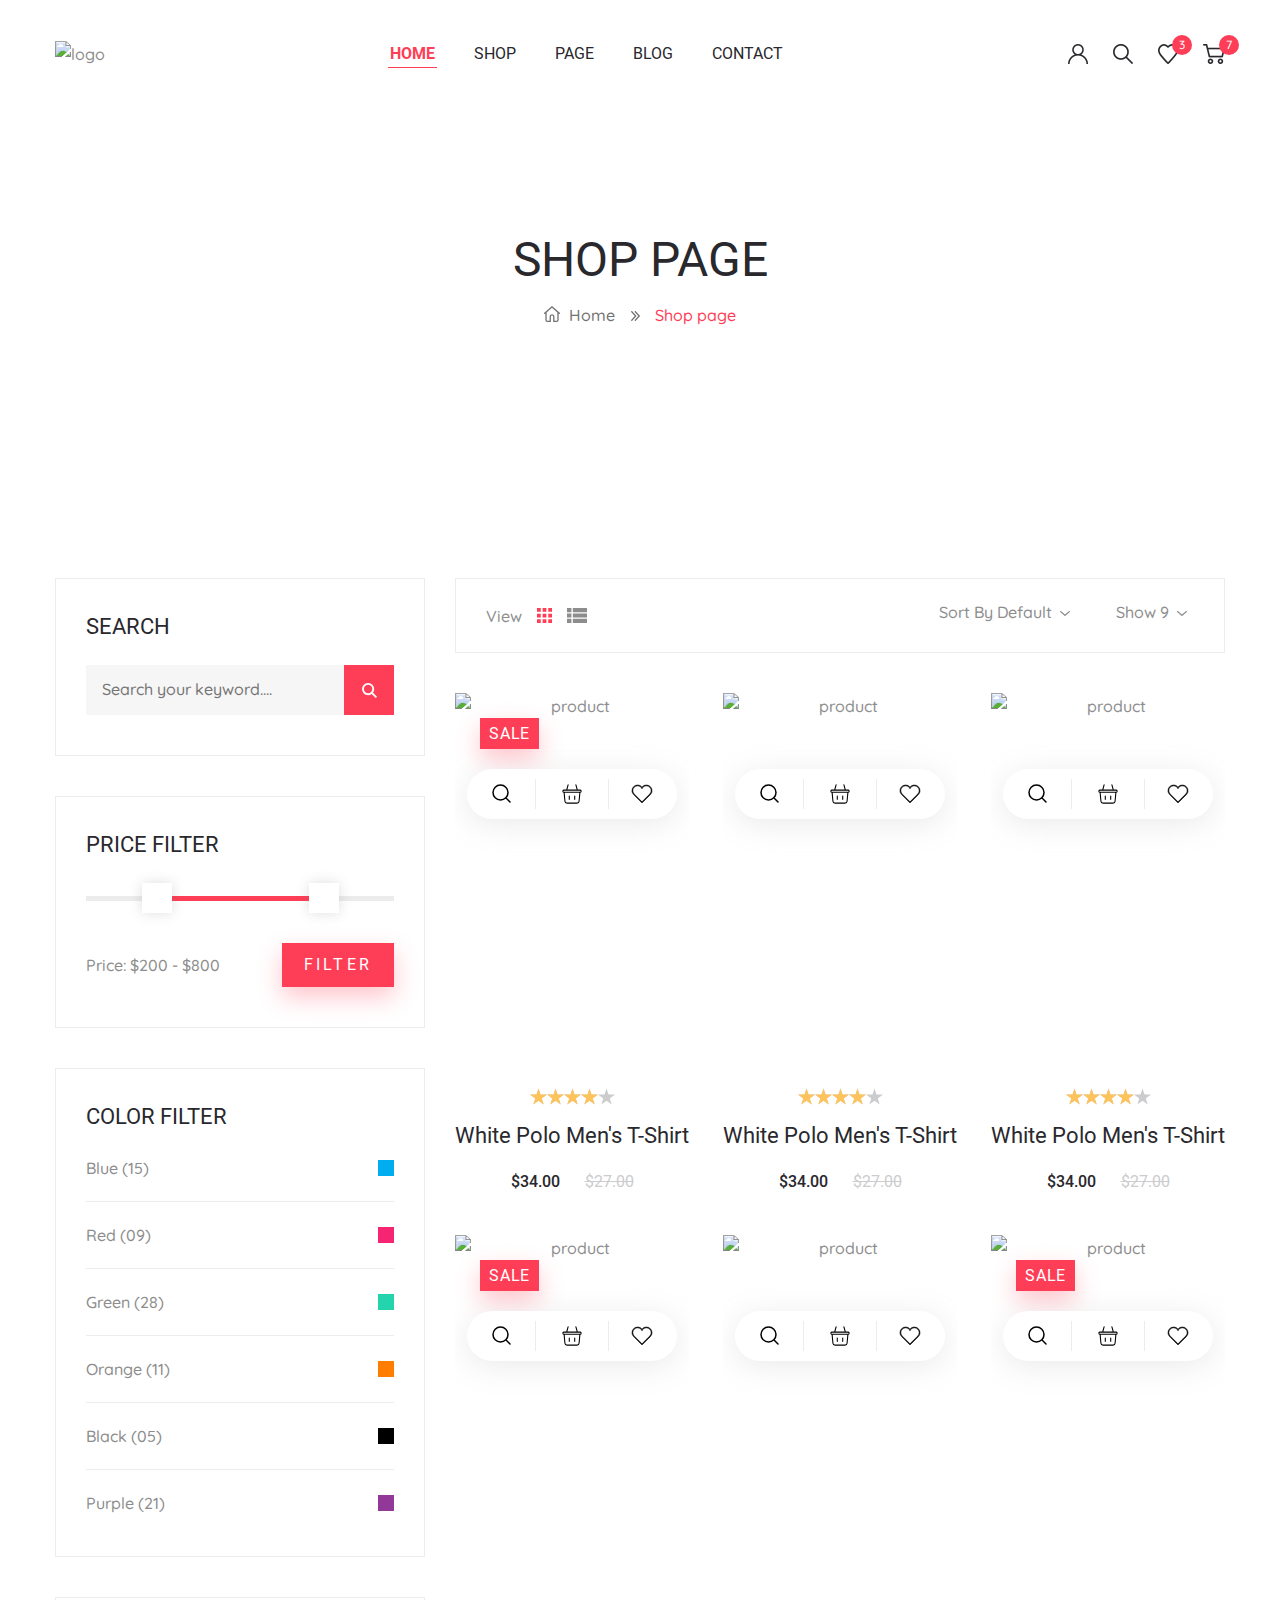
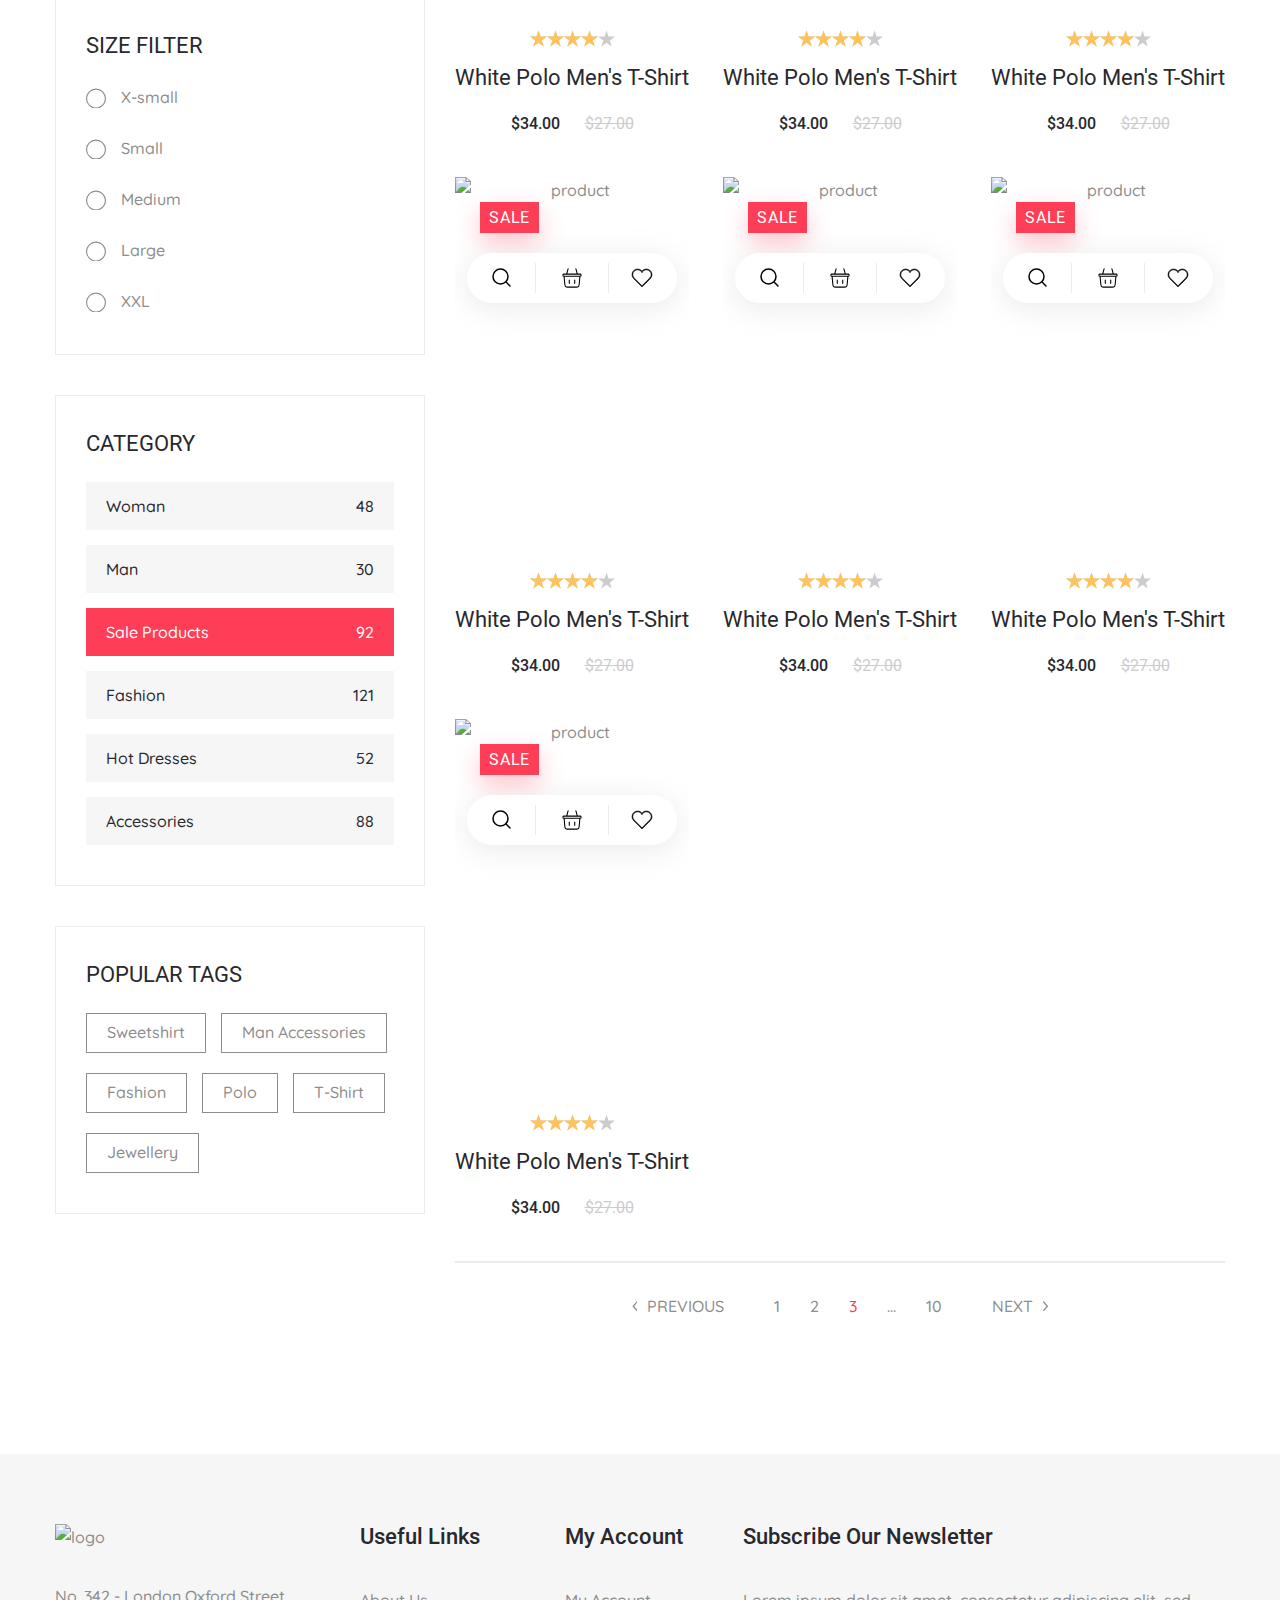
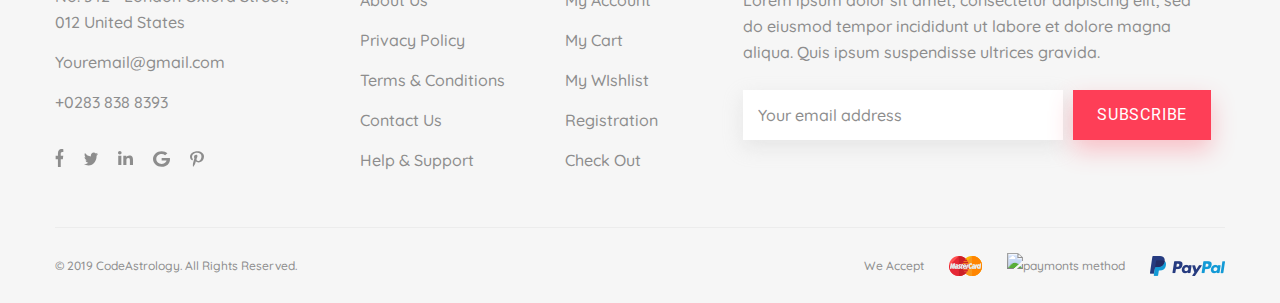
==== shop.html @ b91ac0ca "Add files via upload" ====
<!DOCTYPE html>
<html lang="en">
  <head>
    <meta charset="UTF-8" />
    <meta http-equiv="X-UA-Compatible" content="IE=edge" />
    <meta name="viewport" content="width=device-width, initial-scale=1.0" />
    <title>Document</title>
    <link rel="stylesheet" href="css/style.min.css" />
  </head>
  <body>
    <header class="header">
      <div class="container">
        <div class="header__inner">
          <a class="logo" href="index.html">
            <img src="images/logo.png" alt="logo" class="logo__img" />
          </a>
          <nav class="menu">
            <ul class="menu__list">
              <li class="menu__list-item">
                <a
                  class="menu__list-link menu__list-link--active"
                  href="index.html"
                  >HOME</a
                >
              </li>
              <li class="menu__list-item">
                <a class="menu__list-link" href="shop.html">SHOP</a>
              </li>
              <li class="menu__list-item">
                <a class="menu__list-link" href="#">PAGE</a>
              </li>
              <li class="menu__list-item">
                <a class="menu__list-link" href="blog.html">BLOG</a>
              </li>
              <li class="menu__list-item">
                <a class="menu__list-link" href="contacts.html">CONTACT</a>
              </li>
            </ul>
          </nav>
          <div class="user-nav">
            <a class="user-nav__link" href="login.html"
              ><img
                class="usernav__link-img"
                src="images/icons/num_1.png"
                alt="user btn"
            /></a>
            <a class="user-nav__link" href="#"
              ><img
                class="usernav__link-img"
                src="images/icons/num_2.png"
                alt="user btn"
            /></a>
            <a class="user-nav__link" href="#">
              <img
                class="usernav__link-img"
                src="images/icons/num_3.png"
                alt="user btn"
              />
              <span class="user-nav__num">3</span>
            </a>
            <a class="user-nav__link" href="#">
              <img
                class="usernav__link-img"
                src="images/icons/num_4.png"
                alt="user btn"
              />
              <span class="user-nav__num">7</span>
            </a>
          </div>
          <button class="menu__list-btn">
            <span class="menu__list-btn-item"></span>
          </button>
        </div>
      </div>
    </header>

    <main class="main">
      <section class="top">
        <div
          class="top__container"
          style="background-image: url('images/top-bg.jpg')"
        >
          <div class="container">
            <h2 class="top__title title">SHOP PAGE</h2>
            <div class="breadcrumbs">
              <ul class="breadcrumbs__list">
                <li class="breadcrumbs__item">
                  <a class="breadcrumbs__link" href="#"> Home </a>
                </li>
                <li class="breadcrumbs__item">
                  <a class="breadcrumbs__link" href="#"> Shop page </a>
                </li>
              </ul>
            </div>
          </div>
        </div>
      </section>

      <section class="shop">
        <div class="container">
          <div class="shop__inner">
            <div class="shop__filters filter">
              <div class="filter-search filter__item">
                <h3 class="filter__title">Search</h3>
                <form class="filter-search__form" action="#">
                  <input
                    class="filter-search__input"
                    type="text"
                    placeholder="Search your keyword...."
                  />
                  <button class="filter-search__btn" type="submit">
                    <img
                      src="images/icons/search-icon-white.svg"
                      alt="search icon"
                    />
                  </button>
                </form>
              </div>

              <div class="filter__item filter-price">
                <h3 class="filter__title">Price Filter</h3>
                <form class="filter-price__form" action="#">
                  <input
                    class="filter-price__input"
                    type="text"
                    data-min="0"
                    data-max="999"
                    data-from="200"
                    data-to="800"
                  />
                  <label class="filter-price__label">
                    <span>
                      Price: $<span class="filter-price__from"></span> - $<span
                        class="filter-price__to"
                      ></span>
                    </span>
                    <button class="filter-price__btn" type="submit">
                      Filter
                    </button>
                  </label>
                </form>
              </div>

              <div class="filter__item filter-color">
                <h3 class="filter__title">Color Filter</h3>
                <form class="filter-color__form" action="#">
                  <label class="filter-color__label">
                    <span class="filter-color__text">Blue (15)</span>
                    <div class="filter-color__box">
                      <input class="filter-color__input" type="checkbox" />
                      <span
                        class="filter-color__checkbox filter-color__checkbox--blue"
                      ></span>
                    </div>
                  </label>
                  <label class="filter-color__label">
                    <span class="filter-color__text">Red (09)</span>
                    <div class="filter-color__box">
                      <input class="filter-color__input" type="checkbox" />
                      <span
                        class="filter-color__checkbox filter-color__checkbox--red"
                      ></span>
                    </div>
                  </label>
                  <label class="filter-color__label">
                    <span class="filter-color__text">Green (28)</span>
                    <div class="filter-color__box">
                      <input class="filter-color__input" type="checkbox" />
                      <span
                        class="filter-color__checkbox filter-color__checkbox--green"
                      ></span>
                    </div>
                  </label>
                  <label class="filter-color__label">
                    <span class="filter-color__text">Orange (11)</span>
                    <div class="filter-color__box">
                      <input class="filter-color__input" type="checkbox" />
                      <span
                        class="filter-color__checkbox filter-color__checkbox--orange"
                      ></span>
                    </div>
                  </label>
                  <label class="filter-color__label">
                    <span class="filter-color__text">Black (05)</span>
                    <div class="filter-color__box">
                      <input class="filter-color__input" type="checkbox" />
                      <span
                        class="filter-color__checkbox filter-color__checkbox--black"
                      ></span>
                    </div>
                  </label>
                  <label class="filter-color__label">
                    <span class="filter-color__text">Purple (21)</span>
                    <div class="filter-color__box">
                      <input class="filter-color__input" type="checkbox" />
                      <span
                        class="filter-color__checkbox filter-color__checkbox--purple"
                      ></span>
                    </div>
                  </label>
                </form>
              </div>

              <div class="filter__item filter-size">
                <h3 class="filter__title">Size Filter</h3>
                <form class="filter-size__form" action="#">
                  <label class="filter-size__label">
                    <input class="filter-size__input" type="checkbox" />
                    <span class="filter-size__checkbox"></span>
                    <span class="filter-size__text"> X-small </span>
                  </label>
                  <label class="filter-size__label">
                    <input class="filter-size__input" type="checkbox" />
                    <span class="filter-size__checkbox"></span>
                    <span class="filter-size__text"> Small </span>
                  </label>
                  <label class="filter-size__label">
                    <input class="filter-size__input" type="checkbox" />
                    <span class="filter-size__checkbox"></span>
                    <span class="filter-size__text"> Medium </span>
                  </label>
                  <label class="filter-size__label">
                    <input class="filter-size__input" type="checkbox" />
                    <span class="filter-size__checkbox"></span>
                    <span class="filter-size__text"> Large </span>
                  </label>
                  <label class="filter-size__label">
                    <input class="filter-size__input" type="checkbox" />
                    <span class="filter-size__checkbox"></span>
                    <span class="filter-size__text"> XXL </span>
                  </label>
                </form>
              </div>

              <div class="filter__item filter-category">
                <h3 class="filter__title">CATEGORY</h3>
                <form class="filter-category__form" action="#">
                  <label class="filter-category__label">
                    <input class="filter-category__input" type="checkbox" />
                    <div class="filter-category__checkbox">
                      <span>Woman</span>
                      <span>48</span>
                    </div>
                  </label>
                  <label class="filter-category__label">
                    <input class="filter-category__input" type="checkbox" />
                    <div class="filter-category__checkbox">
                      <span>Man</span>
                      <span>30</span>
                    </div>
                  </label>
                  <label class="filter-category__label">
                    <input
                      class="filter-category__input"
                      type="checkbox"
                      checked
                    />
                    <div class="filter-category__checkbox">
                      <span>Sale Products</span>
                      <span>92</span>
                    </div>
                  </label>
                  <label class="filter-category__label">
                    <input class="filter-category__input" type="checkbox" />
                    <div class="filter-category__checkbox">
                      <span>Fashion</span>
                      <span>121</span>
                    </div>
                  </label>
                  <label class="filter-category__label">
                    <input class="filter-category__input" type="checkbox" />
                    <div class="filter-category__checkbox">
                      <span>Hot Dresses</span>
                      <span>52</span>
                    </div>
                  </label>
                  <label class="filter-category__label">
                    <input class="filter-category__input" type="checkbox" />
                    <div class="filter-category__checkbox">
                      <span>Accessories</span>
                      <span>88</span>
                    </div>
                  </label>
                </form>
              </div>

              <div class="filter__item filter-popular">
                <h3 class="filter__title">Popular Tags</h3>
                <form class="filter-popular__form" action="#">
                  <label class="filter-popular__label">
                    <input class="filter-popular__input" type="checkbox" />
                    <span class="filter-popular__checkbox"> Sweetshirt </span>
                  </label>
                  <label class="filter-popular__label">
                    <input class="filter-popular__input" type="checkbox" />
                    <span class="filter-popular__checkbox">
                      Man Accessories
                    </span>
                  </label>
                  <label class="filter-popular__label">
                    <input class="filter-popular__input" type="checkbox" />
                    <span class="filter-popular__checkbox"> Fashion </span>
                  </label>
                  <label class="filter-popular__label">
                    <input class="filter-popular__input" type="checkbox" />
                    <span class="filter-popular__checkbox"> Polo </span>
                  </label>
                  <label class="filter-popular__label">
                    <input class="filter-popular__input" type="checkbox" />
                    <span class="filter-popular__checkbox"> T-Shirt </span>
                  </label>
                  <label class="filter-popular__label">
                    <input class="filter-popular__input" type="checkbox" />
                    <span class="filter-popular__checkbox"> Jewellery </span>
                  </label>
                </form>
              </div>
            </div>

            <div class="shop-content">
              <div class="shop-content__filter">
                <button class="shop__filters-btn">
                  <img src="images/icons/filter-btn.svg" alt="filter icon" />
                </button>
                <div class="shop-content__filter-buttons">
                  <span class="shop-content__filter-span">View</span>
                  <button
                    class="shop-content__filter-btn shop-content__filter-btn--active button-grid"
                  >
                    <svg
                      xmlns="http://www.w3.org/2000/svg"
                      width="15"
                      height="15"
                      viewBox="0 0 15 15"
                    >
                      <g>
                        <g>
                          <path
                            fill="#8d8d8d"
                            d="M0 3.75h3.75V0H0zM5.625 15h3.75v-3.75h-3.75zM0 15h3.75v-3.75H0zm0-5.625h3.75v-3.75H0zm5.625 0h3.75v-3.75h-3.75zM11.25 0v3.75H15V0zM5.625 3.75h3.75V0h-3.75zm5.625 5.625H15v-3.75h-3.75zm0 5.625H15v-3.75h-3.75z"
                          />
                        </g>
                      </g>
                    </svg>
                  </button>
                  <button class="shop-content__filter-btn button-list">
                    <svg
                      xmlns="http://www.w3.org/2000/svg"
                      width="20"
                      height="15"
                      viewBox="0 0 20 15"
                    >
                      <g>
                        <g>
                          <path
                            fill="#8d8d8d"
                            d="M.007 0h4.422v4.172H.007zm5.828 0h14.159v4.172H5.835zM.007 5.413h4.422v4.172H.007zm5.828 0h14.159v4.172H5.835zM.007 10.828h4.422v4.171H.007zm5.828 0h14.159v4.171H5.835z"
                          />
                        </g>
                      </g>
                    </svg>
                  </button>
                </div>
                <div class="shop-content__filter-selects">
                  <form class="shop-content__filter-form" action="#">
                    <select class="shop-content__filter-sort select-style">
                      <option>Sort By Default</option>
                      <option>1</option>
                      <option>2</option>
                      <option>3</option>
                    </select>
                    <select class="shop-content__filter-show select-style">
                      <option>Show 9</option>
                      <option>1</option>
                      <option>2</option>
                      <option>3</option>
                    </select>
                  </form>
                </div>
              </div>
              <div class="shop-content__inner">
                <div class="product-item product-item--sale">
                  <div class="product-item__img-box">
                    <img
                      class="product-item__images"
                      src="images/product/2.jpg"
                      alt="product"
                    />
                    <div class="product-item__link-box">
                      <a class="product-item__link" href="product.html">
                        <svg
                          width="24px"
                          height="24px"
                          viewBox="0 0 24.00 24.00"
                          fill="none"
                          transform="rotate(0)"
                        >
                          <g
                            id="SVGRepo_bgCarrier"
                            stroke-width="0"
                            transform="translate(12,12), scale(0)"
                          ></g>
                          <g
                            id="SVGRepo_tracerCarrier"
                            stroke-linecap="round"
                            stroke-linejoin="round"
                          ></g>
                          <g id="SVGRepo_iconCarrier">
                            <path
                              d="M20 20L15.8033 15.8033M18 10.5C18 6.35786 14.6421 3 10.5 3C6.35786 3 3 6.35786 3 10.5C3 14.6421 6.35786 18 10.5 18C14.6421 18 18 14.6421 18 10.5Z"
                              stroke="#000000"
                              stroke-width="1.5"
                              stroke-linecap="round"
                              stroke-linejoin="round"
                            ></path>
                          </g>
                        </svg>
                      </a>
                      <a
                        class="product-item__link product-item__link-line"
                        href="#"
                      >
                        <svg
                          fill="#000000"
                          width="26px"
                          height="26px"
                          viewBox="0 0 24 24"
                        >
                          <g stroke-width="0"></g>
                          <g stroke-linecap="round" stroke-linejoin="1"></g>
                          <g id="SVGRepo_iconCarrier"></g>
                          <g data-name="Shopping Basket"></g>
                          <path
                            d="M19.44,7.937H17.3l-1.21-4.51a.508.508,0,0,0-.61-.35.489.489,0,0,0-.35.61l1.14,4.25H7.74l1.14-4.25a.5.5,0,0,0-.36-.61.513.513,0,0,0-.61.35l-1.2,4.51H4.56a1.5,1.5,0,0,0-.32,2.96l.74,7.77a2.492,2.492,0,0,0,2.49,2.27h9.06a2.492,2.492,0,0,0,2.49-2.27l.74-7.77a1.5,1.5,0,0,0-.32-2.96Zm-1.41,10.64a1.5,1.5,0,0,1-1.5,1.36H7.47a1.5,1.5,0,0,1-1.5-1.36l-.72-7.64h13.5Zm1.41-8.64H4.56a.508.508,0,0,1-.5-.5.5.5,0,0,1,.5-.5H19.44a.5.5,0,0,1,.5.5A.508.508,0,0,1,19.44,9.937Z"
                          />
                          <path
                            d="M9.5,17.432a.5.5,0,0,1-.5-.5v-3a.5.5,0,0,1,1,0v3A.5.5,0,0,1,9.5,17.432Z"
                          ></path>
                          <path
                            d="M14.5,17.432a.5.5,0,0,1-.5-.5v-3a.5.5,0,0,1,1,0v3A.5.5,0,0,1,14.5,17.432Z"
                          ></path>
                        </svg>
                      </a>
                      <a class="product-item__link" href="product.html">
                        <svg
                          width="24px"
                          height="24px"
                          viewBox="0 0 32 32"
                          version="1.1"
                          fill="#000000"
                          stroke="#000000"
                          stroke-width="0.768"
                        >
                          <g stroke-width="0"></g>
                          <g stroke-linecap="round" stroke-linejoin="round"></g>
                          <path
                            d="M21.886 5.115c3.521 0 6.376 2.855 6.376 6.376 0 1.809-0.754 3.439-1.964 4.6l-10.297 10.349-10.484-10.536c-1.1-1.146-1.778-2.699-1.778-4.413 0-3.522 2.855-6.376 6.376-6.376 2.652 0 4.925 1.62 5.886 3.924 0.961-2.304 3.234-3.924 5.886-3.924zM21.886 4.049c-2.345 0-4.499 1.089-5.886 2.884-1.386-1.795-3.54-2.884-5.886-2.884-4.104 0-7.442 3.339-7.442 7.442 0 1.928 0.737 3.758 2.075 5.152l11.253 11.309 11.053-11.108c1.46-1.402 2.275-3.308 2.275-5.352 0-4.104-3.339-7.442-7.442-7.442v0z"
                            fill="#000000"
                          ></path>
                        </svg>
                      </a>
                    </div>
                  </div>
                  <div class="product-item__wrapper-box">
                    <div class="product-item__box">
                      <div class="star" data-rateyo-rating="4"></div>
                      <h4 class="product-item__title">
                        White Polo Men's T-Shirt
                      </h4>
                      <div class="product-item__price">
                        <div class="product-item__new-price">$34.00</div>
                        <div class="product-item__old-price">$27.00</div>
                      </div>
                    </div>
                    <div class="product-item__content-box">
                      <p class="product-item__text">
                        Lorem ipsum dolor sit amet, adipiscing elit, sed de
                        eusmod utlitoi labore et dolore magna aliqua.
                      </p>
                      <button class="product-item__btn">Add to cart</button>
                    </div>
                  </div>
                </div>

                <div class="product-item">
                  <div class="product-item__img-box">
                    <img
                      class="product-item__images"
                      src="images/product/3.jpg"
                      alt="product"
                    />
                    <div class="product-item__link-box">
                      <a class="product-item__link" href="product.html">
                        <svg
                          width="24px"
                          height="24px"
                          viewBox="0 0 24.00 24.00"
                          fill="none"
                          transform="rotate(0)"
                        >
                          <g
                            id="SVGRepo_bgCarrier"
                            stroke-width="0"
                            transform="translate(12,12), scale(0)"
                          ></g>
                          <g
                            id="SVGRepo_tracerCarrier"
                            stroke-linecap="round"
                            stroke-linejoin="round"
                          ></g>
                          <g id="SVGRepo_iconCarrier">
                            <path
                              d="M20 20L15.8033 15.8033M18 10.5C18 6.35786 14.6421 3 10.5 3C6.35786 3 3 6.35786 3 10.5C3 14.6421 6.35786 18 10.5 18C14.6421 18 18 14.6421 18 10.5Z"
                              stroke="#000000"
                              stroke-width="1.5"
                              stroke-linecap="round"
                              stroke-linejoin="round"
                            ></path>
                          </g>
                        </svg>
                      </a>
                      <a
                        class="product-item__link product-item__link-line"
                        href="#"
                      >
                        <svg
                          fill="#000000"
                          width="26px"
                          height="26px"
                          viewBox="0 0 24 24"
                        >
                          <g stroke-width="0" />
                          <g stroke-linecap="round" stroke-linejoin="1" />
                          <g id="SVGRepo_iconCarrier">
                            <g data-name="Shopping Basket">
                              <g>
                                <path
                                  d="M19.44,7.937H17.3l-1.21-4.51a.508.508,0,0,0-.61-.35.489.489,0,0,0-.35.61l1.14,4.25H7.74l1.14-4.25a.5.5,0,0,0-.36-.61.513.513,0,0,0-.61.35l-1.2,4.51H4.56a1.5,1.5,0,0,0-.32,2.96l.74,7.77a2.492,2.492,0,0,0,2.49,2.27h9.06a2.492,2.492,0,0,0,2.49-2.27l.74-7.77a1.5,1.5,0,0,0-.32-2.96Zm-1.41,10.64a1.5,1.5,0,0,1-1.5,1.36H7.47a1.5,1.5,0,0,1-1.5-1.36l-.72-7.64h13.5Zm1.41-8.64H4.56a.508.508,0,0,1-.5-.5.5.5,0,0,1,.5-.5H19.44a.5.5,0,0,1,.5.5A.508.508,0,0,1,19.44,9.937Z"
                                />
                                <path
                                  d="M9.5,17.432a.5.5,0,0,1-.5-.5v-3a.5.5,0,0,1,1,0v3A.5.5,0,0,1,9.5,17.432Z"
                                />
                                <path
                                  d="M14.5,17.432a.5.5,0,0,1-.5-.5v-3a.5.5,0,0,1,1,0v3A.5.5,0,0,1,14.5,17.432Z"
                                />
                              </g>
                            </g>
                          </g>
                        </svg>
                      </a>
                      <a class="product-item__link" href="#">
                        <svg
                          width="24px"
                          height="24px"
                          viewBox="0 0 32 32"
                          version="1.1"
                          fill="#000000"
                          stroke="#000000"
                          stroke-width="0.768"
                        >
                          <g stroke-width="0"></g>
                          <g stroke-linecap="round" stroke-linejoin="round"></g>
                          <path
                            d="M21.886 5.115c3.521 0 6.376 2.855 6.376 6.376 0 1.809-0.754 3.439-1.964 4.6l-10.297 10.349-10.484-10.536c-1.1-1.146-1.778-2.699-1.778-4.413 0-3.522 2.855-6.376 6.376-6.376 2.652 0 4.925 1.62 5.886 3.924 0.961-2.304 3.234-3.924 5.886-3.924zM21.886 4.049c-2.345 0-4.499 1.089-5.886 2.884-1.386-1.795-3.54-2.884-5.886-2.884-4.104 0-7.442 3.339-7.442 7.442 0 1.928 0.737 3.758 2.075 5.152l11.253 11.309 11.053-11.108c1.46-1.402 2.275-3.308 2.275-5.352 0-4.104-3.339-7.442-7.442-7.442v0z"
                            fill="#000000"
                          ></path>
                        </svg>
                      </a>
                    </div>
                  </div>
                  <div class="product-item__wrapper-box">
                    <div class="product-item__box">
                      <div class="star" data-rateyo-rating="4"></div>
                      <h4 class="product-item__title">
                        White Polo Men's T-Shirt
                      </h4>
                      <div class="product-item__price">
                        <div class="product-item__new-price">$34.00</div>
                        <div class="product-item__old-price">$27.00</div>
                      </div>
                    </div>
                    <div class="product-item__content-box">
                      <p class="product-item__text">
                        Lorem ipsum dolor sit amet, adipiscing elit, sed de
                        eusmod utlitoi labore et dolore magna aliqua.
                      </p>
                      <button class="product-item__btn">Add to cart</button>
                    </div>
                  </div>
                </div>

                <div class="product-item">
                  <div class="product-item__img-box">
                    <img
                      class="product-item__images"
                      src="images/product/5.jpg"
                      alt="product"
                    />
                    <div class="product-item__link-box">
                      <a class="product-item__link" href="product.html">
                        <svg
                          width="24px"
                          height="24px"
                          viewBox="0 0 24.00 24.00"
                          fill="none"
                          transform="rotate(0)"
                        >
                          <g
                            id="SVGRepo_bgCarrier"
                            stroke-width="0"
                            transform="translate(12,12), scale(0)"
                          ></g>
                          <g
                            id="SVGRepo_tracerCarrier"
                            stroke-linecap="round"
                            stroke-linejoin="round"
                          ></g>
                          <g id="SVGRepo_iconCarrier">
                            <path
                              d="M20 20L15.8033 15.8033M18 10.5C18 6.35786 14.6421 3 10.5 3C6.35786 3 3 6.35786 3 10.5C3 14.6421 6.35786 18 10.5 18C14.6421 18 18 14.6421 18 10.5Z"
                              stroke="#000000"
                              stroke-width="1.5"
                              stroke-linecap="round"
                              stroke-linejoin="round"
                            ></path>
                          </g>
                        </svg>
                      </a>
                      <a
                        class="product-item__link product-item__link-line"
                        href="#"
                      >
                        <svg
                          fill="#000000"
                          width="26px"
                          height="26px"
                          viewBox="0 0 24 24"
                        >
                          <g stroke-width="0" />
                          <g stroke-linecap="round" stroke-linejoin="1" />
                          <g id="SVGRepo_iconCarrier">
                            <g data-name="Shopping Basket">
                              <g>
                                <path
                                  d="M19.44,7.937H17.3l-1.21-4.51a.508.508,0,0,0-.61-.35.489.489,0,0,0-.35.61l1.14,4.25H7.74l1.14-4.25a.5.5,0,0,0-.36-.61.513.513,0,0,0-.61.35l-1.2,4.51H4.56a1.5,1.5,0,0,0-.32,2.96l.74,7.77a2.492,2.492,0,0,0,2.49,2.27h9.06a2.492,2.492,0,0,0,2.49-2.27l.74-7.77a1.5,1.5,0,0,0-.32-2.96Zm-1.41,10.64a1.5,1.5,0,0,1-1.5,1.36H7.47a1.5,1.5,0,0,1-1.5-1.36l-.72-7.64h13.5Zm1.41-8.64H4.56a.508.508,0,0,1-.5-.5.5.5,0,0,1,.5-.5H19.44a.5.5,0,0,1,.5.5A.508.508,0,0,1,19.44,9.937Z"
                                />
                                <path
                                  d="M9.5,17.432a.5.5,0,0,1-.5-.5v-3a.5.5,0,0,1,1,0v3A.5.5,0,0,1,9.5,17.432Z"
                                />
                                <path
                                  d="M14.5,17.432a.5.5,0,0,1-.5-.5v-3a.5.5,0,0,1,1,0v3A.5.5,0,0,1,14.5,17.432Z"
                                />
                              </g>
                            </g>
                          </g>
                        </svg>
                      </a>
                      <a class="product-item__link" href="product.html">
                        <svg
                          width="24px"
                          height="24px"
                          viewBox="0 0 32 32"
                          version="1.1"
                          fill="#000000"
                          stroke="#000000"
                          stroke-width="0.768"
                        >
                          <g stroke-width="0"></g>
                          <g stroke-linecap="round" stroke-linejoin="round"></g>
                          <path
                            d="M21.886 5.115c3.521 0 6.376 2.855 6.376 6.376 0 1.809-0.754 3.439-1.964 4.6l-10.297 10.349-10.484-10.536c-1.1-1.146-1.778-2.699-1.778-4.413 0-3.522 2.855-6.376 6.376-6.376 2.652 0 4.925 1.62 5.886 3.924 0.961-2.304 3.234-3.924 5.886-3.924zM21.886 4.049c-2.345 0-4.499 1.089-5.886 2.884-1.386-1.795-3.54-2.884-5.886-2.884-4.104 0-7.442 3.339-7.442 7.442 0 1.928 0.737 3.758 2.075 5.152l11.253 11.309 11.053-11.108c1.46-1.402 2.275-3.308 2.275-5.352 0-4.104-3.339-7.442-7.442-7.442v0z"
                            fill="#000000"
                          ></path>
                        </svg>
                      </a>
                    </div>
                  </div>
                  <div class="product-item__wrapper-box">
                    <div class="product-item__box">
                      <div class="star" data-rateyo-rating="4"></div>
                      <h4 class="product-item__title">
                        White Polo Men's T-Shirt
                      </h4>
                      <div class="product-item__price">
                        <div class="product-item__new-price">$34.00</div>
                        <div class="product-item__old-price">$27.00</div>
                      </div>
                    </div>
                    <div class="product-item__content-box">
                      <p class="product-item__text">
                        Lorem ipsum dolor sit amet, adipiscing elit, sed de
                        eusmod utlitoi labore et dolore magna aliqua.
                      </p>
                      <button class="product-item__btn">Add to cart</button>
                    </div>
                  </div>
                </div>

                <div class="product-item product-item--sale">
                  <div class="product-item__img-box">
                    <img
                      class="product-item__images"
                      src="images/product/6.jpg"
                      alt="product"
                    />
                    <div class="product-item__link-box">
                      <a class="product-item__link" href="product.html">
                        <svg
                          width="24px"
                          height="24px"
                          viewBox="0 0 24.00 24.00"
                          fill="none"
                          transform="rotate(0)"
                        >
                          <g
                            id="SVGRepo_bgCarrier"
                            stroke-width="0"
                            transform="translate(12,12), scale(0)"
                          ></g>
                          <g
                            id="SVGRepo_tracerCarrier"
                            stroke-linecap="round"
                            stroke-linejoin="round"
                          ></g>
                          <g id="SVGRepo_iconCarrier">
                            <path
                              d="M20 20L15.8033 15.8033M18 10.5C18 6.35786 14.6421 3 10.5 3C6.35786 3 3 6.35786 3 10.5C3 14.6421 6.35786 18 10.5 18C14.6421 18 18 14.6421 18 10.5Z"
                              stroke="#000000"
                              stroke-width="1.5"
                              stroke-linecap="round"
                              stroke-linejoin="round"
                            ></path>
                          </g>
                        </svg>
                      </a>
                      <a
                        class="product-item__link product-item__link-line"
                        href="#"
                      >
                        <svg
                          fill="#000000"
                          width="26px"
                          height="26px"
                          viewBox="0 0 24 24"
                        >
                          <g stroke-width="0" />
                          <g stroke-linecap="round" stroke-linejoin="1" />
                          <g id="SVGRepo_iconCarrier">
                            <g data-name="Shopping Basket">
                              <g>
                                <path
                                  d="M19.44,7.937H17.3l-1.21-4.51a.508.508,0,0,0-.61-.35.489.489,0,0,0-.35.61l1.14,4.25H7.74l1.14-4.25a.5.5,0,0,0-.36-.61.513.513,0,0,0-.61.35l-1.2,4.51H4.56a1.5,1.5,0,0,0-.32,2.96l.74,7.77a2.492,2.492,0,0,0,2.49,2.27h9.06a2.492,2.492,0,0,0,2.49-2.27l.74-7.77a1.5,1.5,0,0,0-.32-2.96Zm-1.41,10.64a1.5,1.5,0,0,1-1.5,1.36H7.47a1.5,1.5,0,0,1-1.5-1.36l-.72-7.64h13.5Zm1.41-8.64H4.56a.508.508,0,0,1-.5-.5.5.5,0,0,1,.5-.5H19.44a.5.5,0,0,1,.5.5A.508.508,0,0,1,19.44,9.937Z"
                                />
                                <path
                                  d="M9.5,17.432a.5.5,0,0,1-.5-.5v-3a.5.5,0,0,1,1,0v3A.5.5,0,0,1,9.5,17.432Z"
                                />
                                <path
                                  d="M14.5,17.432a.5.5,0,0,1-.5-.5v-3a.5.5,0,0,1,1,0v3A.5.5,0,0,1,14.5,17.432Z"
                                />
                              </g>
                            </g>
                          </g>
                        </svg>
                      </a>
                      <a class="product-item__link" href="product.html">
                        <svg
                          width="24px"
                          height="24px"
                          viewBox="0 0 32 32"
                          version="1.1"
                          fill="#000000"
                          stroke="#000000"
                          stroke-width="0.768"
                        >
                          <g stroke-width="0"></g>
                          <g stroke-linecap="round" stroke-linejoin="round"></g>
                          <path
                            d="M21.886 5.115c3.521 0 6.376 2.855 6.376 6.376 0 1.809-0.754 3.439-1.964 4.6l-10.297 10.349-10.484-10.536c-1.1-1.146-1.778-2.699-1.778-4.413 0-3.522 2.855-6.376 6.376-6.376 2.652 0 4.925 1.62 5.886 3.924 0.961-2.304 3.234-3.924 5.886-3.924zM21.886 4.049c-2.345 0-4.499 1.089-5.886 2.884-1.386-1.795-3.54-2.884-5.886-2.884-4.104 0-7.442 3.339-7.442 7.442 0 1.928 0.737 3.758 2.075 5.152l11.253 11.309 11.053-11.108c1.46-1.402 2.275-3.308 2.275-5.352 0-4.104-3.339-7.442-7.442-7.442v0z"
                            fill="#000000"
                          ></path>
                        </svg>
                      </a>
                    </div>
                  </div>
                  <div class="product-item__wrapper-box">
                    <div class="product-item__box">
                      <div class="star" data-rateyo-rating="4"></div>
                      <h4 class="product-item__title">
                        White Polo Men's T-Shirt
                      </h4>
                      <div class="product-item__price">
                        <div class="product-item__new-price">$34.00</div>
                        <div class="product-item__old-price">$27.00</div>
                      </div>
                    </div>
                    <div class="product-item__content-box">
                      <p class="product-item__text">
                        Lorem ipsum dolor sit amet, adipiscing elit, sed de
                        eusmod utlitoi labore et dolore magna aliqua.
                      </p>
                      <button class="product-item__btn">Add to cart</button>
                    </div>
                  </div>
                </div>

                <div class="product-item">
                  <div class="product-item__img-box">
                    <img
                      class="product-item__images"
                      src="images/product/1.jpg"
                      alt="product"
                    />
                    <div class="product-item__link-box">
                      <a class="product-item__link" href="product.html">
                        <svg
                          width="24px"
                          height="24px"
                          viewBox="0 0 24.00 24.00"
                          fill="none"
                          transform="rotate(0)"
                        >
                          <g
                            id="SVGRepo_bgCarrier"
                            stroke-width="0"
                            transform="translate(12,12), scale(0)"
                          ></g>
                          <g
                            id="SVGRepo_tracerCarrier"
                            stroke-linecap="round"
                            stroke-linejoin="round"
                          ></g>
                          <g id="SVGRepo_iconCarrier">
                            <path
                              d="M20 20L15.8033 15.8033M18 10.5C18 6.35786 14.6421 3 10.5 3C6.35786 3 3 6.35786 3 10.5C3 14.6421 6.35786 18 10.5 18C14.6421 18 18 14.6421 18 10.5Z"
                              stroke="#000000"
                              stroke-width="1.5"
                              stroke-linecap="round"
                              stroke-linejoin="round"
                            ></path>
                          </g>
                        </svg>
                      </a>
                      <a
                        class="product-item__link product-item__link-line"
                        href="#"
                      >
                        <svg
                          fill="#000000"
                          width="26px"
                          height="26px"
                          viewBox="0 0 24 24"
                        >
                          <g stroke-width="0" />
                          <g stroke-linecap="round" stroke-linejoin="1" />
                          <g id="SVGRepo_iconCarrier">
                            <g data-name="Shopping Basket">
                              <g>
                                <path
                                  d="M19.44,7.937H17.3l-1.21-4.51a.508.508,0,0,0-.61-.35.489.489,0,0,0-.35.61l1.14,4.25H7.74l1.14-4.25a.5.5,0,0,0-.36-.61.513.513,0,0,0-.61.35l-1.2,4.51H4.56a1.5,1.5,0,0,0-.32,2.96l.74,7.77a2.492,2.492,0,0,0,2.49,2.27h9.06a2.492,2.492,0,0,0,2.49-2.27l.74-7.77a1.5,1.5,0,0,0-.32-2.96Zm-1.41,10.64a1.5,1.5,0,0,1-1.5,1.36H7.47a1.5,1.5,0,0,1-1.5-1.36l-.72-7.64h13.5Zm1.41-8.64H4.56a.508.508,0,0,1-.5-.5.5.5,0,0,1,.5-.5H19.44a.5.5,0,0,1,.5.5A.508.508,0,0,1,19.44,9.937Z"
                                />
                                <path
                                  d="M9.5,17.432a.5.5,0,0,1-.5-.5v-3a.5.5,0,0,1,1,0v3A.5.5,0,0,1,9.5,17.432Z"
                                />
                                <path
                                  d="M14.5,17.432a.5.5,0,0,1-.5-.5v-3a.5.5,0,0,1,1,0v3A.5.5,0,0,1,14.5,17.432Z"
                                />
                              </g>
                            </g>
                          </g>
                        </svg>
                      </a>
                      <a class="product-item__link" href="product.html">
                        <svg
                          width="24px"
                          height="24px"
                          viewBox="0 0 32 32"
                          version="1.1"
                          fill="#000000"
                          stroke="#000000"
                          stroke-width="0.768"
                        >
                          <g stroke-width="0"></g>
                          <g stroke-linecap="round" stroke-linejoin="round"></g>
                          <path
                            d="M21.886 5.115c3.521 0 6.376 2.855 6.376 6.376 0 1.809-0.754 3.439-1.964 4.6l-10.297 10.349-10.484-10.536c-1.1-1.146-1.778-2.699-1.778-4.413 0-3.522 2.855-6.376 6.376-6.376 2.652 0 4.925 1.62 5.886 3.924 0.961-2.304 3.234-3.924 5.886-3.924zM21.886 4.049c-2.345 0-4.499 1.089-5.886 2.884-1.386-1.795-3.54-2.884-5.886-2.884-4.104 0-7.442 3.339-7.442 7.442 0 1.928 0.737 3.758 2.075 5.152l11.253 11.309 11.053-11.108c1.46-1.402 2.275-3.308 2.275-5.352 0-4.104-3.339-7.442-7.442-7.442v0z"
                            fill="#000000"
                          ></path>
                        </svg>
                      </a>
                    </div>
                  </div>
                  <div class="product-item__wrapper-box">
                    <div class="product-item__box">
                      <div class="star" data-rateyo-rating="4"></div>
                      <h4 class="product-item__title">
                        White Polo Men's T-Shirt
                      </h4>
                      <div class="product-item__price">
                        <div class="product-item__new-price">$34.00</div>
                        <div class="product-item__old-price">$27.00</div>
                      </div>
                    </div>
                    <div class="product-item__content-box">
                      <p class="product-item__text">
                        Lorem ipsum dolor sit amet, adipiscing elit, sed de
                        eusmod utlitoi labore et dolore magna aliqua.
                      </p>
                      <button class="product-item__btn">Add to cart</button>
                    </div>
                  </div>
                </div>

                <div class="product-item product-item--sale">
                  <div class="product-item__img-box">
                    <img
                      class="product-item__images"
                      src="images/product/4.jpg"
                      alt="product"
                    />
                    <div class="product-item__link-box">
                      <a class="product-item__link" href="product.html">
                        <svg
                          width="24px"
                          height="24px"
                          viewBox="0 0 24.00 24.00"
                          fill="none"
                          transform="rotate(0)"
                        >
                          <g
                            id="SVGRepo_bgCarrier"
                            stroke-width="0"
                            transform="translate(12,12), scale(0)"
                          ></g>
                          <g
                            id="SVGRepo_tracerCarrier"
                            stroke-linecap="round"
                            stroke-linejoin="round"
                          ></g>
                          <g id="SVGRepo_iconCarrier">
                            <path
                              d="M20 20L15.8033 15.8033M18 10.5C18 6.35786 14.6421 3 10.5 3C6.35786 3 3 6.35786 3 10.5C3 14.6421 6.35786 18 10.5 18C14.6421 18 18 14.6421 18 10.5Z"
                              stroke="#000000"
                              stroke-width="1.5"
                              stroke-linecap="round"
                              stroke-linejoin="round"
                            ></path>
                          </g>
                        </svg>
                      </a>
                      <a
                        class="product-item__link product-item__link-line"
                        href="#"
                      >
                        <svg
                          fill="#000000"
                          width="26px"
                          height="26px"
                          viewBox="0 0 24 24"
                        >
                          <g stroke-width="0" />
                          <g stroke-linecap="round" stroke-linejoin="1" />
                          <g id="SVGRepo_iconCarrier">
                            <g data-name="Shopping Basket">
                              <g>
                                <path
                                  d="M19.44,7.937H17.3l-1.21-4.51a.508.508,0,0,0-.61-.35.489.489,0,0,0-.35.61l1.14,4.25H7.74l1.14-4.25a.5.5,0,0,0-.36-.61.513.513,0,0,0-.61.35l-1.2,4.51H4.56a1.5,1.5,0,0,0-.32,2.96l.74,7.77a2.492,2.492,0,0,0,2.49,2.27h9.06a2.492,2.492,0,0,0,2.49-2.27l.74-7.77a1.5,1.5,0,0,0-.32-2.96Zm-1.41,10.64a1.5,1.5,0,0,1-1.5,1.36H7.47a1.5,1.5,0,0,1-1.5-1.36l-.72-7.64h13.5Zm1.41-8.64H4.56a.508.508,0,0,1-.5-.5.5.5,0,0,1,.5-.5H19.44a.5.5,0,0,1,.5.5A.508.508,0,0,1,19.44,9.937Z"
                                />
                                <path
                                  d="M9.5,17.432a.5.5,0,0,1-.5-.5v-3a.5.5,0,0,1,1,0v3A.5.5,0,0,1,9.5,17.432Z"
                                />
                                <path
                                  d="M14.5,17.432a.5.5,0,0,1-.5-.5v-3a.5.5,0,0,1,1,0v3A.5.5,0,0,1,14.5,17.432Z"
                                />
                              </g>
                            </g>
                          </g>
                        </svg>
                      </a>
                      <a class="product-item__link" href="product.html">
                        <svg
                          width="24px"
                          height="24px"
                          viewBox="0 0 32 32"
                          version="1.1"
                          fill="#000000"
                          stroke="#000000"
                          stroke-width="0.768"
                        >
                          <g stroke-width="0"></g>
                          <g stroke-linecap="round" stroke-linejoin="round"></g>
                          <path
                            d="M21.886 5.115c3.521 0 6.376 2.855 6.376 6.376 0 1.809-0.754 3.439-1.964 4.6l-10.297 10.349-10.484-10.536c-1.1-1.146-1.778-2.699-1.778-4.413 0-3.522 2.855-6.376 6.376-6.376 2.652 0 4.925 1.62 5.886 3.924 0.961-2.304 3.234-3.924 5.886-3.924zM21.886 4.049c-2.345 0-4.499 1.089-5.886 2.884-1.386-1.795-3.54-2.884-5.886-2.884-4.104 0-7.442 3.339-7.442 7.442 0 1.928 0.737 3.758 2.075 5.152l11.253 11.309 11.053-11.108c1.46-1.402 2.275-3.308 2.275-5.352 0-4.104-3.339-7.442-7.442-7.442v0z"
                            fill="#000000"
                          ></path>
                        </svg>
                      </a>
                    </div>
                  </div>
                  <div class="product-item__wrapper-box">
                    <div class="product-item__box">
                      <div class="star" data-rateyo-rating="4"></div>
                      <h4 class="product-item__title">
                        White Polo Men's T-Shirt
                      </h4>
                      <div class="product-item__price">
                        <div class="product-item__new-price">$34.00</div>
                        <div class="product-item__old-price">$27.00</div>
                      </div>
                    </div>
                    <div class="product-item__content-box">
                      <p class="product-item__text">
                        Lorem ipsum dolor sit amet, adipiscing elit, sed de
                        eusmod utlitoi labore et dolore magna aliqua.
                      </p>
                      <button class="product-item__btn">Add to cart</button>
                    </div>
                  </div>
                </div>

                <div class="product-item product-item--sale">
                  <div class="product-item__img-box">
                    <img
                      class="product-item__images"
                      src="images/product/6.jpg"
                      alt="product"
                    />
                    <div class="product-item__link-box">
                      <a class="product-item__link" href="product.html">
                        <svg
                          width="24px"
                          height="24px"
                          viewBox="0 0 24.00 24.00"
                          fill="none"
                          transform="rotate(0)"
                        >
                          <g
                            id="SVGRepo_bgCarrier"
                            stroke-width="0"
                            transform="translate(12,12), scale(0)"
                          ></g>
                          <g
                            id="SVGRepo_tracerCarrier"
                            stroke-linecap="round"
                            stroke-linejoin="round"
                          ></g>
                          <g id="SVGRepo_iconCarrier">
                            <path
                              d="M20 20L15.8033 15.8033M18 10.5C18 6.35786 14.6421 3 10.5 3C6.35786 3 3 6.35786 3 10.5C3 14.6421 6.35786 18 10.5 18C14.6421 18 18 14.6421 18 10.5Z"
                              stroke="#000000"
                              stroke-width="1.5"
                              stroke-linecap="round"
                              stroke-linejoin="round"
                            ></path>
                          </g>
                        </svg>
                      </a>
                      <a
                        class="product-item__link product-item__link-line"
                        href="#"
                      >
                        <svg
                          fill="#000000"
                          width="26px"
                          height="26px"
                          viewBox="0 0 24 24"
                        >
                          <g stroke-width="0" />
                          <g stroke-linecap="round" stroke-linejoin="1" />
                          <g id="SVGRepo_iconCarrier">
                            <g data-name="Shopping Basket">
                              <g>
                                <path
                                  d="M19.44,7.937H17.3l-1.21-4.51a.508.508,0,0,0-.61-.35.489.489,0,0,0-.35.61l1.14,4.25H7.74l1.14-4.25a.5.5,0,0,0-.36-.61.513.513,0,0,0-.61.35l-1.2,4.51H4.56a1.5,1.5,0,0,0-.32,2.96l.74,7.77a2.492,2.492,0,0,0,2.49,2.27h9.06a2.492,2.492,0,0,0,2.49-2.27l.74-7.77a1.5,1.5,0,0,0-.32-2.96Zm-1.41,10.64a1.5,1.5,0,0,1-1.5,1.36H7.47a1.5,1.5,0,0,1-1.5-1.36l-.72-7.64h13.5Zm1.41-8.64H4.56a.508.508,0,0,1-.5-.5.5.5,0,0,1,.5-.5H19.44a.5.5,0,0,1,.5.5A.508.508,0,0,1,19.44,9.937Z"
                                />
                                <path
                                  d="M9.5,17.432a.5.5,0,0,1-.5-.5v-3a.5.5,0,0,1,1,0v3A.5.5,0,0,1,9.5,17.432Z"
                                />
                                <path
                                  d="M14.5,17.432a.5.5,0,0,1-.5-.5v-3a.5.5,0,0,1,1,0v3A.5.5,0,0,1,14.5,17.432Z"
                                />
                              </g>
                            </g>
                          </g>
                        </svg>
                      </a>
                      <a class="product-item__link" href="product.html">
                        <svg
                          width="24px"
                          height="24px"
                          viewBox="0 0 32 32"
                          version="1.1"
                          fill="#000000"
                          stroke="#000000"
                          stroke-width="0.768"
                        >
                          <g stroke-width="0"></g>
                          <g stroke-linecap="round" stroke-linejoin="round"></g>
                          <path
                            d="M21.886 5.115c3.521 0 6.376 2.855 6.376 6.376 0 1.809-0.754 3.439-1.964 4.6l-10.297 10.349-10.484-10.536c-1.1-1.146-1.778-2.699-1.778-4.413 0-3.522 2.855-6.376 6.376-6.376 2.652 0 4.925 1.62 5.886 3.924 0.961-2.304 3.234-3.924 5.886-3.924zM21.886 4.049c-2.345 0-4.499 1.089-5.886 2.884-1.386-1.795-3.54-2.884-5.886-2.884-4.104 0-7.442 3.339-7.442 7.442 0 1.928 0.737 3.758 2.075 5.152l11.253 11.309 11.053-11.108c1.46-1.402 2.275-3.308 2.275-5.352 0-4.104-3.339-7.442-7.442-7.442v0z"
                            fill="#000000"
                          ></path>
                        </svg>
                      </a>
                    </div>
                  </div>
                  <div class="product-item__wrapper-box">
                    <div class="product-item__box">
                      <div class="star" data-rateyo-rating="4"></div>
                      <h4 class="product-item__title">
                        White Polo Men's T-Shirt
                      </h4>
                      <div class="product-item__price">
                        <div class="product-item__new-price">$34.00</div>
                        <div class="product-item__old-price">$27.00</div>
                      </div>
                    </div>
                    <div class="product-item__content-box">
                      <p class="product-item__text">
                        Lorem ipsum dolor sit amet, adipiscing elit, sed de
                        eusmod utlitoi labore et dolore magna aliqua.
                      </p>
                      <button class="product-item__btn">Add to cart</button>
                    </div>
                  </div>
                </div>

                <div class="product-item product-item--sale">
                  <div class="product-item__img-box">
                    <img
                      class="product-item__images"
                      src="images/product/6.jpg"
                      alt="product"
                    />
                    <div class="product-item__link-box">
                      <a class="product-item__link" href="product.html">
                        <svg
                          width="24px"
                          height="24px"
                          viewBox="0 0 24.00 24.00"
                          fill="none"
                          transform="rotate(0)"
                        >
                          <g
                            id="SVGRepo_bgCarrier"
                            stroke-width="0"
                            transform="translate(12,12), scale(0)"
                          ></g>
                          <g
                            id="SVGRepo_tracerCarrier"
                            stroke-linecap="round"
                            stroke-linejoin="round"
                          ></g>
                          <g id="SVGRepo_iconCarrier">
                            <path
                              d="M20 20L15.8033 15.8033M18 10.5C18 6.35786 14.6421 3 10.5 3C6.35786 3 3 6.35786 3 10.5C3 14.6421 6.35786 18 10.5 18C14.6421 18 18 14.6421 18 10.5Z"
                              stroke="#000000"
                              stroke-width="1.5"
                              stroke-linecap="round"
                              stroke-linejoin="round"
                            ></path>
                          </g>
                        </svg>
                      </a>
                      <a
                        class="product-item__link product-item__link-line"
                        href="#"
                      >
                        <svg
                          fill="#000000"
                          width="26px"
                          height="26px"
                          viewBox="0 0 24 24"
                        >
                          <g stroke-width="0" />
                          <g stroke-linecap="round" stroke-linejoin="1" />
                          <g id="SVGRepo_iconCarrier">
                            <g data-name="Shopping Basket">
                              <g>
                                <path
                                  d="M19.44,7.937H17.3l-1.21-4.51a.508.508,0,0,0-.61-.35.489.489,0,0,0-.35.61l1.14,4.25H7.74l1.14-4.25a.5.5,0,0,0-.36-.61.513.513,0,0,0-.61.35l-1.2,4.51H4.56a1.5,1.5,0,0,0-.32,2.96l.74,7.77a2.492,2.492,0,0,0,2.49,2.27h9.06a2.492,2.492,0,0,0,2.49-2.27l.74-7.77a1.5,1.5,0,0,0-.32-2.96Zm-1.41,10.64a1.5,1.5,0,0,1-1.5,1.36H7.47a1.5,1.5,0,0,1-1.5-1.36l-.72-7.64h13.5Zm1.41-8.64H4.56a.508.508,0,0,1-.5-.5.5.5,0,0,1,.5-.5H19.44a.5.5,0,0,1,.5.5A.508.508,0,0,1,19.44,9.937Z"
                                />
                                <path
                                  d="M9.5,17.432a.5.5,0,0,1-.5-.5v-3a.5.5,0,0,1,1,0v3A.5.5,0,0,1,9.5,17.432Z"
                                />
                                <path
                                  d="M14.5,17.432a.5.5,0,0,1-.5-.5v-3a.5.5,0,0,1,1,0v3A.5.5,0,0,1,14.5,17.432Z"
                                />
                              </g>
                            </g>
                          </g>
                        </svg>
                      </a>
                      <a class="product-item__link" href="product.html">
                        <svg
                          width="24px"
                          height="24px"
                          viewBox="0 0 32 32"
                          version="1.1"
                          fill="#000000"
                          stroke="#000000"
                          stroke-width="0.768"
                        >
                          <g stroke-width="0"></g>
                          <g stroke-linecap="round" stroke-linejoin="round"></g>
                          <path
                            d="M21.886 5.115c3.521 0 6.376 2.855 6.376 6.376 0 1.809-0.754 3.439-1.964 4.6l-10.297 10.349-10.484-10.536c-1.1-1.146-1.778-2.699-1.778-4.413 0-3.522 2.855-6.376 6.376-6.376 2.652 0 4.925 1.62 5.886 3.924 0.961-2.304 3.234-3.924 5.886-3.924zM21.886 4.049c-2.345 0-4.499 1.089-5.886 2.884-1.386-1.795-3.54-2.884-5.886-2.884-4.104 0-7.442 3.339-7.442 7.442 0 1.928 0.737 3.758 2.075 5.152l11.253 11.309 11.053-11.108c1.46-1.402 2.275-3.308 2.275-5.352 0-4.104-3.339-7.442-7.442-7.442v0z"
                            fill="#000000"
                          ></path>
                        </svg>
                      </a>
                    </div>
                  </div>
                  <div class="product-item__wrapper-box">
                    <div class="product-item__box">
                      <div class="star" data-rateyo-rating="4"></div>
                      <h4 class="product-item__title">
                        White Polo Men's T-Shirt
                      </h4>
                      <div class="product-item__price">
                        <div class="product-item__new-price">$34.00</div>
                        <div class="product-item__old-price">$27.00</div>
                      </div>
                    </div>
                    <div class="product-item__content-box">
                      <p class="product-item__text">
                        Lorem ipsum dolor sit amet, adipiscing elit, sed de
                        eusmod utlitoi labore et dolore magna aliqua.
                      </p>
                      <button class="product-item__btn">Add to cart</button>
                    </div>
                  </div>
                </div>

                <div class="product-item product-item--sale">
                  <div class="product-item__img-box">
                    <img
                      class="product-item__images"
                      src="images/product/6.jpg"
                      alt="product"
                    />
                    <div class="product-item__link-box">
                      <a class="product-item__link" href="product.html">
                        <svg
                          width="24px"
                          height="24px"
                          viewBox="0 0 24.00 24.00"
                          fill="none"
                          transform="rotate(0)"
                        >
                          <g
                            id="SVGRepo_bgCarrier"
                            stroke-width="0"
                            transform="translate(12,12), scale(0)"
                          ></g>
                          <g
                            id="SVGRepo_tracerCarrier"
                            stroke-linecap="round"
                            stroke-linejoin="round"
                          ></g>
                          <g id="SVGRepo_iconCarrier">
                            <path
                              d="M20 20L15.8033 15.8033M18 10.5C18 6.35786 14.6421 3 10.5 3C6.35786 3 3 6.35786 3 10.5C3 14.6421 6.35786 18 10.5 18C14.6421 18 18 14.6421 18 10.5Z"
                              stroke="#000000"
                              stroke-width="1.5"
                              stroke-linecap="round"
                              stroke-linejoin="round"
                            ></path>
                          </g>
                        </svg>
                      </a>
                      <a
                        class="product-item__link product-item__link-line"
                        href="#"
                      >
                        <svg
                          fill="#000000"
                          width="26px"
                          height="26px"
                          viewBox="0 0 24 24"
                        >
                          <g stroke-width="0" />
                          <g stroke-linecap="round" stroke-linejoin="1" />
                          <g id="SVGRepo_iconCarrier">
                            <g data-name="Shopping Basket">
                              <g>
                                <path
                                  d="M19.44,7.937H17.3l-1.21-4.51a.508.508,0,0,0-.61-.35.489.489,0,0,0-.35.61l1.14,4.25H7.74l1.14-4.25a.5.5,0,0,0-.36-.61.513.513,0,0,0-.61.35l-1.2,4.51H4.56a1.5,1.5,0,0,0-.32,2.96l.74,7.77a2.492,2.492,0,0,0,2.49,2.27h9.06a2.492,2.492,0,0,0,2.49-2.27l.74-7.77a1.5,1.5,0,0,0-.32-2.96Zm-1.41,10.64a1.5,1.5,0,0,1-1.5,1.36H7.47a1.5,1.5,0,0,1-1.5-1.36l-.72-7.64h13.5Zm1.41-8.64H4.56a.508.508,0,0,1-.5-.5.5.5,0,0,1,.5-.5H19.44a.5.5,0,0,1,.5.5A.508.508,0,0,1,19.44,9.937Z"
                                />
                                <path
                                  d="M9.5,17.432a.5.5,0,0,1-.5-.5v-3a.5.5,0,0,1,1,0v3A.5.5,0,0,1,9.5,17.432Z"
                                />
                                <path
                                  d="M14.5,17.432a.5.5,0,0,1-.5-.5v-3a.5.5,0,0,1,1,0v3A.5.5,0,0,1,14.5,17.432Z"
                                />
                              </g>
                            </g>
                          </g>
                        </svg>
                      </a>
                      <a class="product-item__link" href="product.html">
                        <svg
                          width="24px"
                          height="24px"
                          viewBox="0 0 32 32"
                          version="1.1"
                          fill="#000000"
                          stroke="#000000"
                          stroke-width="0.768"
                        >
                          <g stroke-width="0"></g>
                          <g stroke-linecap="round" stroke-linejoin="round"></g>
                          <path
                            d="M21.886 5.115c3.521 0 6.376 2.855 6.376 6.376 0 1.809-0.754 3.439-1.964 4.6l-10.297 10.349-10.484-10.536c-1.1-1.146-1.778-2.699-1.778-4.413 0-3.522 2.855-6.376 6.376-6.376 2.652 0 4.925 1.62 5.886 3.924 0.961-2.304 3.234-3.924 5.886-3.924zM21.886 4.049c-2.345 0-4.499 1.089-5.886 2.884-1.386-1.795-3.54-2.884-5.886-2.884-4.104 0-7.442 3.339-7.442 7.442 0 1.928 0.737 3.758 2.075 5.152l11.253 11.309 11.053-11.108c1.46-1.402 2.275-3.308 2.275-5.352 0-4.104-3.339-7.442-7.442-7.442v0z"
                            fill="#000000"
                          ></path>
                        </svg>
                      </a>
                    </div>
                  </div>
                  <div class="product-item__wrapper-box">
                    <div class="product-item__box">
                      <div class="star" data-rateyo-rating="4"></div>
                      <h4 class="product-item__title">
                        White Polo Men's T-Shirt
                      </h4>
                      <div class="product-item__price">
                        <div class="product-item__new-price">$34.00</div>
                        <div class="product-item__old-price">$27.00</div>
                      </div>
                    </div>
                    <div class="product-item__content-box">
                      <p class="product-item__text">
                        Lorem ipsum dolor sit amet, adipiscing elit, sed de
                        eusmod utlitoi labore et dolore magna aliqua.
                      </p>
                      <button class="product-item__btn">Add to cart</button>
                    </div>
                  </div>
                </div>

                <div class="product-item product-item--sale">
                  <div class="product-item__img-box">
                    <img
                      class="product-item__images"
                      src="images/product/6.jpg"
                      alt="product"
                    />
                    <div class="product-item__link-box">
                      <a class="product-item__link" href="product.html">
                        <svg
                          width="24px"
                          height="24px"
                          viewBox="0 0 24.00 24.00"
                          fill="none"
                          transform="rotate(0)"
                        >
                          <g
                            id="SVGRepo_bgCarrier"
                            stroke-width="0"
                            transform="translate(12,12), scale(0)"
                          ></g>
                          <g
                            id="SVGRepo_tracerCarrier"
                            stroke-linecap="round"
                            stroke-linejoin="round"
                          ></g>
                          <g id="SVGRepo_iconCarrier">
                            <path
                              d="M20 20L15.8033 15.8033M18 10.5C18 6.35786 14.6421 3 10.5 3C6.35786 3 3 6.35786 3 10.5C3 14.6421 6.35786 18 10.5 18C14.6421 18 18 14.6421 18 10.5Z"
                              stroke="#000000"
                              stroke-width="1.5"
                              stroke-linecap="round"
                              stroke-linejoin="round"
                            ></path>
                          </g>
                        </svg>
                      </a>
                      <a
                        class="product-item__link product-item__link-line"
                        href="#"
                      >
                        <svg
                          fill="#000000"
                          width="26px"
                          height="26px"
                          viewBox="0 0 24 24"
                        >
                          <g stroke-width="0" />
                          <g stroke-linecap="round" stroke-linejoin="1" />
                          <g id="SVGRepo_iconCarrier">
                            <g data-name="Shopping Basket">
                              <g>
                                <path
                                  d="M19.44,7.937H17.3l-1.21-4.51a.508.508,0,0,0-.61-.35.489.489,0,0,0-.35.61l1.14,4.25H7.74l1.14-4.25a.5.5,0,0,0-.36-.61.513.513,0,0,0-.61.35l-1.2,4.51H4.56a1.5,1.5,0,0,0-.32,2.96l.74,7.77a2.492,2.492,0,0,0,2.49,2.27h9.06a2.492,2.492,0,0,0,2.49-2.27l.74-7.77a1.5,1.5,0,0,0-.32-2.96Zm-1.41,10.64a1.5,1.5,0,0,1-1.5,1.36H7.47a1.5,1.5,0,0,1-1.5-1.36l-.72-7.64h13.5Zm1.41-8.64H4.56a.508.508,0,0,1-.5-.5.5.5,0,0,1,.5-.5H19.44a.5.5,0,0,1,.5.5A.508.508,0,0,1,19.44,9.937Z"
                                />
                                <path
                                  d="M9.5,17.432a.5.5,0,0,1-.5-.5v-3a.5.5,0,0,1,1,0v3A.5.5,0,0,1,9.5,17.432Z"
                                />
                                <path
                                  d="M14.5,17.432a.5.5,0,0,1-.5-.5v-3a.5.5,0,0,1,1,0v3A.5.5,0,0,1,14.5,17.432Z"
                                />
                              </g>
                            </g>
                          </g>
                        </svg>
                      </a>
                      <a class="product-item__link" href="product.html">
                        <svg
                          width="24px"
                          height="24px"
                          viewBox="0 0 32 32"
                          version="1.1"
                          fill="#000000"
                          stroke="#000000"
                          stroke-width="0.768"
                        >
                          <g stroke-width="0"></g>
                          <g stroke-linecap="round" stroke-linejoin="round"></g>
                          <path
                            d="M21.886 5.115c3.521 0 6.376 2.855 6.376 6.376 0 1.809-0.754 3.439-1.964 4.6l-10.297 10.349-10.484-10.536c-1.1-1.146-1.778-2.699-1.778-4.413 0-3.522 2.855-6.376 6.376-6.376 2.652 0 4.925 1.62 5.886 3.924 0.961-2.304 3.234-3.924 5.886-3.924zM21.886 4.049c-2.345 0-4.499 1.089-5.886 2.884-1.386-1.795-3.54-2.884-5.886-2.884-4.104 0-7.442 3.339-7.442 7.442 0 1.928 0.737 3.758 2.075 5.152l11.253 11.309 11.053-11.108c1.46-1.402 2.275-3.308 2.275-5.352 0-4.104-3.339-7.442-7.442-7.442v0z"
                            fill="#000000"
                          ></path>
                        </svg>
                      </a>
                    </div>
                  </div>
                  <div class="product-item__wrapper-box">
                    <div class="product-item__box">
                      <div class="star" data-rateyo-rating="4"></div>
                      <h4 class="product-item__title">
                        White Polo Men's T-Shirt
                      </h4>
                      <div class="product-item__price">
                        <div class="product-item__new-price">$34.00</div>
                        <div class="product-item__old-price">$27.00</div>
                      </div>
                    </div>
                    <div class="product-item__content-box">
                      <p class="product-item__text">
                        Lorem ipsum dolor sit amet, adipiscing elit, sed de
                        eusmod utlitoi labore et dolore magna aliqua.
                      </p>
                      <button class="product-item__btn">Add to cart</button>
                    </div>
                  </div>
                </div>
              </div>

              <div class="pagination">
                <a class="pagination__prev pagination__arrows" href="#"
                  >PREVIOUS</a
                >
                <ul class="pagination__list">
                  <li class="pagination__item">
                    <a href="#" class="pagination__link">1</a>
                  </li>
                  <li class="pagination__item">
                    <a href="#" class="pagination__link">2</a>
                  </li>
                  <li class="pagination__item">
                    <a
                      href="#"
                      class="pagination__link pagination__link--active"
                      >3</a
                    >
                  </li>
                  <li class="pagination__item">
                    <span class="pagination__link">...</span>
                  </li>
                  <li class="pagination__item">
                    <a href="#" class="pagination__link">10</a>
                  </li>
                </ul>
                <a class="pagination__next pagination__arrows" href="#">NEXT</a>
              </div>
            </div>
          </div>
        </div>
      </section>
    </main>

    <footer class="footer">
      <div class="container">
        <div class="footer-top">
          <div class="footer-top__item footer-top__contact">
            <a class="logo footer-top__logo" href="#">
              <img class="logo__img" src="images/logo.png" alt="logo" />
            </a>
            <a class="footer-top__adress" href="#">
              No. 342 - London Oxford Street, 012 United States
            </a>
            <a class="footer-top__email" href="mailto:youremail@gmail.com"
              >Youremail@gmail.com</a
            >
            <a class="footer-top__phone" href="tel:+0283 838 8393"
              >+0283 838 8393
            </a>
            <ul class="footer-top__social-list">
              <li class="footer-top__social-item">
                <a class="footer-top__social-link" href="#">
                  <svg
                    xmlns="http://www.w3.org/2000/svg"
                    xmlns:xlink="http://www.w3.org/1999/xlink"
                    width="9px"
                    height="18px"
                    viewBox="0 0 9 18"
                    version="1.1"
                  >
                    <g>
                      <path
                        style="
                          stroke: none;
                          fill-rule: nonzero;
                          fill: rgb(0%, 0%, 0%);
                          fill-opacity: 1;
                        "
                        d="M 7.851562 10.125 L 8.25 6.867188 L 5.75 6.867188 L 5.75 4.753906 C 5.75 3.863281 6.097656 2.992188 7.21875 2.992188 L 8.355469 2.992188 L 8.355469 0.21875 C 8.355469 0.21875 7.324219 0 6.339844 0 C 4.277344 0 2.933594 1.558594 2.933594 4.382812 L 2.933594 6.867188 L 0.644531 6.867188 L 0.644531 10.125 L 2.933594 10.125 L 2.933594 18 L 5.75 18 L 5.75 10.125 Z M 7.851562 10.125 "
                      />
                    </g>
                  </svg>
                </a>
              </li>
              <li class="footer-top__social-item">
                <a class="footer-top__social-link" href="#">
                  <svg
                    xmlns="http://www.w3.org/2000/svg"
                    xmlns:xlink="http://www.w3.org/1999/xlink"
                    width="14px"
                    height="16px"
                    viewBox="0 0 14 16"
                    version="1.1"
                  >
                    <g>
                      <path
                        style="
                          stroke: none;
                          fill-rule: nonzero;
                          fill: rgb(0%, 0%, 0%);
                          fill-opacity: 1;
                        "
                        d="M 12.5625 4.742188 C 12.570312 4.882812 12.570312 5.027344 12.570312 5.167969 C 12.570312 9.503906 9.683594 14.496094 4.40625 14.496094 C 2.78125 14.496094 1.269531 13.960938 0 13.027344 C 0.230469 13.054688 0.453125 13.066406 0.691406 13.066406 C 2.035156 13.066406 3.269531 12.546875 4.253906 11.664062 C 2.992188 11.632812 1.9375 10.691406 1.574219 9.390625 C 1.75 9.421875 1.925781 9.441406 2.113281 9.441406 C 2.371094 9.441406 2.628906 9.402344 2.871094 9.328125 C 1.554688 9.023438 0.570312 7.707031 0.570312 6.113281 L 0.570312 6.070312 C 0.949219 6.316406 1.394531 6.46875 1.867188 6.488281 C 1.09375 5.898438 0.585938 4.894531 0.585938 3.757812 C 0.585938 3.148438 0.726562 2.589844 0.976562 2.101562 C 2.390625 4.089844 4.511719 5.390625 6.894531 5.53125 C 6.847656 5.289062 6.824219 5.035156 6.824219 4.78125 C 6.824219 2.976562 8.101562 1.503906 9.691406 1.503906 C 10.519531 1.503906 11.265625 1.898438 11.789062 2.539062 C 12.4375 2.394531 13.058594 2.121094 13.609375 1.746094 C 13.394531 2.507812 12.941406 3.148438 12.347656 3.554688 C 12.925781 3.480469 13.484375 3.300781 14 3.046875 C 13.609375 3.695312 13.121094 4.273438 12.5625 4.742188 Z M 12.5625 4.742188 "
                      />
                    </g>
                  </svg>
                </a>
              </li>
              <li class="footer-top__social-item">
                <a class="footer-top__social-link" href="#">
                  <svg
                    xmlns="http://www.w3.org/2000/svg"
                    xmlns:xlink="http://www.w3.org/1999/xlink"
                    width="15px"
                    height="16px"
                    viewBox="0 0 15 16"
                    version="1.1"
                  >
                    <g>
                      <path
                        style="
                          stroke: none;
                          fill-rule: nonzero;
                          fill: rgb(0%, 0%, 0%);
                          fill-opacity: 1;
                        "
                        d="M 3.359375 14 L 0.246094 14 L 0.246094 4.652344 L 3.359375 4.652344 Z M 1.800781 3.378906 C 0.804688 3.378906 0 2.609375 0 1.679688 C 0 0.753906 0.804688 0 1.800781 0 C 2.796875 0 3.601562 0.753906 3.601562 1.679688 C 3.601562 2.609375 2.796875 3.378906 1.800781 3.378906 Z M 14.996094 14 L 11.894531 14 L 11.894531 9.449219 C 11.894531 8.367188 11.871094 6.976562 10.277344 6.976562 C 8.660156 6.976562 8.410156 8.152344 8.410156 9.371094 L 8.410156 14 L 5.304688 14 L 5.304688 4.652344 L 8.289062 4.652344 L 8.289062 5.929688 L 8.332031 5.929688 C 8.746094 5.195312 9.761719 4.417969 11.273438 4.417969 C 14.421875 4.417969 15 6.351562 15 8.867188 L 15 14 Z M 14.996094 14 "
                      />
                    </g>
                  </svg>
                </a>
              </li>
              <li class="footer-top__social-item">
                <a class="footer-top__social-link" href="#">
                  <svg
                    xmlns="http://www.w3.org/2000/svg"
                    xmlns:xlink="http://www.w3.org/1999/xlink"
                    width="17px"
                    height="16px"
                    viewBox="0 0 17 16"
                    version="1.1"
                  >
                    <g>
                      <path
                        style="
                          stroke: none;
                          fill-rule: nonzero;
                          fill: rgb(0%, 0%, 0%);
                          fill-opacity: 1;
                        "
                        d="M 17 8.179688 C 17 12.601562 13.625 15.75 8.640625 15.75 C 3.859375 15.75 0 12.289062 0 8 C 0 3.710938 3.859375 0.25 8.640625 0.25 C 10.964844 0.25 12.925781 1.015625 14.433594 2.277344 L 12.082031 4.304688 C 9.003906 1.644531 3.285156 3.644531 3.285156 8 C 3.285156 10.703125 5.691406 12.894531 8.640625 12.894531 C 12.058594 12.894531 13.34375 10.695312 13.542969 9.554688 L 8.640625 9.554688 L 8.640625 6.886719 L 16.863281 6.886719 C 16.945312 7.285156 17 7.664062 17 8.179688 Z M 17 8.179688 "
                      />
                    </g>
                  </svg>
                </a>
              </li>
              <li class="footer-top__social-item">
                <a class="footer-top__social-link" href="#">
                  <svg
                    xmlns="http://www.w3.org/2000/svg"
                    xmlns:xlink="http://www.w3.org/1999/xlink"
                    width="14px"
                    height="16px"
                    viewBox="0 0 14 16"
                    version="1.1"
                  >
                    <g>
                      <path
                        style="
                          stroke: none;
                          fill-rule: nonzero;
                          fill: rgb(0%, 0%, 0%);
                          fill-opacity: 1;
                        "
                        d="M 7.4375 0.203125 C 3.695312 0.203125 0 2.339844 0 5.800781 C 0 8 1.445312 9.25 2.320312 9.25 C 2.679688 9.25 2.886719 8.386719 2.886719 8.144531 C 2.886719 7.851562 2.023438 7.234375 2.023438 6.023438 C 2.023438 3.511719 4.253906 1.730469 7.140625 1.730469 C 9.625 1.730469 11.460938 2.941406 11.460938 5.164062 C 11.460938 6.820312 10.6875 9.933594 8.171875 9.933594 C 7.261719 9.933594 6.484375 9.371094 6.484375 8.566406 C 6.484375 7.382812 7.449219 6.242188 7.449219 5.023438 C 7.449219 2.953125 4.023438 3.328125 4.023438 5.828125 C 4.023438 6.351562 4.101562 6.933594 4.375 7.414062 C 3.871094 9.269531 2.84375 12.035156 2.84375 13.945312 C 2.84375 14.539062 2.941406 15.117188 3.007812 15.710938 C 3.132812 15.828125 3.070312 15.816406 3.257812 15.757812 C 5.097656 13.601562 5.03125 13.179688 5.863281 10.355469 C 6.3125 11.085938 7.46875 11.480469 8.390625 11.480469 C 12.261719 11.480469 14 8.246094 14 5.332031 C 14 2.226562 10.871094 0.203125 7.4375 0.203125 Z M 7.4375 0.203125 "
                      />
                    </g>
                  </svg>
                </a>
              </li>
            </ul>
          </div>
          <div class="footer-top__item footer-top__item--links-slide">
            <h6 class="footer-top__title">Useful Links</h6>
            <ul class="footer-top__list footer-top__list--links-slide">
              <li class="footer-top__item">
                <a class="footer-top__link" href="#">About Us</a>
              </li>
              <li class="footer-top__item">
                <a class="footer-top__link" href="#">Privacy Policy</a>
              </li>
              <li class="footer-top__item">
                <a class="footer-top__link" href="#">Terms & Conditions</a>
              </li>
              <li class="footer-top__item">
                <a class="footer-top__link" href="#">Contact Us</a>
              </li>
              <li class="footer-top__item">
                <a class="footer-top__link" href="#">Help & Support</a>
              </li>
            </ul>
          </div>
          <div class="footer-top__item footer-top__item--user-slide">
            <h6 class="footer-top__title">My Account</h6>
            <ul class="footer-top__list footer-top__list--user-slide">
              <li class="footer-top__item">
                <a class="footer-top__link" href="#">My Account</a>
              </li>
              <li class="footer-top__item">
                <a class="footer-top__link" href="#">My Cart</a>
              </li>
              <li class="footer-top__item">
                <a class="footer-top__link" href="#">My WIshlist</a>
              </li>
              <li class="footer-top__item">
                <a class="footer-top__link" href="#">Registration</a>
              </li>
              <li class="footer-top__item">
                <a class="footer-top__link" href="#">Check Out</a>
              </li>
            </ul>
          </div>
          <div class="footer-top__item footer-top__item-form">
            <h6 class="footer-top__title">Subscribe Our Newsletter</h6>
            <p class="footer-top__text">
              Lorem ipsum dolor sit amet, consectetur adipiscing elit, sed do
              eiusmod tempor incididunt ut labore et dolore magna aliqua. Quis
              ipsum suspendisse ultrices gravida.
            </p>
            <form class="footer-top__form" action="#">
              <input
                class="footer-top__form-input"
                type="email"
                required
                placeholder="Your email address"
              />
              <button class="footer-top__form-btn" type="submit">
                Subscribe
              </button>
            </form>
          </div>
        </div>
        <div class="footer-bottom">
          <p class="footer-bottom__copy">
            © 2019 CodeAstrology. All Rights Reserved.
          </p>
          <div class="footer-bottom__accept">
            We Accept
            <img
              class="footer-bottom__accept-img"
              src="images/icons/mastercard.png"
              alt="paymonts method"
            />
            <img
              class="footer-bottom__accept-img"
              src="images/icons/visa.png"
              alt="paymonts method"
            />
            <img
              class="footer-bottom__accept-img"
              src="images/icons/paypal.png"
              alt="paymonts method"
            />
          </div>
        </div>
      </div>
    </footer>

    <script src="js/main.min.js"></script>
  </body>
</html>
---- css/style.min.css ----
.blogpost-author__list-title,.blogfilter__portfolio-title span,.jq-number__field input,.jq-selectbox__select-text,a,body{font-family:"Quicksand-Medium",sans-serif;font-weight:500}.blogpost__infobox blockquote,.blogfilter__item-title,.comments-form__title,.comments__content-name,.product-tabs__top-item,.product-filter__color-title,.product-filter__size-title,.product-one__item-text span,.filter__title,.modal__btn,.modal__link,.blog__item-title,.promo__link,.product-item__old-price,.product-item__title,.product__link,.video-fashion__link,.categories__link,.info__item-title,.top .top__title,.menu__list-link,.contacts__form-btn,.comments-form__btn,.product-one__item-btn,.filter-price__btn,.page-404__link,.product-item--sale .product-item__img-box::before,.top-slider__link,.footer-top__form-btn{font-family:"Roboto-Regular",sans-serif;font-weight:400}.blogpost-author__name,.blogpost__infobox h3,.blogpage__content-title,.product-one__title,.product-item__new-price,.categories__item-title,.footer-top__title{font-family:"Roboto-Medium",sans-serif;font-weight:500}.contacts__form-title,.contacts__contact-title,.comments-form__title--blogpage,.blogpost-comments__title,.blogfilter__portfolio-title,.related__title,.page-404__title,.modal__link--active,.promo__clock-item span,.top-slider__title,.menu__list-link--active,.menu__list-link:hover,.title{font-family:"Roboto-Bold",sans-serif;font-weight:700}.contacts__form-btn,.comments-form__btn,.product-one__item-btn,.filter-price__btn,.page-404__link,.product-item--sale .product-item__img-box::before,.top-slider__link,.footer-top__form-btn{background-color:#fe3e57;text-transform:uppercase;color:#fff;padding:12px 24px;-webkit-box-shadow:0px 10px 25px 0px rgba(254,62,87,.3);box-shadow:0px 10px 25px 0px rgba(254,62,87,.3);cursor:pointer}.filter-popular__input,.filter-category__input,.filter-size__input,.filter-color__input,.comments-form__input,.product-filter__size-input,.product-filter__color-input{width:1px;height:1px;overflow:hidden;clip:rect(0, 0, 0, 0);position:absolute}@font-face{font-family:"Quicksand-Regular";font-weight:400;font-style:normal;src:local("Quicksand-Regular"),url("../fonts/Quicksand-Regular.woff2") format("woff2"),url("../fonts/Quicksand-Regular.woff") format("woff");font-display:swap}@font-face{font-family:"Quicksand-Medium";font-weight:500;font-style:normal;src:local("Quicksand-Medium"),url("../fonts/Quicksand-Medium.woff2") format("woff2"),url("../fonts/Quicksand-Medium.woff") format("woff");font-display:swap}@font-face{font-family:"Roboto-Regular";font-weight:400;font-style:normal;src:local("Roboto-Regular"),url("../fonts/Roboto-Regular.woff2") format("woff2"),url("../fonts/Roboto-Regular.woff") format("woff");font-display:swap}@font-face{font-family:"Roboto-Medium";font-weight:500;font-style:normal;src:local("Roboto-Medium"),url("../fonts/Roboto-Medium.woff2") format("woff2"),url("../fonts/Roboto-Medium.woff") format("woff");font-display:swap}@font-face{font-family:"Roboto-Bold";font-weight:700;font-style:normal;src:local("Roboto-Bold"),url("../fonts/Roboto-Bold.woff2") format("woff2"),url("../fonts/Roboto-Bold.woff") format("woff");font-display:swap}html{-webkit-box-sizing:border-box;box-sizing:border-box}*,*::after,*::before{-webkit-box-sizing:inherit;box-sizing:inherit}ul[class],ol[class]{padding:0}body,h1,h2,h3,h4,h5,h6,p,ul,ol,li,figure,figcaption,blockquote,dl,dd{margin:0}ul[class]{list-style:none}img{max-width:100%;display:block}input,button,textarea,select{font:inherit}a{text-decoration:none}input,textarea{border-radius:0}.slick-slider{position:relative;display:block;-webkit-box-sizing:border-box;box-sizing:border-box;-webkit-touch-callout:none;-webkit-user-select:none;-moz-user-select:none;-ms-user-select:none;user-select:none;-ms-touch-action:pan-y;touch-action:pan-y;-webkit-tap-highlight-color:rgba(0,0,0,0)}.slick-list{position:relative;overflow:hidden;display:block;margin:0;padding:0}.slick-list:focus{outline:none}.slick-list.dragging{cursor:pointer;cursor:hand}.slick-slider .slick-track,.slick-slider .slick-list{-webkit-transform:translate3d(0, 0, 0);-ms-transform:translate3d(0, 0, 0);transform:translate3d(0, 0, 0)}.slick-track{position:relative;left:0;top:0;display:block;margin-left:auto;margin-right:auto}.slick-track:before,.slick-track:after{content:"";display:table}.slick-track:after{clear:both}.slick-loading .slick-track{visibility:hidden}.slick-slide{float:left;height:100%;min-height:1px;display:none}[dir=rtl] .slick-slide{float:right}.slick-slide img{display:block}.slick-slide.slick-loading img{display:none}.slick-slide.dragging img{pointer-events:none}.slick-initialized .slick-slide{display:block}.slick-loading .slick-slide{visibility:hidden}.slick-vertical .slick-slide{display:block;height:auto;border:1px solid rgba(0,0,0,0)}.slick-arrow.slick-hidden{display:none}body.compensate-for-scrollbar{overflow:hidden}.fancybox-active{height:auto}.fancybox-is-hidden{left:-9999px;margin:0;position:absolute !important;top:-9999px;visibility:hidden}.fancybox-container{-webkit-backface-visibility:hidden;height:100%;left:0;outline:none;position:fixed;-webkit-tap-highlight-color:transparent;top:0;-ms-touch-action:manipulation;touch-action:manipulation;-webkit-transform:translateZ(0);transform:translateZ(0);width:100%;z-index:99992}.fancybox-container *{-webkit-box-sizing:border-box;box-sizing:border-box}.fancybox-outer,.fancybox-inner,.fancybox-bg,.fancybox-stage{bottom:0;left:0;position:absolute;right:0;top:0}.fancybox-outer{-webkit-overflow-scrolling:touch;overflow-y:auto}.fancybox-bg{background:rgb(30, 30, 30);opacity:0;-webkit-transition-duration:inherit;-o-transition-duration:inherit;transition-duration:inherit;-webkit-transition-property:opacity;-o-transition-property:opacity;transition-property:opacity;-webkit-transition-timing-function:cubic-bezier(0.47, 0, 0.74, 0.71);-o-transition-timing-function:cubic-bezier(0.47, 0, 0.74, 0.71);transition-timing-function:cubic-bezier(0.47, 0, 0.74, 0.71)}.fancybox-is-open .fancybox-bg{opacity:.9;-webkit-transition-timing-function:cubic-bezier(0.22, 0.61, 0.36, 1);-o-transition-timing-function:cubic-bezier(0.22, 0.61, 0.36, 1);transition-timing-function:cubic-bezier(0.22, 0.61, 0.36, 1)}.fancybox-infobar,.fancybox-toolbar,.fancybox-caption,.fancybox-navigation .fancybox-button{direction:ltr;opacity:0;position:absolute;-webkit-transition:opacity .25s ease,visibility 0s ease .25s;-o-transition:opacity .25s ease,visibility 0s ease .25s;transition:opacity .25s ease,visibility 0s ease .25s;visibility:hidden;z-index:99997}.fancybox-show-infobar .fancybox-infobar,.fancybox-show-toolbar .fancybox-toolbar,.fancybox-show-caption .fancybox-caption,.fancybox-show-nav .fancybox-navigation .fancybox-button{opacity:1;-webkit-transition:opacity .25s ease 0s,visibility 0s ease 0s;-o-transition:opacity .25s ease 0s,visibility 0s ease 0s;transition:opacity .25s ease 0s,visibility 0s ease 0s;visibility:visible}.fancybox-infobar{color:#ccc;font-size:13px;-webkit-font-smoothing:subpixel-antialiased;height:44px;left:0;line-height:44px;min-width:44px;mix-blend-mode:difference;padding:0 10px;pointer-events:none;top:0;-webkit-touch-callout:none;-webkit-user-select:none;-moz-user-select:none;-ms-user-select:none;user-select:none}.fancybox-toolbar{right:0;top:0}.fancybox-stage{direction:ltr;overflow:visible;-webkit-transform:translateZ(0);transform:translateZ(0);z-index:99994}.fancybox-is-open .fancybox-stage{overflow:hidden}.fancybox-slide{-webkit-backface-visibility:hidden;display:none;height:100%;left:0;outline:none;overflow:auto;-webkit-overflow-scrolling:touch;padding:44px;position:absolute;text-align:center;top:0;-webkit-transition-property:opacity,-webkit-transform;transition-property:opacity,-webkit-transform;-o-transition-property:transform,opacity;transition-property:transform,opacity;transition-property:transform,opacity,-webkit-transform;white-space:normal;width:100%;z-index:99994}.fancybox-slide::before{content:"";display:inline-block;font-size:0;height:100%;vertical-align:middle;width:0}.fancybox-is-sliding .fancybox-slide,.fancybox-slide--previous,.fancybox-slide--current,.fancybox-slide--next{display:block}.fancybox-slide--image{overflow:hidden;padding:44px 0}.fancybox-slide--image::before{display:none}.fancybox-slide--html{padding:6px}.fancybox-content{background:#fff;display:inline-block;margin:0;max-width:100%;overflow:auto;-webkit-overflow-scrolling:touch;padding:44px;position:relative;text-align:left;vertical-align:middle}.fancybox-slide--image .fancybox-content{-webkit-animation-timing-function:cubic-bezier(0.5, 0, 0.14, 1);animation-timing-function:cubic-bezier(0.5, 0, 0.14, 1);-webkit-backface-visibility:hidden;background:transparent;background-repeat:no-repeat;background-size:100% 100%;left:0;max-width:none;overflow:visible;padding:0;position:absolute;top:0;-ms-transform-origin:top left;-webkit-transform-origin:top left;transform-origin:top left;-webkit-transition-property:opacity,-webkit-transform;transition-property:opacity,-webkit-transform;-o-transition-property:transform,opacity;transition-property:transform,opacity;transition-property:transform,opacity,-webkit-transform;-webkit-user-select:none;-moz-user-select:none;-ms-user-select:none;user-select:none;z-index:99995}.fancybox-can-zoomOut .fancybox-content{cursor:-webkit-zoom-out;cursor:zoom-out}.fancybox-can-zoomIn .fancybox-content{cursor:-webkit-zoom-in;cursor:zoom-in}.fancybox-can-swipe .fancybox-content,.fancybox-can-pan .fancybox-content{cursor:-webkit-grab;cursor:grab}.fancybox-is-grabbing .fancybox-content{cursor:-webkit-grabbing;cursor:grabbing}.fancybox-container [data-selectable=true]{cursor:text}.fancybox-image,.fancybox-spaceball{background:transparent;border:0;height:100%;left:0;margin:0;max-height:none;max-width:none;padding:0;position:absolute;top:0;-webkit-user-select:none;-moz-user-select:none;-ms-user-select:none;user-select:none;width:100%}.fancybox-spaceball{z-index:1}.fancybox-slide--video .fancybox-content,.fancybox-slide--map .fancybox-content,.fancybox-slide--pdf .fancybox-content,.fancybox-slide--iframe .fancybox-content{height:100%;overflow:visible;padding:0;width:100%}.fancybox-slide--video .fancybox-content{background:#000}.fancybox-slide--map .fancybox-content{background:#e5e3df}.fancybox-slide--iframe .fancybox-content{background:#fff}.fancybox-video,.fancybox-iframe{background:transparent;border:0;display:block;height:100%;margin:0;overflow:hidden;padding:0;width:100%}.fancybox-iframe{left:0;position:absolute;top:0}.fancybox-error{background:#fff;cursor:default;max-width:400px;padding:40px;width:100%}.fancybox-error p{color:#444;font-size:16px;line-height:20px;margin:0;padding:0}.fancybox-button{background:rgba(30, 30, 30, 0.6);border:0;border-radius:0;-webkit-box-shadow:none;box-shadow:none;cursor:pointer;display:inline-block;height:44px;margin:0;padding:10px;position:relative;-webkit-transition:color .2s;-o-transition:color .2s;transition:color .2s;vertical-align:top;visibility:inherit;width:44px}.fancybox-button,.fancybox-button:visited,.fancybox-button:link{color:#ccc}.fancybox-button:hover{color:#fff}.fancybox-button:focus{outline:none}.fancybox-button.fancybox-focus{outline:1px dotted}.fancybox-button[disabled],.fancybox-button[disabled]:hover{color:#888;cursor:default;outline:none}.fancybox-button div{height:100%}.fancybox-button svg{display:block;height:100%;overflow:visible;position:relative;width:100%}.fancybox-button svg path{fill:currentColor;stroke-width:0}.fancybox-button--play svg:nth-child(2),.fancybox-button--fsenter svg:nth-child(2){display:none}.fancybox-button--pause svg:nth-child(1),.fancybox-button--fsexit svg:nth-child(1){display:none}.fancybox-progress{background:#ff5268;height:2px;left:0;position:absolute;right:0;top:0;-ms-transform:scaleX(0);-webkit-transform:scaleX(0);transform:scaleX(0);-ms-transform-origin:0;-webkit-transform-origin:0;transform-origin:0;-webkit-transition-property:-webkit-transform;transition-property:-webkit-transform;-o-transition-property:transform;transition-property:transform;transition-property:transform, -webkit-transform;-webkit-transition-timing-function:linear;-o-transition-timing-function:linear;transition-timing-function:linear;z-index:99998}.fancybox-close-small{background:transparent;border:0;border-radius:0;color:#ccc;cursor:pointer;opacity:.8;padding:8px;position:absolute;right:-12px;top:-44px;z-index:401}.fancybox-close-small:hover{color:#fff;opacity:1}.fancybox-slide--html .fancybox-close-small{color:currentColor;padding:10px;right:0;top:0}.fancybox-slide--image.fancybox-is-scaling .fancybox-content{overflow:hidden}.fancybox-is-scaling .fancybox-close-small,.fancybox-is-zoomable.fancybox-can-pan .fancybox-close-small{display:none}.fancybox-navigation .fancybox-button{background-clip:content-box;height:100px;opacity:0;position:absolute;top:calc(50% - 50px);width:70px}.fancybox-navigation .fancybox-button div{padding:7px}.fancybox-navigation .fancybox-button--arrow_left{left:0;left:env(safe-area-inset-left);padding:31px 26px 31px 6px}.fancybox-navigation .fancybox-button--arrow_right{padding:31px 6px 31px 26px;right:0;right:env(safe-area-inset-right)}.fancybox-caption{background:-webkit-gradient(linear, left bottom, left top, from(rgba(0, 0, 0, 0.85)), color-stop(50%, rgba(0, 0, 0, 0.3)), color-stop(65%, rgba(0, 0, 0, 0.15)), color-stop(75.5%, rgba(0, 0, 0, 0.075)), color-stop(82.85%, rgba(0, 0, 0, 0.037)), color-stop(88%, rgba(0, 0, 0, 0.019)), to(rgba(0, 0, 0, 0)));background:-o-linear-gradient(bottom, rgba(0, 0, 0, 0.85) 0%, rgba(0, 0, 0, 0.3) 50%, rgba(0, 0, 0, 0.15) 65%, rgba(0, 0, 0, 0.075) 75.5%, rgba(0, 0, 0, 0.037) 82.85%, rgba(0, 0, 0, 0.019) 88%, rgba(0, 0, 0, 0) 100%);background:linear-gradient(to top, rgba(0, 0, 0, 0.85) 0%, rgba(0, 0, 0, 0.3) 50%, rgba(0, 0, 0, 0.15) 65%, rgba(0, 0, 0, 0.075) 75.5%, rgba(0, 0, 0, 0.037) 82.85%, rgba(0, 0, 0, 0.019) 88%, rgba(0, 0, 0, 0) 100%);bottom:0;color:#eee;font-size:14px;font-weight:400;left:0;line-height:1.5;padding:75px 44px 25px 44px;pointer-events:none;right:0;text-align:center;z-index:99996}@supports(padding: max(0px)){.fancybox-caption{padding:75px max(44px,env(safe-area-inset-right)) max(25px,env(safe-area-inset-bottom)) max(44px,env(safe-area-inset-left))}}.fancybox-caption--separate{margin-top:-50px}.fancybox-caption__body{max-height:50vh;overflow:auto;pointer-events:all}.fancybox-caption a,.fancybox-caption a:link,.fancybox-caption a:visited{color:#ccc;text-decoration:none}.fancybox-caption a:hover{color:#fff;text-decoration:underline}.fancybox-loading{-webkit-animation:fancybox-rotate 1s linear infinite;animation:fancybox-rotate 1s linear infinite;background:transparent;border:4px solid #888;border-bottom-color:#fff;border-radius:50%;height:50px;left:50%;margin:-25px 0 0 -25px;opacity:.7;padding:0;position:absolute;top:50%;width:50px;z-index:99999}@-webkit-keyframes fancybox-rotate{100%{-webkit-transform:rotate(360deg);transform:rotate(360deg)}}@keyframes fancybox-rotate{100%{-webkit-transform:rotate(360deg);transform:rotate(360deg)}}.fancybox-animated{-webkit-transition-timing-function:cubic-bezier(0, 0, 0.25, 1);-o-transition-timing-function:cubic-bezier(0, 0, 0.25, 1);transition-timing-function:cubic-bezier(0, 0, 0.25, 1)}.fancybox-fx-slide.fancybox-slide--previous{opacity:0;-webkit-transform:translate3d(-100%, 0, 0);transform:translate3d(-100%, 0, 0)}.fancybox-fx-slide.fancybox-slide--next{opacity:0;-webkit-transform:translate3d(100%, 0, 0);transform:translate3d(100%, 0, 0)}.fancybox-fx-slide.fancybox-slide--current{opacity:1;-webkit-transform:translate3d(0, 0, 0);transform:translate3d(0, 0, 0)}.fancybox-fx-fade.fancybox-slide--previous,.fancybox-fx-fade.fancybox-slide--next{opacity:0;-webkit-transition-timing-function:cubic-bezier(0.19, 1, 0.22, 1);-o-transition-timing-function:cubic-bezier(0.19, 1, 0.22, 1);transition-timing-function:cubic-bezier(0.19, 1, 0.22, 1)}.fancybox-fx-fade.fancybox-slide--current{opacity:1}.fancybox-fx-zoom-in-out.fancybox-slide--previous{opacity:0;-webkit-transform:scale3d(1.5, 1.5, 1.5);transform:scale3d(1.5, 1.5, 1.5)}.fancybox-fx-zoom-in-out.fancybox-slide--next{opacity:0;-webkit-transform:scale3d(0.5, 0.5, 0.5);transform:scale3d(0.5, 0.5, 0.5)}.fancybox-fx-zoom-in-out.fancybox-slide--current{opacity:1;-webkit-transform:scale3d(1, 1, 1);transform:scale3d(1, 1, 1)}.fancybox-fx-rotate.fancybox-slide--previous{opacity:0;-ms-transform:rotate(-360deg);-webkit-transform:rotate(-360deg);transform:rotate(-360deg)}.fancybox-fx-rotate.fancybox-slide--next{opacity:0;-ms-transform:rotate(360deg);-webkit-transform:rotate(360deg);transform:rotate(360deg)}.fancybox-fx-rotate.fancybox-slide--current{opacity:1;-ms-transform:rotate(0deg);-webkit-transform:rotate(0deg);transform:rotate(0deg)}.fancybox-fx-circular.fancybox-slide--previous{opacity:0;-webkit-transform:scale3d(0, 0, 0) translate3d(-100%, 0, 0);transform:scale3d(0, 0, 0) translate3d(-100%, 0, 0)}.fancybox-fx-circular.fancybox-slide--next{opacity:0;-webkit-transform:scale3d(0, 0, 0) translate3d(100%, 0, 0);transform:scale3d(0, 0, 0) translate3d(100%, 0, 0)}.fancybox-fx-circular.fancybox-slide--current{opacity:1;-webkit-transform:scale3d(1, 1, 1) translate3d(0, 0, 0);transform:scale3d(1, 1, 1) translate3d(0, 0, 0)}.fancybox-fx-tube.fancybox-slide--previous{-webkit-transform:translate3d(-100%, 0, 0) scale(0.1) skew(-10deg);transform:translate3d(-100%, 0, 0) scale(0.1) skew(-10deg)}.fancybox-fx-tube.fancybox-slide--next{-webkit-transform:translate3d(100%, 0, 0) scale(0.1) skew(10deg);transform:translate3d(100%, 0, 0) scale(0.1) skew(10deg)}.fancybox-fx-tube.fancybox-slide--current{-webkit-transform:translate3d(0, 0, 0) scale(1);transform:translate3d(0, 0, 0) scale(1)}@media all and (max-height: 576px){.fancybox-slide{padding-left:6px;padding-right:6px}.fancybox-slide--image{padding:6px 0}.fancybox-close-small{right:-6px}.fancybox-slide--image .fancybox-close-small{background:#4e4e4e;color:#f2f4f6;height:36px;opacity:1;padding:6px;right:0;top:0;width:36px}.fancybox-caption{padding-left:12px;padding-right:12px}@supports(padding: max(0px)){.fancybox-caption{padding-left:max(12px,env(safe-area-inset-left));padding-right:max(12px,env(safe-area-inset-right))}}}.fancybox-share{background:#f4f4f4;border-radius:3px;max-width:90%;padding:30px;text-align:center}.fancybox-share h1{color:#222;font-size:35px;font-weight:700;margin:0 0 20px 0}.fancybox-share p{margin:0;padding:0}.fancybox-share__button{border:0;border-radius:3px;display:inline-block;font-size:14px;font-weight:700;line-height:40px;margin:0 5px 10px 5px;min-width:130px;padding:0 15px;text-decoration:none;-webkit-transition:all .2s;-o-transition:all .2s;transition:all .2s;-webkit-user-select:none;-moz-user-select:none;-ms-user-select:none;user-select:none;white-space:nowrap}.fancybox-share__button:visited,.fancybox-share__button:link{color:#fff}.fancybox-share__button:hover{text-decoration:none}.fancybox-share__button--fb{background:#3b5998}.fancybox-share__button--fb:hover{background:#344e86}.fancybox-share__button--pt{background:#bd081d}.fancybox-share__button--pt:hover{background:#aa0719}.fancybox-share__button--tw{background:#1da1f2}.fancybox-share__button--tw:hover{background:#0d95e8}.fancybox-share__button svg{height:25px;margin-right:7px;position:relative;top:-1px;vertical-align:middle;width:25px}.fancybox-share__button svg path{fill:#fff}.fancybox-share__input{background:transparent;border:0;border-bottom:1px solid #d7d7d7;border-radius:0;color:#5d5b5b;font-size:14px;margin:10px 0 0 0;outline:none;padding:10px 15px;width:100%}.fancybox-thumbs{background:#ddd;bottom:0;display:none;margin:0;-webkit-overflow-scrolling:touch;-ms-overflow-style:-ms-autohiding-scrollbar;padding:2px 2px 4px 2px;position:absolute;right:0;-webkit-tap-highlight-color:rgba(0, 0, 0, 0);top:0;width:212px;z-index:99995}.fancybox-thumbs-x{overflow-x:auto;overflow-y:hidden}.fancybox-show-thumbs .fancybox-thumbs{display:block}.fancybox-show-thumbs .fancybox-inner{right:212px}.fancybox-thumbs__list{font-size:0;height:100%;list-style:none;margin:0;overflow-x:hidden;overflow-y:auto;padding:0;position:absolute;position:relative;white-space:nowrap;width:100%}.fancybox-thumbs-x .fancybox-thumbs__list{overflow:hidden}.fancybox-thumbs-y .fancybox-thumbs__list::-webkit-scrollbar{width:7px}.fancybox-thumbs-y .fancybox-thumbs__list::-webkit-scrollbar-track{background:#fff;border-radius:10px;-webkit-box-shadow:inset 0 0 6px rgba(0, 0, 0, 0.3);box-shadow:inset 0 0 6px rgba(0, 0, 0, 0.3)}.fancybox-thumbs-y .fancybox-thumbs__list::-webkit-scrollbar-thumb{background:#2a2a2a;border-radius:10px}.fancybox-thumbs__list a{-webkit-backface-visibility:hidden;backface-visibility:hidden;background-color:rgba(0, 0, 0, 0.1);background-position:center center;background-repeat:no-repeat;background-size:cover;cursor:pointer;float:left;height:75px;margin:2px;max-height:calc(100% - 8px);max-width:calc(50% - 4px);outline:none;overflow:hidden;padding:0;position:relative;-webkit-tap-highlight-color:transparent;width:100px}.fancybox-thumbs__list a::before{border:6px solid #ff5268;bottom:0;content:"";left:0;opacity:0;position:absolute;right:0;top:0;-webkit-transition:all .2s cubic-bezier(0.25, 0.46, 0.45, 0.94);-o-transition:all .2s cubic-bezier(0.25, 0.46, 0.45, 0.94);transition:all .2s cubic-bezier(0.25, 0.46, 0.45, 0.94);z-index:99991}.fancybox-thumbs__list a:focus::before{opacity:.5}.fancybox-thumbs__list a.fancybox-thumbs-active::before{opacity:1}@media all and (max-width: 576px){.fancybox-thumbs{width:110px}.fancybox-show-thumbs .fancybox-inner{right:110px}.fancybox-thumbs__list a{max-width:calc(100% - 10px)}}.jq-ry-container{position:relative;padding:0 5px;line-height:0;display:block;cursor:pointer;-webkit-box-sizing:content-box;box-sizing:content-box;direction:ltr}.jq-ry-container[readonly=readonly]{cursor:default}.jq-ry-container>.jq-ry-group-wrapper{position:relative;width:100%}.jq-ry-container>.jq-ry-group-wrapper>.jq-ry-group{position:relative;line-height:0;z-index:10;white-space:nowrap}.jq-ry-container>.jq-ry-group-wrapper>.jq-ry-group>svg{display:inline-block}.jq-ry-container>.jq-ry-group-wrapper>.jq-ry-group.jq-ry-normal-group{width:100%}.jq-ry-container>.jq-ry-group-wrapper>.jq-ry-group.jq-ry-rated-group{width:0;z-index:11;position:absolute;top:0;left:0;overflow:hidden}.irs{position:relative;display:block;-webkit-touch-callout:none;-webkit-user-select:none;-moz-user-select:none;-ms-user-select:none;user-select:none;font-size:12px;font-family:Arial,sans-serif}.irs-line{position:relative;display:block;overflow:hidden;outline:none !important}.irs-bar{position:absolute;display:block;left:0;width:0}.irs-shadow{position:absolute;display:none;left:0;width:0}.irs-handle{position:absolute;display:block;-webkit-box-sizing:border-box;box-sizing:border-box;cursor:default;z-index:1}.irs-handle.type_last{z-index:2}.irs-min,.irs-max{position:absolute;display:block;cursor:default}.irs-min{left:0}.irs-max{right:0}.irs-from,.irs-to,.irs-single{position:absolute;display:block;top:0;left:0;cursor:default;white-space:nowrap}.irs-grid{position:absolute;display:none;bottom:0;left:0;width:100%;height:20px}.irs-with-grid .irs-grid{display:block}.irs-grid-pol{position:absolute;top:0;left:0;width:1px;height:8px;background:#000}.irs-grid-pol.small{height:4px}.irs-grid-text{position:absolute;bottom:0;left:0;white-space:nowrap;text-align:center;font-size:9px;line-height:9px;padding:0 3px;color:#000}.irs-disable-mask{position:absolute;display:block;top:0;left:-1%;width:102%;height:100%;cursor:default;background:rgba(0, 0, 0, 0);z-index:2}.lt-ie9 .irs-disable-mask{background:#000;filter:alpha(opacity=0);cursor:not-allowed}.irs-disabled{opacity:.4}.irs-hidden-input{position:absolute !important;display:block !important;top:0 !important;left:0 !important;width:0 !important;height:0 !important;font-size:0 !important;line-height:0 !important;padding:0 !important;margin:0 !important;overflow:hidden;outline:none !important;z-index:-9999 !important;background:none !important;border-style:solid !important;border-color:transparent !important}.irs--flat{height:40px}.irs--flat.irs-with-grid{height:60px}.irs--flat .irs-line{top:25px;height:12px;background-color:#e1e4e9;border-radius:4px}.irs--flat .irs-bar{top:25px;height:12px;background-color:#ed5565}.irs--flat .irs-bar--single{border-radius:4px 0 0 4px}.irs--flat .irs-shadow{height:1px;bottom:16px;background-color:#e1e4e9}.irs--flat .irs-handle{top:22px;width:16px;height:18px;background-color:transparent}.irs--flat .irs-handle>i:first-child{position:absolute;display:block;top:0;left:50%;width:2px;height:100%;margin-left:-1px;background-color:#da4453}.irs--flat .irs-handle.state_hover>i:first-child,.irs--flat .irs-handle:hover>i:first-child{background-color:#a43540}.irs--flat .irs-min,.irs--flat .irs-max{top:0;padding:1px 3px;color:#999;font-size:10px;line-height:1.333;text-shadow:none;background-color:#e1e4e9;border-radius:4px}.irs--flat .irs-from,.irs--flat .irs-to,.irs--flat .irs-single{color:white;font-size:10px;line-height:1.333;text-shadow:none;padding:1px 5px;background-color:#ed5565;border-radius:4px}.irs--flat .irs-from:before,.irs--flat .irs-to:before,.irs--flat .irs-single:before{position:absolute;display:block;content:"";bottom:-6px;left:50%;width:0;height:0;margin-left:-3px;overflow:hidden;border:3px solid transparent;border-top-color:#ed5565}.irs--flat .irs-grid-pol{background-color:#e1e4e9}.irs--flat .irs-grid-text{color:#999}.irs--big{height:55px}.irs--big.irs-with-grid{height:70px}.irs--big .irs-line{top:33px;height:12px;background-color:white;background:-webkit-gradient(linear, left top, left bottom, color-stop(-50%, #ddd), color-stop(150%, white));background:-o-linear-gradient(top, #ddd -50%, white 150%);background:linear-gradient(to bottom, #ddd -50%, white 150%);border:1px solid #ccc;border-radius:12px}.irs--big .irs-bar{top:33px;height:12px;background-color:#92bce0;border:1px solid #428bca;background:-webkit-gradient(linear, left top, left bottom, from(#ffffff), color-stop(30%, #428bca), to(#b9d4ec));background:-o-linear-gradient(top, #ffffff 0%, #428bca 30%, #b9d4ec 100%);background:linear-gradient(to bottom, #ffffff 0%, #428bca 30%, #b9d4ec 100%);-webkit-box-shadow:inset 0 0 1px 1px rgba(255, 255, 255, 0.5);box-shadow:inset 0 0 1px 1px rgba(255, 255, 255, 0.5)}.irs--big .irs-bar--single{border-radius:12px 0 0 12px}.irs--big .irs-shadow{height:1px;bottom:16px;background-color:rgba(66, 139, 202, 0.5)}.irs--big .irs-handle{top:25px;width:30px;height:30px;border:1px solid rgba(0, 0, 0, 0.3);background-color:#cbcfd5;background:-webkit-gradient(linear, left top, left bottom, from(white), color-stop(30%, #B4B9BE), to(white));background:-o-linear-gradient(top, white 0%, #B4B9BE 30%, white 100%);background:linear-gradient(to bottom, white 0%, #B4B9BE 30%, white 100%);-webkit-box-shadow:1px 1px 2px rgba(0, 0, 0, 0.2),inset 0 0 3px 1px white;box-shadow:1px 1px 2px rgba(0, 0, 0, 0.2),inset 0 0 3px 1px white;border-radius:30px}.irs--big .irs-handle.state_hover,.irs--big .irs-handle:hover{border-color:rgba(0, 0, 0, 0.45);background-color:#939ba7;background:-webkit-gradient(linear, left top, left bottom, from(white), color-stop(30%, #919BA5), to(white));background:-o-linear-gradient(top, white 0%, #919BA5 30%, white 100%);background:linear-gradient(to bottom, white 0%, #919BA5 30%, white 100%)}.irs--big .irs-min,.irs--big .irs-max{top:0;padding:1px 5px;color:white;text-shadow:none;background-color:#9f9f9f;border-radius:3px}.irs--big .irs-from,.irs--big .irs-to,.irs--big .irs-single{color:white;text-shadow:none;padding:1px 5px;background-color:#428bca;background:-webkit-gradient(linear, left top, left bottom, from(#428bca), to(#3071a9));background:-o-linear-gradient(top, #428bca 0%, #3071a9 100%);background:linear-gradient(to bottom, #428bca 0%, #3071a9 100%);border-radius:3px}.irs--big .irs-grid-pol{background-color:#428bca}.irs--big .irs-grid-text{color:#428bca}.irs--modern{height:55px}.irs--modern.irs-with-grid{height:55px}.irs--modern .irs-line{top:25px;height:5px;background-color:#d1d6e0;background:-webkit-gradient(linear, left top, left bottom, from(#e0e4ea), to(#d1d6e0));background:-o-linear-gradient(top, #e0e4ea 0%, #d1d6e0 100%);background:linear-gradient(to bottom, #e0e4ea 0%, #d1d6e0 100%);border:1px solid #a3adc1;border-bottom-width:0;border-radius:5px}.irs--modern .irs-bar{top:25px;height:5px;background:#20b426;background:-webkit-gradient(linear, left top, left bottom, from(#20b426), to(#18891d));background:-o-linear-gradient(top, #20b426 0%, #18891d 100%);background:linear-gradient(to bottom, #20b426 0%, #18891d 100%)}.irs--modern .irs-bar--single{border-radius:5px 0 0 5px}.irs--modern .irs-shadow{height:1px;bottom:21px;background-color:rgba(209, 214, 224, 0.5)}.irs--modern .irs-handle{top:37px;width:12px;height:13px;border:1px solid #a3adc1;border-top-width:0;-webkit-box-shadow:1px 1px 1px rgba(0, 0, 0, 0.1);box-shadow:1px 1px 1px rgba(0, 0, 0, 0.1);border-radius:0 0 3px 3px}.irs--modern .irs-handle>i:nth-child(1){position:absolute;display:block;top:-4px;left:1px;width:6px;height:6px;border:1px solid #a3adc1;background:white;-webkit-transform:rotate(45deg);-ms-transform:rotate(45deg);transform:rotate(45deg)}.irs--modern .irs-handle>i:nth-child(2){position:absolute;display:block;-webkit-box-sizing:border-box;box-sizing:border-box;top:0;left:0;width:10px;height:12px;background:#e9e6e6;background:-webkit-gradient(linear, left top, left bottom, from(white), to(#e9e6e6));background:-o-linear-gradient(top, white 0%, #e9e6e6 100%);background:linear-gradient(to bottom, white 0%, #e9e6e6 100%);border-radius:0 0 3px 3px}.irs--modern .irs-handle>i:nth-child(3){position:absolute;display:block;-webkit-box-sizing:border-box;box-sizing:border-box;top:3px;left:3px;width:4px;height:5px;border-left:1px solid #a3adc1;border-right:1px solid #a3adc1}.irs--modern .irs-handle.state_hover,.irs--modern .irs-handle:hover{border-color:#7685a2;background:#c3c7cd;background:-webkit-gradient(linear, left top, left bottom, from(#ffffff), color-stop(30%, #919ba5), to(#ffffff));background:-o-linear-gradient(top, #ffffff 0%, #919ba5 30%, #ffffff 100%);background:linear-gradient(to bottom, #ffffff 0%, #919ba5 30%, #ffffff 100%)}.irs--modern .irs-handle.state_hover>i:nth-child(1),.irs--modern .irs-handle:hover>i:nth-child(1){border-color:#7685a2}.irs--modern .irs-handle.state_hover>i:nth-child(3),.irs--modern .irs-handle:hover>i:nth-child(3){border-color:#48536a}.irs--modern .irs-min,.irs--modern .irs-max{top:0;font-size:10px;line-height:1.333;text-shadow:none;padding:1px 5px;color:white;background-color:#d1d6e0;border-radius:5px}.irs--modern .irs-from,.irs--modern .irs-to,.irs--modern .irs-single{font-size:10px;line-height:1.333;text-shadow:none;padding:1px 5px;background-color:#20b426;color:white;border-radius:5px}.irs--modern .irs-from:before,.irs--modern .irs-to:before,.irs--modern .irs-single:before{position:absolute;display:block;content:"";bottom:-6px;left:50%;width:0;height:0;margin-left:-3px;overflow:hidden;border:3px solid transparent;border-top-color:#20b426}.irs--modern .irs-grid{height:25px}.irs--modern .irs-grid-pol{background-color:#dedede}.irs--modern .irs-grid-text{color:silver;font-size:13px}.irs--sharp{height:50px;font-size:12px;line-height:1}.irs--sharp.irs-with-grid{height:57px}.irs--sharp .irs-line{top:30px;height:2px;background-color:black;border-radius:2px}.irs--sharp .irs-bar{top:30px;height:2px;background-color:#ee22fa}.irs--sharp .irs-bar--single{border-radius:2px 0 0 2px}.irs--sharp .irs-shadow{height:1px;bottom:21px;background-color:rgba(0, 0, 0, 0.5)}.irs--sharp .irs-handle{top:25px;width:10px;height:10px;background-color:#a804b2}.irs--sharp .irs-handle>i:first-child{position:absolute;display:block;top:100%;left:0;width:0;height:0;border:5px solid transparent;border-top-color:#a804b2}.irs--sharp .irs-handle.state_hover,.irs--sharp .irs-handle:hover{background-color:black}.irs--sharp .irs-handle.state_hover>i:first-child,.irs--sharp .irs-handle:hover>i:first-child{border-top-color:black}.irs--sharp .irs-min,.irs--sharp .irs-max{color:white;font-size:14px;line-height:1;top:0;padding:3px 4px;opacity:.4;background-color:#a804b2;border-radius:2px}.irs--sharp .irs-from,.irs--sharp .irs-to,.irs--sharp .irs-single{font-size:14px;line-height:1;text-shadow:none;padding:3px 4px;background-color:#a804b2;color:white;border-radius:2px}.irs--sharp .irs-from:before,.irs--sharp .irs-to:before,.irs--sharp .irs-single:before{position:absolute;display:block;content:"";bottom:-6px;left:50%;width:0;height:0;margin-left:-3px;overflow:hidden;border:3px solid transparent;border-top-color:#a804b2}.irs--sharp .irs-grid{height:25px}.irs--sharp .irs-grid-pol{background-color:#dedede}.irs--sharp .irs-grid-text{color:silver;font-size:13px}.irs--round{height:50px}.irs--round.irs-with-grid{height:65px}.irs--round .irs-line{top:36px;height:4px;background-color:#dee4ec;border-radius:4px}.irs--round .irs-bar{top:36px;height:4px;background-color:#006cfa}.irs--round .irs-bar--single{border-radius:4px 0 0 4px}.irs--round .irs-shadow{height:4px;bottom:21px;background-color:rgba(222, 228, 236, 0.5)}.irs--round .irs-handle{top:26px;width:24px;height:24px;border:4px solid #006cfa;background-color:white;border-radius:24px;-webkit-box-shadow:0 1px 3px rgba(0, 0, 255, 0.3);box-shadow:0 1px 3px rgba(0, 0, 255, 0.3)}.irs--round .irs-handle.state_hover,.irs--round .irs-handle:hover{background-color:#f0f6ff}.irs--round .irs-min,.irs--round .irs-max{color:#333;font-size:14px;line-height:1;top:0;padding:3px 5px;background-color:rgba(0, 0, 0, 0.1);border-radius:4px}.irs--round .irs-from,.irs--round .irs-to,.irs--round .irs-single{font-size:14px;line-height:1;text-shadow:none;padding:3px 5px;background-color:#006cfa;color:white;border-radius:4px}.irs--round .irs-from:before,.irs--round .irs-to:before,.irs--round .irs-single:before{position:absolute;display:block;content:"";bottom:-6px;left:50%;width:0;height:0;margin-left:-3px;overflow:hidden;border:3px solid transparent;border-top-color:#006cfa}.irs--round .irs-grid{height:25px}.irs--round .irs-grid-pol{background-color:#dedede}.irs--round .irs-grid-text{color:silver;font-size:13px}.irs--square{height:50px}.irs--square.irs-with-grid{height:60px}.irs--square .irs-line{top:31px;height:4px;background-color:#dedede}.irs--square .irs-bar{top:31px;height:4px;background-color:black}.irs--square .irs-shadow{height:2px;bottom:21px;background-color:#dedede}.irs--square .irs-handle{top:25px;width:16px;height:16px;border:3px solid black;background-color:white;-webkit-transform:rotate(45deg);-ms-transform:rotate(45deg);transform:rotate(45deg)}.irs--square .irs-handle.state_hover,.irs--square .irs-handle:hover{background-color:#f0f6ff}.irs--square .irs-min,.irs--square .irs-max{color:#333;font-size:14px;line-height:1;top:0;padding:3px 5px;background-color:rgba(0, 0, 0, 0.1)}.irs--square .irs-from,.irs--square .irs-to,.irs--square .irs-single{font-size:14px;line-height:1;text-shadow:none;padding:3px 5px;background-color:black;color:white}.irs--square .irs-grid{height:25px}.irs--square .irs-grid-pol{background-color:#dedede}.irs--square .irs-grid-text{color:silver;font-size:11px}.jq-checkbox,.jq-radio{position:relative;display:inline-block;overflow:hidden;-webkit-user-select:none;-moz-user-select:none;-ms-user-select:none;user-select:none}.jq-checkbox input,.jq-radio input{position:absolute;z-index:-1;margin:0;padding:0;opacity:0}.jq-file{position:relative;display:inline-block;overflow:hidden}.jq-file input{position:absolute;top:0;right:0;height:auto;margin:0;padding:0;opacity:0;font-size:100px;line-height:1em}.jq-file__name{overflow:hidden;white-space:nowrap;-o-text-overflow:ellipsis;text-overflow:ellipsis}.jq-selectbox,.jq-select-multiple{position:relative;display:inline-block}.jq-selectbox select,.jq-select-multiple select{position:absolute;top:0;left:0;width:100%;height:100%;margin:0;padding:0;opacity:0}.jq-selectbox li,.jq-select-multiple li{-webkit-user-select:none;-moz-user-select:none;-ms-user-select:none;user-select:none;white-space:nowrap}.jq-selectbox{z-index:10}.jq-selectbox__select{position:relative}.jq-selectbox__select-text{overflow:hidden;-webkit-user-select:none;-moz-user-select:none;-ms-user-select:none;user-select:none;white-space:nowrap;-o-text-overflow:ellipsis;text-overflow:ellipsis}.jq-selectbox__dropdown{position:absolute}.jq-selectbox__search input{-webkit-appearance:textfield}.jq-selectbox__search input::-webkit-search-cancel-button,.jq-selectbox__search input::-webkit-search-decoration{-webkit-appearance:none}.jq-selectbox__dropdown ul{position:relative;overflow:auto;overflow-x:hidden;list-style:none;-webkit-overflow-scrolling:touch}.jq-select-multiple ul{position:relative;overflow-x:hidden;-webkit-overflow-scrolling:touch}.jq-number{display:inline-block}.jq-number__field input{-moz-appearance:textfield;text-align:left}.jq-number__field input::-webkit-inner-spin-button,.jq-number__field input::-webkit-outer-spin-button{margin:0;-webkit-appearance:none}html,body{height:100%;background-color:#fff}body{color:#8d8d8d;font-size:16px;line-height:26px;display:-webkit-box;display:-ms-flexbox;display:flex;-webkit-box-orient:vertical;-webkit-box-direction:normal;-ms-flex-direction:column;flex-direction:column}.main{-webkit-box-flex:1;-ms-flex-positive:1;flex-grow:1}.container{max-width:1200px;margin:0 auto;padding:0 15px}a{color:#8d8d8d;font-size:16px;line-height:26px}.title{text-align:center;font-size:48px;line-height:65px;color:#29282d;margin-bottom:10px;text-transform:uppercase}.text{text-align:center;max-width:570px;margin:0 auto 55px}.breadcrumbs{display:-webkit-inline-box;display:-ms-inline-flexbox;display:inline-flex;-webkit-box-pack:center;-ms-flex-pack:center;justify-content:center;padding-left:25px;position:relative}.breadcrumbs::before{content:"";width:16px;height:16px;left:0;top:4px;position:absolute;background-image:url("../images/icons/home-icon.svg")}.breadcrumbs__list{display:-webkit-box;display:-ms-flexbox;display:flex}.breadcrumbs__item{color:#727272;padding-right:40px;position:relative}.breadcrumbs__item::after{content:"";position:absolute;width:9px;height:10px;top:9px;right:15px;background-image:url("../images/icons/angle-right.svg");background-size:cover;background-repeat:no-repeat}.breadcrumbs__item:last-child{color:#fe3e57;padding-right:0}.breadcrumbs__item:last-child::after{display:none}.breadcrumbs__link{color:inherit}.header--404-page{background-color:#f6f6f6}.user-nav__link--404-page span{display:none}.pagination{display:-webkit-box;display:-ms-flexbox;display:flex;-webkit-box-pack:center;-ms-flex-pack:center;justify-content:center;padding:30px 0}.pagination .pagination__list{display:-webkit-box;display:-ms-flexbox;display:flex;padding:0 35px}.pagination__item{padding:0 15px}.pagination__link--active{color:#fe3e57}.pagination__arrows{text-transform:uppercase;position:relative}.pagination__arrows::before{content:"";position:absolute;width:5px;height:10px;top:8px}.pagination__prev{padding-left:15px}.pagination__prev::before{background-image:url("../images/icons/pagination-angle-left.svg");left:0}.pagination__next{padding-right:15px}.pagination__next::before{background-image:url("../images/icons/pagination-angle-right.svg");right:0}.header{padding:40px 0;position:relative}.header__inner{display:-webkit-box;display:-ms-flexbox;display:flex;-webkit-box-pack:justify;-ms-flex-pack:justify;justify-content:space-between;-webkit-box-align:center;-ms-flex-align:center;align-items:center}.menu{-webkit-transition:all .3s;-o-transition:all .3s;transition:all .3s}.menu__list{display:-webkit-box;display:-ms-flexbox;display:flex;gap:35px}.menu__list-link{color:#29282d;padding:0 2px 4px;-webkit-transition:all .3s ease;-o-transition:all .3s ease;transition:all .3s ease}.menu__list-link:hover{color:#fe3e57;border-bottom:1px solid #fe3e57}.menu__list-link--active{color:#fe3e57;border-bottom:1px solid #fe3e57}.menu__list-btn{display:none;position:absolute;right:15px;height:30px;width:30px;background-color:rgba(0,0,0,0);border:none;padding:0}.menu__list-btn::before,.menu__list-btn::after,.menu__list-btn .menu__list-btn-item{content:"";position:absolute;width:30px;height:2px;left:0;background-color:#000}.menu__list-btn::before{top:0}.menu__list-btn::after{bottom:0}.menu__list-btn-item{top:14px;left:0}.menu__list-btn.menu--active::before{top:14px;-webkit-transform:rotate(45deg);-ms-transform:rotate(45deg);transform:rotate(45deg)}.menu__list-btn.menu--active::after{bottom:14px;-webkit-transform:rotate(-45deg);-ms-transform:rotate(-45deg);transform:rotate(-45deg)}.menu__list-btn-item.menu--active{display:none}.menu.menu--active{position:absolute;width:100%;background-color:#ececec;top:70px;left:0;height:calc(100vh - 70px);z-index:998;padding:90px 15px 15px}.menu.menu--active .menu__list{display:-webkit-box;display:-ms-flexbox;display:flex;-webkit-box-orient:vertical;-webkit-box-direction:normal;-ms-flex-direction:column;flex-direction:column;-webkit-box-align:center;-ms-flex-align:center;align-items:center;gap:30px}.menu.menu--active .menu__list-link{font-size:48px;line-height:1.1}.user-nav.menu--active{position:absolute;z-index:999;top:105px;left:0;right:0;display:-webkit-box;display:-ms-flexbox;display:flex;-webkit-box-pack:center;-ms-flex-pack:center;justify-content:center;gap:40px}.user-nav{display:-webkit-box;display:-ms-flexbox;display:flex;gap:25px}.user-nav__link{position:relative}.user-nav__num{color:#fff;font-size:12px;line-height:20px;position:absolute;top:-9px;right:-14px;width:20px;height:20px;border-radius:50%;background-color:#fe3e57;text-align:center}.footer{background-color:#f6f6f6}.footer-top{padding:70px 0 40px;border-bottom:1px solid #ececec;display:-webkit-box;display:-ms-flexbox;display:flex;gap:60px}.footer-top__contact{max-width:245px}.footer-top__nav{max-width:170px}.footer-top__item-form{max-width:470px}.footer-top__logo{display:block;margin-bottom:33px}.footer-top__adress,.footer-top__email,.footer-top__phone{margin-bottom:14px;display:block}.footer-top__social-list{display:-webkit-box;display:-ms-flexbox;display:flex;-webkit-box-align:center;-ms-flex-align:center;align-items:center;gap:20px;margin-top:33px}.footer-top__social-link{-webkit-transition:all .3s;-o-transition:all .3s;transition:all .3s}.footer-top__social-link path{fill:#8d8d8d !important}.footer-top__social-link:hover path{fill:#fe3e57 !important}.footer-top__title{color:#29282d;margin-bottom:37px;font-size:22px}.footer-top__link{margin-bottom:14px;display:block}.footer-top__text{margin-bottom:25px}.footer-top__form{display:-webkit-box;display:-ms-flexbox;display:flex;gap:10px}.footer-top__form-input{background-color:#fff;max-width:320px;width:100%;border:none;padding:12px 10px 12px 15px;-webkit-box-shadow:0px 7px 20px 0px rgba(192,192,192,.3);box-shadow:0px 7px 20px 0px rgba(192,192,192,.3)}.footer-top__form-input::-webkit-input-placeholder{color:#8d8d8d;font-size:16px}.footer-top__form-input::-moz-placeholder{color:#8d8d8d;font-size:16px}.footer-top__form-input:-ms-input-placeholder{color:#8d8d8d;font-size:16px}.footer-top__form-input::-ms-input-placeholder{color:#8d8d8d;font-size:16px}.footer-top__form-input::placeholder{color:#8d8d8d;font-size:16px}.footer-top__form-btn{border:none;letter-spacing:.05em;cursor:pointer}.footer-bottom{height:75px;display:-webkit-box;display:-ms-flexbox;display:flex;-webkit-box-pack:justify;-ms-flex-pack:justify;justify-content:space-between;-webkit-box-align:center;-ms-flex-align:center;align-items:center;font-size:12px}.footer-bottom__accept{display:-webkit-box;display:-ms-flexbox;display:flex;gap:25px;-webkit-box-align:center;-ms-flex-align:center;align-items:center}.top__container{max-width:1700px;margin:0 auto;background-repeat:no-repeat;background-size:cover;background-position:top center;padding:120px 0 130px;text-align:center}.top-slider{background-color:#f6f6f6;background-image:url("../images/decor/top-slider-bg.jpg");background-repeat:no-repeat;background-size:cover;padding:65px 0 45px}.top-slider__container{max-width:1560px}.top-slider__content{padding-left:175px;padding-top:125px}.top-slider__item{display:-webkit-box !important;display:-ms-flexbox !important;display:flex !important;-webkit-box-pack:justify;-ms-flex-pack:justify;justify-content:space-between}.top-slider__title{max-width:670px;color:#29282d;font-size:58px;line-height:68px;margin-bottom:35px}.top-slider__text{max-width:470px;margin-bottom:55px}.top-slider__link{letter-spacing:.2em;padding:17px 35px}.top-slider .slick-dots{display:-webkit-box;display:-ms-flexbox;display:flex;-webkit-box-pack:center;-ms-flex-pack:center;justify-content:center;gap:5px;margin-top:-70px}.top-slider .slick-dots li button{font-size:0;padding:0;background-color:rgba(0,0,0,0);height:28px;width:28px;border:1px solid rgba(0,0,0,0);border-radius:50%;position:relative}.top-slider .slick-dots li button::before{content:"";position:absolute;width:6px;height:6px;border-radius:50%;background-color:#8d8d8d;top:50%;left:50%;-webkit-transform:translate(-50%, -50%);-ms-transform:translate(-50%, -50%);transform:translate(-50%, -50%)}.top-slider .slick-dots li.slick-active button{border-color:#fe3e57}.top-slider .slick-dots li.slick-active button::before{background-color:#fe3e57}.categories-info{padding:120px 0;background-image:url("../images/decor/categories-decor-bg.png");background-repeat:no-repeat;background-size:contain;background-position:center center}.info{display:-webkit-box;display:-ms-flexbox;display:flex;-webkit-box-pack:justify;-ms-flex-pack:justify;justify-content:space-between;gap:30px;position:relative;z-index:1}.info::before,.info::after{content:"";position:absolute;width:100%;height:100%;z-index:-1;background-repeat:no-repeat}.info::before{max-height:120px;max-width:120px;top:-38px;left:-40px;background-image:url("../images/decor/info-before-bg.png")}.info::after{max-width:65px;max-height:52px;bottom:-21px;right:-22px;background-image:url("../images/decor/info-after-bg.png")}.info__item{background:#fff;width:370px;padding:60px 30px;-webkit-box-shadow:20px 0px 60px 0px rgba(202,202,202,.34);box-shadow:20px 0px 60px 0px rgba(202,202,202,.34)}.info__item-title{margin:35px 0 10px;color:#29282d;font-size:22px}.categories{padding-top:110px}.categories__items{display:-ms-grid;display:grid;gap:30px;min-height:635px;-ms-grid-columns:(1fr)[3];grid-template-columns:repeat(3, 1fr);-ms-grid-rows:(1fr)[2];grid-template-rows:repeat(2, 1fr)}.categories__item{background-repeat:no-repeat;background-size:cover;background-position:center center;padding-top:35px;padding-left:40px}.categories__item:nth-child(1){-ms-grid-row:1;-ms-grid-row-span:2;-ms-grid-column:1;-ms-grid-column-span:1;grid-area:1/1/3/2}.categories__item:nth-child(1) .categories__item-subtitle,.categories__item:nth-child(1) .categories__link:hover{color:#5800e4}.categories__item:nth-child(1) .categories__link:hover{display:inline-block;border-bottom:1px solid #5800e4}.categories__item:nth-child(2){display:-webkit-box;display:-ms-flexbox;display:flex;-webkit-box-orient:vertical;-webkit-box-direction:normal;-ms-flex-direction:column;flex-direction:column;-webkit-box-pack:center;-ms-flex-pack:center;justify-content:center;-ms-grid-row:1;-ms-grid-row-span:1;-ms-grid-column:2;-ms-grid-column-span:2;grid-area:1/2/2/4;padding-top:0}.categories__item:nth-child(2) .categories__item-subtitle,.categories__item:nth-child(2) .categories__link:hover{color:#fe3e57}.categories__item:nth-child(2) .categories__link:hover{max-width:-webkit-max-content;max-width:-moz-max-content;max-width:max-content;border-bottom:1px solid #fe3e57}.categories__item:nth-child(3) .categories__item-subtitle,.categories__item:nth-child(3) .categories__link:hover{color:#ffb534}.categories__item:nth-child(3) .categories__link:hover{display:inline-block;border-bottom:1px solid #ffb534}.categories__item:nth-child(4) .categories__item-subtitle,.categories__item:nth-child(4) .categories__link:hover{color:#34c3ff}.categories__item:nth-child(4) .categories__link:hover{display:inline-block;border-bottom:1px solid #34c3ff}.categories__item-subtitle{margin-bottom:10px}.categories__item-title{color:#29282d;font-size:22px;margin-bottom:14px}.categories__link{text-transform:uppercase;color:#29282d;-webkit-transition:all .3s;-o-transition:all .3s;transition:all .3s}.video-fashion{padding:120px 0;background-image:url("../images/fashion-bg.jpg");background-repeat:no-repeat;background-size:cover;background-position:center center}.video-fashion__inner{display:-webkit-box;display:-ms-flexbox;display:flex;gap:65px}.video-fashion__popup{max-width:535px;width:100%;height:480px;background-size:cover;background-repeat:no-repeat;background-position:center center;display:-webkit-box;display:-ms-flexbox;display:flex;-webkit-box-pack:center;-ms-flex-pack:center;justify-content:center;-webkit-box-align:center;-ms-flex-align:center;align-items:center}.video-fashion__content{max-width:570px;display:-webkit-box;display:-ms-flexbox;display:flex;-webkit-box-orient:vertical;-webkit-box-direction:normal;-ms-flex-direction:column;flex-direction:column;-webkit-box-pack:center;-ms-flex-pack:center;justify-content:center}.video-fashion__subtitle{text-transform:uppercase;font-size:22px;color:#fe3e57;margin-bottom:10px}.video-fashion__title{text-align:start;margin-bottom:25px}.video-fashion__text{margin-bottom:50px}.video-fashion__link{width:-webkit-max-content;width:-moz-max-content;width:max-content;text-transform:uppercase;color:#fff;letter-spacing:.2em;padding:20px 28px 18px;background-color:#fe3e57;-webkit-box-shadow:0px 7px 20px 0px rgba(255,17,48,.3);box-shadow:0px 7px 20px 0px rgba(255,17,48,.3)}.product{padding:105px 0 120px;text-align:center}.product__items{display:-ms-grid;display:grid;-ms-grid-columns:(1fr)[3];grid-template-columns:repeat(3, 1fr);gap:50px 30px;margin-bottom:55px}.product__link{background-color:#fff;text-transform:uppercase;color:#29282d;display:inline-block;border:1px solid #fe3e57;padding:14px 27px;letter-spacing:.2em}.product-item{max-width:370px;text-align:center}.product-item.product-item--list{min-width:100%;display:-webkit-box;display:-ms-flexbox;display:flex;text-align:left}.product-item.product-item--list:hover .product-item__link-box{-webkit-transform:translateY(-50px);-ms-transform:translateY(-50px);transform:translateY(-50px)}.product-item.product-item--list .product-item__img-box{height:250px;min-width:200px;margin-bottom:0}.product-item.product-item--list .product-item__img-box img{height:250px}.product-item.product-item--list .product-item__img-box::before{display:none}.product-item.product-item--list .product-item__link-box{width:auto;background-color:rgba(0,0,0,0);-webkit-box-shadow:none;box-shadow:none;-webkit-box-pack:center;-ms-flex-pack:center;justify-content:center;gap:15px}.product-item.product-item--list .product-item__link-box .product-item__link{display:-webkit-box;display:-ms-flexbox;display:flex;-webkit-box-pack:center;-ms-flex-pack:center;justify-content:center;-webkit-box-align:center;-ms-flex-align:center;align-items:center;height:50px;width:50px;background-color:#fff;border-radius:50%}.product-item.product-item--list .product-item__link-box .product-item__link-line{display:none}.product-item.product-item--list .product-item__text{margin-bottom:25px}.product-item.product-item--list .product-item__btn{color:#fff;padding:16px 42px;line-height:1;background-color:#29282d;border:none}.product-item.product-item--list .product-item__btn:hover{background-color:#fe3e57;-webkit-box-shadow:0 7px 20px rgba(255,17,48,.3);box-shadow:0 7px 20px rgba(255,17,48,.3)}.product-item.product-item--list .product-item__content-box{display:block}.product-item.product-item--list .product-item__box{display:-webkit-box;display:-ms-flexbox;display:flex;-ms-flex-wrap:wrap;flex-wrap:wrap}.product-item.product-item--list .product-item__title{-webkit-box-ordinal-group:0;-ms-flex-order:-1;order:-1;width:100%;margin:0;margin-bottom:10px}.product-item.product-item--list .product-item__price{-webkit-box-ordinal-group:0;-ms-flex-order:-1;order:-1}.product-item.product-item--list .star{margin-left:23px}.product-item.product-item--list .product-item__wrapper-box{padding:30px 40px;border:1px solid #ececec;border-left:none}.product-item__content-box{display:none}.product-item__images{-o-object-fit:cover;object-fit:cover}.product-item__img-box{position:relative;height:370px;overflow:hidden;margin-bottom:25px}.product-item__link-box{width:210px;height:50px;position:relative;bottom:100px;background-color:#fff;display:-webkit-box;display:-ms-flexbox;display:flex;-webkit-box-align:center;-ms-flex-align:center;align-items:center;-ms-flex-pack:distribute;justify-content:space-around;border-radius:25px;-webkit-box-shadow:0px 5px 30px 0px rgba(152,152,152,.2);box-shadow:0px 5px 30px 0px rgba(152,152,152,.2);margin:0 auto;-webkit-transform:translateY(300%);-ms-transform:translateY(300%);transform:translateY(300%);-webkit-transition:all .3s;-o-transition:all .3s;transition:all .3s}.product-item__link{display:inherit}.product-item__link path{-webkit-transition:all .3s;-o-transition:all .3s;transition:all .3s}.product-item__link:hover path{stroke:#fe3e57}.product-item__link-line::before,.product-item__link-line::after{content:"";position:absolute;width:1px;height:30px;background-color:#ececec;top:10px}.product-item__link-line::before{left:68px}.product-item__link-line::after{right:68px}.product-item:hover .product-item__link-box{-webkit-transform:translateY(0);-ms-transform:translateY(0);transform:translateY(0)}.product-item__title{color:#29282d;margin:18px 0 20px;font-size:22px}.product-item__price{display:-webkit-box;display:-ms-flexbox;display:flex;-webkit-box-pack:center;-ms-flex-pack:center;justify-content:center;gap:25px;text-align:center}.product-item__new-price{color:#29282d}.product-item__old-price{color:#ccccce;text-decoration:line-through}.product-item--sale .product-item__img-box::before{content:"SALE";line-height:1;padding:8px 9px 7px;letter-spacing:.05em;position:absolute;top:25px;left:25px}.star{gap:2;margin:0 auto}.promo{background-image:url("../images/promo-bg.jpg");background-repeat:no-repeat;background-size:cover;background-position:center center;padding:150px 0 160px;text-align:center}.promo__inner{max-width:570px;width:100%;margin-left:auto}.promo__subtitle{color:#fe3e57;text-transform:uppercase;font-size:22px;margin-bottom:10px}.promo__clock{display:-webkit-box;display:-ms-flexbox;display:flex;-webkit-box-pack:center;-ms-flex-pack:center;justify-content:center;gap:28px;margin-top:55px}.promo__clock-item{background-color:#fff;-webkit-box-shadow:0px 10px 40px 0px rgba(187,187,187,.3);box-shadow:0px 10px 40px 0px rgba(187,187,187,.3);width:120px;height:120px;border-radius:50%;display:-webkit-box;display:-ms-flexbox;display:flex;-webkit-box-orient:vertical;-webkit-box-direction:normal;-ms-flex-direction:column;flex-direction:column;-webkit-box-pack:center;-ms-flex-pack:center;justify-content:center;-webkit-box-align:center;-ms-flex-align:center;align-items:center;gap:2px}.promo__clock-item span{font-size:48px;color:#29282d;line-height:1}.promo__link{display:inline-block;color:#29282d;letter-spacing:.2em;padding:16px 30px 17px;border:1px solid #fe3e57;margin-top:55px}.partners{padding-top:75px}.partners__list{height:170px;display:-webkit-box;display:-ms-flexbox;display:flex;-webkit-box-pack:justify;-ms-flex-pack:justify;justify-content:space-between;-webkit-box-align:center;-ms-flex-align:center;align-items:center}.blog{position:relative;padding:50px 0 160px}.blog::before,.blog::after{content:"";position:absolute;z-index:-10;background-repeat:no-repeat;background-size:cover;background-position:center center}.blog::before{width:106px;height:105px;top:53%;left:5%;background-image:url("../images/decor/blog-decor-bg-before.png")}.blog::after{bottom:10%;right:5%;width:47px;height:47px;background-image:url("../images/decor/blog-decor-bg-after.png")}.blog__items{display:-webkit-box;display:-ms-flexbox;display:flex;-webkit-box-pack:justify;-ms-flex-pack:justify;justify-content:space-between;gap:15px;background-color:#fff;position:relative}.blog__items::after{content:"";position:absolute;top:-30px;right:-26px;width:126px;height:53px;background-image:url("../images/decor/blog-decor-after.png");background-repeat:no-repeat;z-index:-10}.blog__item{max-width:370px;border:1px solid #ececec;-webkit-transition:all .3s;-o-transition:all .3s;transition:all .3s}.blog__item:hover{border:1px solid rgba(0,0,0,0);-webkit-box-shadow:20px 0px 60px 0px rgba(202,202,202,.34);box-shadow:20px 0px 60px 0px rgba(202,202,202,.34)}.blog__item:hover .blog__item-link{color:#fe3e57}.blog__item:hover .blog__item-link::after{background-image:url("../images/icons/arrow-icon-red.svg")}.blog__item-imglink{display:block}.blog__item-imglink img{height:280px;width:100%;-o-object-fit:cover;object-fit:cover}.blog__item-box{padding:30px 40px}.blog__item-info{display:-webkit-box;display:-ms-flexbox;display:flex;-webkit-box-pack:justify;-ms-flex-pack:justify;justify-content:space-between;margin-bottom:20px;gap:10px}.blog__item-author,.blog__item-date{padding-left:30px;position:relative}.blog__item-author::before,.blog__item-date::before{content:"";background-repeat:no-repeat;position:absolute;height:20px;width:20px;left:0;top:4px}.blog__item-author::before{background-image:url("../images/icons/blog-user-icon.png")}.blog__item-date::before{background-image:url("../images/icons/blog-timer-icon.png")}.blog__item-title{font-size:22px;line-height:32px;color:#29282d;margin-bottom:10px}.blog__item-link{position:relative;-webkit-transition:all .3s;-o-transition:all .3s;transition:all .3s}.blog__item-link svg{position:absolute;right:-23px;top:-1px}.blog__item-link::after{content:"";position:absolute;top:-1px;right:-22px;width:25px;height:25px;background-image:url("../images/icons/arrow-icon.svg");background-repeat:no-repeat;background-size:cover;background-position:center center}.modal{max-width:570px;margin:0 auto 115px;padding-top:100px}.modal__links{text-align:center;margin-bottom:40px}.modal__link{text-transform:uppercase;color:#909090;margin:0 30px}.modal__link--active{color:#fe3e57}.modal__label{display:block;margin-bottom:30px}.modal__input{display:block;width:100%;border:none;background-color:#f6f6f6;margin-top:6px;height:60px;padding:0 15px}.modal__btn{display:block;background-color:#29282d;color:#fff;text-transform:uppercase;letter-spacing:3.2px;padding:14px 0;border:none;width:100%;cursor:pointer}.modal__error{display:inline-block;margin-top:20px;color:#fe3e57}.modal__text{margin-bottom:25px}.page-404{padding:120px 0}.page-404__inner{display:-webkit-box;display:-ms-flexbox;display:flex;-webkit-box-pack:justify;-ms-flex-pack:justify;justify-content:space-between;-webkit-box-align:center;-ms-flex-align:center;align-items:center;gap:30px}.page-404__content{max-width:570px;width:100%}.page-404__title{font-size:48px;color:#28384f;margin-bottom:30px;line-height:1}.page-404__text{margin-bottom:60px;max-width:90%}.page-404__link{display:inline-block;padding:18px 34px}.shop{padding:120px 0 105px}.shop__inner{display:-webkit-box;display:-ms-flexbox;display:flex}.shop__filters{width:370px;margin-right:30px}.shop__filters-btn{display:none;padding:3px;width:40px;height:40px;background-color:#fe3e57;border:none;margin-right:30px}.filter__item{padding:35px 30px 40px;border:1px solid #ececec;margin-bottom:40px}.filter__title{text-transform:uppercase;color:#29282d;font-size:22px;margin-bottom:25px}.filter-search__form{display:-webkit-box;display:-ms-flexbox;display:flex}.filter-search__input{border:none;background-color:#f6f6f6;height:50px;padding:0 5px 2px 16px;width:260px}.filter-search__btn{display:-webkit-box;display:-ms-flexbox;display:flex;-webkit-box-pack:center;-ms-flex-pack:center;justify-content:center;-webkit-box-align:center;-ms-flex-align:center;align-items:center;height:50px;width:50px;background-color:#fe3e57;border:none;cursor:pointer}.filter-price__label{display:-webkit-box;display:-ms-flexbox;display:flex;-webkit-box-pack:justify;-ms-flex-pack:justify;justify-content:space-between;-webkit-box-align:center;-ms-flex-align:center;align-items:center;padding-top:30px}.filter-price__btn{border:none;padding:14px 22px;letter-spacing:3.2px;line-height:1}.irs--flat .irs-line{top:25px;height:5px;background-color:#ececec;border-radius:0}.irs--flat .irs-handle{top:0;left:50%;width:30px;height:30px;background-color:#fff;-webkit-box-shadow:0 0 13px rgba(90,90,90,.2);box-shadow:0 0 13px rgba(90,90,90,.2)}.irs--flat .irs-handle>i:first-child{display:none}.irs--flat .irs-line{top:13px}.irs--flat{height:30px}.irs--flat .irs-bar{top:13px;height:5px;background-color:#fe3e57}.irs-from,.irs-to,.irs-single{display:none}.irs--flat .irs-min,.irs--flat .irs-max{display:none}.filter-color__label{padding-bottom:20px;border-bottom:1px solid #ececec;display:-webkit-box;display:-ms-flexbox;display:flex;-webkit-box-pack:justify;-ms-flex-pack:justify;justify-content:space-between}.filter-color__label+.filter-color__label{padding-top:20px}.filter-color__label:last-child{border-bottom:none;padding-bottom:0}.filter-color__input:checked+.filter-color__checkbox{background-image:url("../images/icons/checked.svg")}.filter-color__checkbox{position:absolute;height:16px;width:16px;margin-left:-16px;margin-top:5px}.filter-color__checkbox--blue{background-color:#00aeef}.filter-color__checkbox--red{background-color:#f52574}.filter-color__checkbox--green{background-color:#24d4ac}.filter-color__checkbox--orange{background-color:#ff7e00}.filter-color__checkbox--black{background-color:#000}.filter-color__checkbox--purple{background-color:#923899}.filter-size{padding:35px 30px 15px}.filter-size__label{display:block;padding-left:35px;margin-bottom:25px}.filter-size__input:checked+.filter-size__checkbox{background-image:url("../images/icons/check-size.svg");border:none}.filter-size__input:checked+.filter-size__checkbox+.filter-size__text{color:#fe3e57}.filter-size__checkbox{height:20px;width:20px;background-image:url("../images/icons/non-check-size.svg");position:absolute;margin-left:-35px;margin-top:4px}.filter-category__label{display:block;margin-bottom:15px;cursor:pointer}.filter-category__label:last-child{margin-bottom:0}.filter-category__input:checked+.filter-category__checkbox{background-color:#fe3e57;color:#fff}.filter-category__checkbox{background-color:#f6f6f6;color:#29282d;line-height:1;display:-webkit-box;display:-ms-flexbox;display:flex;-webkit-box-pack:justify;-ms-flex-pack:justify;justify-content:space-between;padding:16px 20px}.filter-popular__form{display:-webkit-box;display:-ms-flexbox;display:flex;-ms-flex-wrap:wrap;flex-wrap:wrap;row-gap:20px;-webkit-column-gap:15px;-moz-column-gap:15px;column-gap:15px}.filter-popular__label{cursor:pointer}.filter-popular__input:checked+.filter-popular__checkbox{background-color:#fe3e57;color:#fff;border:1px solid rgba(0,0,0,0)}.filter-popular__checkbox{display:block;border:1px solid #8d8d8d;padding:10px 20px 12px;line-height:1}.shop-content{width:100%}.shop-content__inner{display:-webkit-box;display:-ms-flexbox;display:flex;-webkit-box-pack:justify;-ms-flex-pack:justify;justify-content:space-between;-ms-flex-wrap:wrap;flex-wrap:wrap;border-bottom:2px solid #ececec}.shop-content__inner .product-item{margin-bottom:40px}.shop-content__filter{border:1px solid #ececec;padding:20px 25px 20px 30px;margin-bottom:40px;display:-webkit-box;display:-ms-flexbox;display:flex;-webkit-box-pack:justify;-ms-flex-pack:justify;justify-content:space-between;-webkit-box-align:center;-ms-flex-align:center;align-items:center}.shop-content__filter-buttons{display:-webkit-box;display:-ms-flexbox;display:flex;-webkit-box-align:center;-ms-flex-align:center;align-items:center}.shop-content__filter-span{line-height:1}.shop-content__filter-btn{outline:none;padding:0;border:none;background-color:rgba(0,0,0,0);margin-left:15px;line-height:0;cursor:pointer}.shop-content__filter-btn.shop-content__filter-btn--active path{fill:#fe3e57}.jq-selectbox__select{margin-left:30px;border:none;background:rgba(0,0,0,0);background-color:rgba(0,0,0,0);-webkit-box-shadow:none;box-shadow:none;text-shadow:none;color:#8d8d8d;padding:0 30px 0 0}.jq-selectbox__select:hover{background:rgba(0,0,0,0)}.jq-selectbox__select-text{font-size:16px}.jq-selectbox__trigger{border-left:none}.jq-selectbox__trigger-arrow{position:absolute;top:12px;right:12px;width:10px;height:5px;border:none;background-image:url("../images/icons/angle-down.svg")}.product-page{padding:120px 0 0}.product-one__inner{display:-webkit-box;display:-ms-flexbox;display:flex}.product-one__slide{width:730px;margin-right:70px}.product-one__content{width:370px}.product-one__title{font-size:20px;color:#29282d;margin-bottom:10px}.product-one__box{display:-webkit-box;display:-ms-flexbox;display:flex;-webkit-box-pack:justify;-ms-flex-pack:justify;justify-content:space-between;margin-bottom:30px}.product-one__price{display:-webkit-box;display:-ms-flexbox;display:flex;gap:15px;font-size:18px}.product-one__price-new{color:#29282d}.product-one__price-old{text-decoration:line-through}.product-one__star{display:-webkit-box;display:-ms-flexbox;display:flex;gap:8px;-webkit-box-align:center;-ms-flex-align:center;align-items:center}.product-one__star span{color:#29282d}.product-one__item-text{margin-bottom:30px}.product-one__item-text span{color:#29282d;font-size:18px}.product-one__item-btn{line-height:1;padding:17px 40px;border:none;text-transform:none;margin-left:15px}.jq-number__field{width:114px;height:50px;border:1px solid #f0f0f0;border-bottom:1px solid #f0f0f0;-webkit-transform:translateY(2px);-ms-transform:translateY(2px);transform:translateY(2px)}.jq-number{padding:0;position:relative}.jq-number__spin{position:absolute;width:12px;height:12px;cursor:pointer;top:53%;-webkit-transform:translateY(-50%);-ms-transform:translateY(-50%);transform:translateY(-50%)}.jq-number__spin.minus{left:15px}.jq-number__spin.plus{right:15px}.jq-number__spin::after{content:"";position:absolute;top:7px;-webkit-transform:translateY(-50%);-ms-transform:translateY(-50%);transform:translateY(-50%);left:0;width:12px;height:2px;background-color:#29282d}.jq-number__spin.plus::before{content:"";position:absolute;top:6px;left:0;width:12px;height:2px;background-color:#29282d;-webkit-transform:translateY(50%);-ms-transform:translateY(50%);transform:translateY(50%);-webkit-transform:rotate(90deg);-ms-transform:rotate(90deg);transform:rotate(90deg)}.jq-number__spin.minus::after{left:0;-webkit-transform:translateY(-50%);-ms-transform:translateY(-50%);transform:translateY(-50%)}.jq-number__field input{width:100%;height:50px;padding:0;border:none;border-bottom:1px solid #f0f0f0;outline:none;font-size:16px;line-height:26px;text-align:center;color:#29282d}.product-info__list{margin-bottom:35px}.product-info__item{margin-bottom:5px;display:-webkit-box;display:-ms-flexbox;display:flex}.product-info__title{min-width:100px;color:#29282d}.product-info__link path{fill:#8d8d8d}.product-info__link+.product-info__link{margin-left:15px}.product-info__link:hover path{fill:#fe3e57}.product-slide{display:-webkit-box;display:-ms-flexbox;display:flex}.product-slide__thumb{width:140px;margin-right:30px}.product-slide__thumb .slick-vertical,.product-slide__thumb .slick-slide{border:none}.product-slide__thumb-item{margin-bottom:23px;width:140px;height:140px;cursor:pointer}.product-slide__thumb-item img{height:140px;width:140px;-o-object-fit:cover;object-fit:cover}.product-slide__big{width:560px}.product-slide__big img{width:560px;height:650px;-o-object-fit:cover;object-fit:cover}.product-filter__color{margin-bottom:30px}.product-filter__color-title,.product-filter__size-title{margin-bottom:5px;font-size:18px;color:#29282d}.product-filter__color-input:checked+.product-filter__color-checkbox{border-color:#fe3e57}.product-filter__color-checkbox{width:24px;height:24px;border:1px solid #ccccce;cursor:pointer;position:relative;display:inline-block}.product-filter__color-checkbox span{display:inherit;position:absolute;width:16px;height:16px;top:3px;left:3px}.product-filter__color-label{margin-right:10px}.product-filter__size-input:checked+.product-filter__size-checkbox{border-color:#fe3e57}.product-filter__size-checkbox{height:40px;width:40px;border:1px solid #ccccce;display:-webkit-inline-box;display:-ms-inline-flexbox;display:inline-flex;-webkit-box-pack:center;-ms-flex-pack:center;justify-content:center;-webkit-box-align:center;-ms-flex-align:center;align-items:center;cursor:pointer;margin-right:8px}.product-filter__size{margin-bottom:30px}.product-tabs{padding-top:110px}.product-tabs__top{margin-bottom:40px;border-bottom:1px solid #ececec}.product-tabs__top-item{margin-bottom:10px;display:inline-block;font-size:22px;line-height:28px}.product-tabs__top-item:not(:last-child){margin-right:60px}.product-tabs__top-item--active{color:#29282d;position:relative}.product-tabs__top-item--active::before{content:"";position:absolute;bottom:-11px;left:0;right:0;width:100%;height:1px;background-color:#fe3e57}.product-tabs__content-item{display:none}.product-tabs__content-item.product-tabs__content-item--active{display:block}.comments{margin-bottom:40px;display:-webkit-box;display:-ms-flexbox;display:flex;-webkit-box-orient:vertical;-webkit-box-direction:normal;-ms-flex-direction:column;flex-direction:column;gap:40px}.comments__item{display:-webkit-box;display:-ms-flexbox;display:flex;gap:30px;-webkit-box-align:center;-ms-flex-align:center;align-items:center}.comments__img{border-radius:50%;height:70px;width:70px;-o-object-fit:cover;object-fit:cover}.comments__content-top{display:-webkit-box;display:-ms-flexbox;display:flex;-webkit-box-align:center;-ms-flex-align:center;align-items:center;margin-bottom:8px}.comments__content-name{color:#29282d;margin-right:13px}.comments__content-date{padding-left:13px;position:relative}.comments__content-date::after{content:"";position:absolute;height:14px;width:1px;background-color:#8d8d8d;top:5px;left:0}.comments__content-star{margin:0;margin-left:auto}.comments__content-text{margin-bottom:10px}.comments__content-reply{display:inline-block;padding-left:25px;position:relative}.comments__content-reply::before{content:"";position:absolute;top:7px;left:0;width:15px;height:15px;background-image:url("../images/icons/reply-icon.svg")}.comments-form{border-bottom:1px solid #f0f0f0;padding-bottom:60px}.comments-form__title{color:#29282d;font-size:22px;padding-bottom:16px;margin-bottom:35px;position:relative}.comments-form__title::before{content:"";position:absolute;left:0;bottom:0;height:2px;width:50px;background-color:#fe3e57}.comments-form__rating{-webkit-box-align:center;-ms-flex-align:center;align-items:center;margin-bottom:30px}.comments-form__rating-title{margin-right:60px}.comments-form__label:not(:last-of-type){margin-right:25px}.comments-form__input:checked+.comments-form__radio path{fill:#ffc35b}.comments-form__radio{cursor:pointer}.comments-form__box-input{margin-bottom:30px;display:-webkit-box;display:-ms-flexbox;display:flex;-webkit-box-pack:justify;-ms-flex-pack:justify;justify-content:space-between;gap:30px}.comments-form__text-input{max-width:570px;width:100%;display:inline-block;height:50px;padding:0 20px;border:1px solid #ececec}.comments-form__text-input::-webkit-input-placeholder{color:#8d8d8d}.comments-form__text-input::-moz-placeholder{color:#8d8d8d}.comments-form__text-input:-ms-input-placeholder{color:#8d8d8d}.comments-form__text-input::-ms-input-placeholder{color:#8d8d8d}.comments-form__text-input::placeholder{color:#8d8d8d}.comments-form__textarea{border:1px solid #ececec;padding:15px 20px;display:block;width:100%;height:265px;resize:none;margin-bottom:40px}.comments-form__textarea::-webkit-input-placeholder{color:#8d8d8d}.comments-form__textarea::-moz-placeholder{color:#8d8d8d}.comments-form__textarea:-ms-input-placeholder{color:#8d8d8d}.comments-form__textarea::-ms-input-placeholder{color:#8d8d8d}.comments-form__textarea::placeholder{color:#8d8d8d}.comments-form__btn{border:none;line-height:1;padding:20px 36px}.related{padding:50px 0 120px}.related__title{font-size:48px;line-height:1.1;color:#29282d;margin-bottom:50px;text-align:center}.related__items{display:-ms-grid;display:grid;-ms-grid-columns:(1fr)[4];grid-template-columns:repeat(4, 1fr);-webkit-column-gap:30px;-moz-column-gap:30px;column-gap:30px}.related .product-item__img-box{height:auto;margin-bottom:20px}.related .product-item__title{margin:12px 0 3px;font-size:22px}.blogpage{padding:120px 0}.blogpage__inner{display:-webkit-box;display:-ms-flexbox;display:flex;gap:30px}.blogpage__content{max-width:770px;width:100%}.blogpage__content-item{border:1px solid #ececec}.blogpage__content-item:hover{border-color:rgba(0,0,0,0);-webkit-box-shadow:0 20px 60px rgba(202,202,202,.35);box-shadow:0 20px 60px rgba(202,202,202,.35)}.blogpage__content-item:hover .blogpage__content-title{color:#fe3e57}.blogpage__content-item:not(:last-of-type){margin-bottom:60px}.blogpage__content-media{width:100%;max-width:770px;height:450px}.blogpage__media-image{height:100%;width:100%;-o-object-fit:cover;object-fit:cover}.blogpage__content-textbox{padding:40px 40px}.blogpage__content-title{display:block;color:#29282d;font-size:22px;margin-bottom:25px;cursor:pointer}.blogpage__item-info{-webkit-box-pack:left;-ms-flex-pack:left;justify-content:left;gap:30px}.blogpage__media-popup{height:100%;width:100%;background-repeat:no-repeat;background-size:cover;display:-webkit-box;display:-ms-flexbox;display:flex;-webkit-box-pack:center;-ms-flex-pack:center;justify-content:center;-webkit-box-align:center;-ms-flex-align:center;align-items:center}.blogpage__popup-link{height:80px;width:80px;background-color:#fff;border-radius:50%;display:-webkit-box;display:-ms-flexbox;display:flex;-webkit-box-pack:center;-ms-flex-pack:center;justify-content:center;-webkit-box-align:center;-ms-flex-align:center;align-items:center}.blogpage__popup-link:hover img{-webkit-transform:scale(1.1);-ms-transform:scale(1.1);transform:scale(1.1)}.blogpage__media-slider,.blogpage__slider-item{width:100%;height:100%}.blogpage__media-slider{position:relative}.slick-prev.slick-arrow,.slick-next.slick-arrow{position:absolute;z-index:1;top:50%;-webkit-transform:translateY(-50%);-ms-transform:translateY(-50%);transform:translateY(-50%);border:none;background-color:#fff;font-size:0;height:40px;width:40px;border-radius:50%;-webkit-box-shadow:0 7px 20px rgba(168,168,168,.3);box-shadow:0 7px 20px rgba(168,168,168,.3)}.slick-prev.slick-arrow:hover,.slick-next.slick-arrow:hover{background-color:#fe3e57}.slick-prev.slick-arrow:hover::before,.slick-prev.slick-arrow:hover::after,.slick-next.slick-arrow:hover::before,.slick-next.slick-arrow:hover::after{background-color:#fff}.slick-prev.slick-arrow::before,.slick-prev.slick-arrow::after,.slick-next.slick-arrow::before,.slick-next.slick-arrow::after{content:"";position:absolute;z-index:2;height:3px;width:9px;background-color:#fe3e57;left:42%}.slick-prev.slick-arrow::before,.slick-next.slick-arrow::before{top:52%;-webkit-transform:rotate(-45deg);-ms-transform:rotate(-45deg);transform:rotate(-45deg)}.slick-prev.slick-arrow::after,.slick-next.slick-arrow::after{bottom:52%;-webkit-transform:rotate(45deg);-ms-transform:rotate(45deg);transform:rotate(45deg)}.slick-prev.slick-arrow{left:40px}.slick-prev.slick-arrow::before{top:52%;-webkit-transform:rotate(45deg);-ms-transform:rotate(45deg);transform:rotate(45deg);left:38%}.slick-prev.slick-arrow::after{bottom:52%;-webkit-transform:rotate(-45deg);-ms-transform:rotate(-45deg);transform:rotate(-45deg);left:38%}.slick-next.slick-arrow{right:40px}.blogfilter{max-width:370px;width:100%}.blogfilter__portfolio{display:-webkit-box;display:-ms-flexbox;display:flex;-webkit-box-orient:vertical;-webkit-box-direction:normal;-ms-flex-direction:column;flex-direction:column;-webkit-box-align:center;-ms-flex-align:center;align-items:center}.blogfilter__portfolio-img{-o-object-fit:cover;object-fit:cover;margin-bottom:35px}.blogfilter__portfolio-title{display:block;font-size:18px;color:#29282d;text-align:center;margin-bottom:25px}.blogfilter__portfolio-title span{display:inherit;font-size:16px;color:#fe3e57}.blogfilter__portfolio-text{text-align:center}.blogfilter .footer-top__social-list{margin-top:20px}.blogfilter__post-item{display:-webkit-box;display:-ms-flexbox;display:flex;gap:20px;-webkit-box-align:center;-ms-flex-align:center;align-items:center;padding-top:20px}.blogfilter__post-item:not(:last-of-type){border-bottom:1px solid #ececec;padding-bottom:20px}.blogfilter__item-title{display:block;color:#29282d;font-size:18px;line-height:24px}.blogfilter__item-date{display:block;color:#8d8d8d;padding-left:25px;margin-top:10px;line-height:1;position:relative}.blogfilter__item-date::before{content:"";position:absolute;width:16px;height:16px;top:0;left:0;background-image:url("../images/icons/date-icon.svg")}.blogfilter__item-img{height:80px;width:80px}.blogpost__infobox-img{float:left;margin-right:30px;margin-bottom:30px}.blogpost__content-img{-o-object-fit:cover;object-fit:cover}.blogpost__infobox{padding:30px;border:1px solid #ececec;margin-bottom:30px}.blogpost__infobox h3{font-size:22px;margin-bottom:20px;color:#29282d}.blogpost__infobox blockquote{padding:36px 40px;background-color:#f6f6f6;border-left:3px solid #fe3e57;font-size:22px;line-height:1.3;color:#29282d;margin-bottom:30px}.blogpost__infobox p:not(:last-of-type){margin-bottom:30px}.blogpost__info-items{display:-webkit-box;display:-ms-flexbox;display:flex;gap:30px}.blogpost__info-item{padding-left:25px;position:relative;margin-bottom:25px}.blogpost__info-item--date::before,.blogpost__info-item--comments::before,.blogpost__info-item--author::before{content:"";position:absolute;height:16px;width:16px;top:5px;left:0;background-repeat:no-repeat;background-size:cover}.blogpost__info-item--date::before{background-image:url("../images/icons/calender-icon.svg")}.blogpost__info-item--comments::before{background-image:url("../images/icons/comment-icon.svg")}.blogpost__info-item--author::before{background-image:url("../images/icons/user-icon.svg")}.blogpost-author{padding-bottom:40px;margin-bottom:40px;border-bottom:1px solid #ececec}.blogpost-author__social{display:-webkit-box;display:-ms-flexbox;display:flex;-webkit-box-pack:justify;-ms-flex-pack:justify;justify-content:space-between;margin-bottom:40px;padding:0 30px}.blogpost-author__name{font-size:22px;color:#29282d;margin-bottom:20px}.blogpost-author__list-title{color:#29282d;text-transform:uppercase;display:block}.blogpost-author__list-tags{display:-webkit-box;display:-ms-flexbox;display:flex}.blogpost-author__list-link{margin-left:10px;cursor:pointer}.blogpost-author__list-link:not(:last-child)::after{content:","}.blogpost-author__list-share{display:-webkit-box;display:-ms-flexbox;display:flex;-webkit-box-align:center;-ms-flex-align:center;align-items:center}.blogpost-author__list-share .footer-top__social-item{margin-left:12px}.blogpost-author__list-share .footer-top__social-link{display:-webkit-box;display:-ms-flexbox;display:flex}.blogpost-author__photo{float:left;margin-right:30px;margin-bottom:30px}.blogpost-author__name{padding-top:10px}.blogpost-comments .comments__item{margin-bottom:30px}.blogpost-comments__title{margin-bottom:30px;color:#29282d;font-size:24px}.comments-form--blogpage{padding-top:40px;border-top:1px solid #ececec}.comments-form__title--blogpage{font-size:24px;text-transform:uppercase;margin-bottom:30px;padding:0}.comments-form__title--blogpage::before{display:none}.contacts__inner{padding:120px 0}.contacts iframe{margin-bottom:120px}.contacts__content{display:-webkit-box;display:-ms-flexbox;display:flex;gap:40px}.contacts__contact{max-width:360px}.contacts__form{max-width:770px}.contacts__contact-title{color:#29282d;font-size:48px;line-height:1.2;margin-bottom:30px;text-align:start}.contacts__contact-text{margin-bottom:60px}.contacts__link-box{display:-webkit-box;display:-ms-flexbox;display:flex;gap:20px}.contacts__link-box:not(:last-of-type){margin-bottom:40px}.contacts__link-img{display:-webkit-box;display:-ms-flexbox;display:flex;-webkit-box-pack:center;-ms-flex-pack:center;justify-content:center;-webkit-box-align:center;-ms-flex-align:center;align-items:center;height:60px;width:60px;-webkit-box-shadow:0 5px 20px rgba(146,146,146,.3);box-shadow:0 5px 20px rgba(146,146,146,.3)}.contacts__link-list{display:-webkit-box;display:-ms-flexbox;display:flex;-webkit-box-orient:vertical;-webkit-box-direction:normal;-ms-flex-direction:column;flex-direction:column;-webkit-box-pack:center;-ms-flex-pack:center;justify-content:center}.contacts__link-list:nth-child(1){width:40%}.contacts__link-list:nth-child(2){width:65%}.contacts__list-item{color:#29282d}.contacts__form{width:100%;padding:60px 40px;-webkit-box-shadow:0 10px 40px rgba(172,172,172,.3);box-shadow:0 10px 40px rgba(172,172,172,.3)}.contacts__form-title{font-size:22px;line-height:1.2;margin-bottom:25px;color:#29282d}.contacts__input-top{display:-webkit-box;display:-ms-flexbox;display:flex;gap:30px}.contacts__top-input,.contacts__form-input,.contacts__form-textarea{width:100%;border:none;background-color:#f6f6f6;padding-left:24px;margin-bottom:30px}.contacts__top-input::-webkit-input-placeholder, .contacts__form-input::-webkit-input-placeholder, .contacts__form-textarea::-webkit-input-placeholder{line-height:1}.contacts__top-input::-moz-placeholder, .contacts__form-input::-moz-placeholder, .contacts__form-textarea::-moz-placeholder{line-height:1}.contacts__top-input:-ms-input-placeholder, .contacts__form-input:-ms-input-placeholder, .contacts__form-textarea:-ms-input-placeholder{line-height:1}.contacts__top-input::-ms-input-placeholder, .contacts__form-input::-ms-input-placeholder, .contacts__form-textarea::-ms-input-placeholder{line-height:1}.contacts__top-input::placeholder,.contacts__form-input::placeholder,.contacts__form-textarea::placeholder{line-height:1}.contacts__top-input{height:60px}.contacts__form-input{height:60px}.contacts__form-textarea{resize:none;height:100%;max-height:200px;padding:24px}.contacts__form-btn{border:none;line-height:1;padding:24px 34px}@media(max-width: 1440px){.promo{background-size:contain;padding:55px 0}}@media(max-width: 1200px){.categories-info,.video-fashion,.product,.blogpage,.contacts__inner,.shop{padding:60px 0}.title{font-size:34px;line-height:1.2}.footer-top{padding:30px 0 30px;gap:30px;-webkit-box-pack:justify;-ms-flex-pack:justify;justify-content:space-between}.logo{height:26px;width:150px}.footer-top__title{width:-webkit-max-content;width:-moz-max-content;width:max-content;margin-bottom:5px}.footer-top__logo{margin-bottom:10px}.footer-top__social-list{margin-top:14px}.footer-top__adress,.footer-top__email,.footer-top__phone{margin-bottom:7px}.page-404{padding:40px 0}.top-slider{padding:0 0 37px}.top-slider__content{padding-top:0;display:-webkit-box;display:-ms-flexbox;display:flex;-webkit-box-orient:vertical;-webkit-box-direction:normal;-ms-flex-direction:column;flex-direction:column;-webkit-box-pack:center;-ms-flex-pack:center;justify-content:center}.top-slider__title{font-size:36px;line-height:46px;margin-bottom:15px}.top-slider__text{margin-bottom:30px}.top-slider__link{width:-webkit-max-content;width:-moz-max-content;width:max-content;padding:10px 20px}.categories{padding-top:60px}.video-fashion__inner{gap:30px}.video-fashion__title{font-size:34px;margin-bottom:5px}.video-fashion__text{margin-bottom:20px}.video-fashion__popup{height:370px}.product__items{display:-webkit-box;display:-ms-flexbox;display:flex;-ms-flex-wrap:wrap;flex-wrap:wrap;-webkit-box-pack:center;-ms-flex-pack:center;justify-content:center}.product-item{max-width:280px}.product-item__img-box{height:280px}.promo{background-image:none;background-color:#f6f6f6}.promo__clock{margin-top:30px}.promo__link{margin-top:50px}.promo__inner{margin:0 auto}.partners{padding-top:30px}.blog{padding-bottom:60px}.blog__item-info{-webkit-box-orient:vertical;-webkit-box-direction:normal;-ms-flex-direction:column;flex-direction:column}.blogpage__inner{-webkit-box-orient:vertical;-webkit-box-direction:reverse;-ms-flex-direction:column-reverse;flex-direction:column-reverse;-webkit-box-align:center;-ms-flex-align:center;align-items:center}.blogpage__content-item:not(:last-of-type){margin-bottom:30px}.blogpage__content-textbox{padding:24px 24px}.blogpage__content-title{margin-bottom:10px}.blogpage__item-info{gap:10px;margin-bottom:10px}.blogpage .filter-popular,.blogpage .filter-category{display:none}.blogpage .filter-search{padding:15px;margin-bottom:0}.blogpage .filter-search__input{width:100%}.blogpage .filter-search__title{display:none}.blogpage .blogfilter{max-width:770px}.blogfilter__post,.blogfilter__portfolio{display:none}.blogpage__item-info{-webkit-box-orient:horizontal;-webkit-box-direction:normal;-ms-flex-direction:row;flex-direction:row;gap:15px;-webkit-box-pack:justify;-ms-flex-pack:justify;justify-content:space-between}.blogpost__infobox{padding:25px}.blogpost__infobox h3{margin-bottom:14px}.blogpost__infobox p:not(:last-of-type){margin-bottom:15px}.blogpost__infobox blockquote{padding:15px 20px;font-size:20px;margin-bottom:15px}.blogpost__info-item{margin-bottom:15px}.blogpost__infobox-img{margin:15px 15px 25px 0}.contacts iframe{margin-bottom:60px}.modal{padding-top:60px;margin-bottom:60px}.shop-content__inner{gap:30px;-webkit-box-pack:center;-ms-flex-pack:center;justify-content:center}.shop .filter__item{padding:15px;margin-bottom:30px}.shop-content__filter{padding:15px}.shop__inner{position:relative}.shop__filters-btn{display:block}.shop-content__filter-buttons{margin-right:auto}.shop__filters{position:absolute;z-index:1000;top:71px;left:0;-webkit-transform:translateX(-200%);-ms-transform:translateX(-200%);transform:translateX(-200%);-webkit-transition:all .3s;-o-transition:all .3s;transition:all .3s}.shop .filter__item{background-color:#fff;margin-bottom:0}.shop .filter__item:not(:last-of-type){border-bottom:rgba(0,0,0,0)}.filter.filters--active{-webkit-transform:translateX(0%);-ms-transform:translateX(0%);transform:translateX(0%)}.product-page{padding:60px 0 30px}.product-tabs{padding-top:30px}.related{padding:30px 0 60px}.related__items{-webkit-box-pack:center;-ms-flex-pack:center;justify-content:center}.related__title{font-size:36px}.product-slide__thumb{display:none}.product-one__slide{width:auto}}@media(max-width: 992px){.title{font-size:28px;line-height:1.2}.header{height:70px;padding:24px 0}.menu__list{gap:15px}.user-nav{gap:15px}.logo{height:22px;width:130px}.footer-top{-ms-flex-wrap:wrap;flex-wrap:wrap;-webkit-box-pack:center;-ms-flex-pack:center;justify-content:center}.footer-top__title{font-size:18px}.footer-top__list{display:none}.footer-top__link{margin-bottom:5px}.footer-top__text{margin-bottom:15px}.footer-top__item--links-slide{-webkit-box-ordinal-group:2;-ms-flex-order:1;order:1;width:100%;text-align:center;cursor:pointer}.footer-top__item--user-slide{-webkit-box-ordinal-group:3;-ms-flex-order:2;order:2;width:100%;text-align:center;cursor:pointer}.footer-top__title{margin:0 auto}.footer-top__contact{-webkit-box-ordinal-group:4;-ms-flex-order:3;order:3}.footer-top__item-form{-webkit-box-ordinal-group:5;-ms-flex-order:4;order:4}.page-404__title{font-size:32px;margin-bottom:26px}.page-404__img{max-width:45%}.page-404__link{display:inline-block;padding:10px 16px}.page-404__text{margin-bottom:30px}.top-slider__content{padding-left:15%}.top-slider__title{font-size:26px;line-height:34px}.top-slider .slick-dots{margin-top:-45px}.top-slider .slick-dots li button{height:20px;width:20px}.info__item{padding:30px}.info__item-title{margin:16px 0 10px}.video-fashion__content{width:50%}.video-fashion__link{padding:9px 20px 8px}.video-fashion__popup{width:50%}.blog__item-box{padding:10px 15px}.top__container{margin-top:30px;background-image:none !important;background-color:#f6f6f6;padding:60px 0}.blogpage{padding:30px 0}.blogpage__content-slider{height:40%}.blogpage__content-popup{height:360px}.contacts__content{-webkit-box-orient:vertical;-webkit-box-direction:normal;-ms-flex-direction:column;flex-direction:column}.contacts__contact{max-width:100%}.contacts__contact-title{margin-bottom:15px}.contacts__contact-text{margin-bottom:30px}.contacts__link-box:not(:last-of-type){margin-bottom:15px}.contacts iframe{display:block;margin:0 auto;margin-bottom:30px;height:300px}.product-one__inner{-webkit-box-orient:vertical;-webkit-box-direction:normal;-ms-flex-direction:column;flex-direction:column;-webkit-box-align:center;-ms-flex-align:center;align-items:center;gap:40px}.product-one__content{width:100%}.product-one__slide{margin-right:0}.product-slide__big{width:450px}.related__items{display:-webkit-box;display:-ms-flexbox;display:flex;-ms-flex-wrap:wrap;flex-wrap:wrap}.product-slide__big img{height:450px;width:550px;-o-object-position:top center;object-position:top center}}@media(max-width: 768px){.menu{display:none}.menu.menu--active{display:block}.user-nav{display:none}.user-nav.menu--active{display:-webkit-inline-box;display:-ms-inline-flexbox;display:inline-flex}.menu__list-btn{display:block}.footer-bottom{height:90px;-webkit-box-orient:vertical;-webkit-box-direction:normal;-ms-flex-direction:column;flex-direction:column;padding:15px 0}.footer-top__logo{margin:0 auto;margin-bottom:10px}.footer-top__social-list{-webkit-box-pack:center;-ms-flex-pack:center;justify-content:center}.footer-top__adress,.footer-top__email,.footer-top__phone{margin-bottom:7px;text-align:center}.page-404__inner{-webkit-box-orient:vertical;-webkit-box-direction:reverse;-ms-flex-direction:column-reverse;flex-direction:column-reverse}.page-404__content{-webkit-box-orient:vertical;-webkit-box-direction:normal;-ms-flex-direction:column;flex-direction:column;max-width:570px;width:100%;display:-webkit-box;display:-ms-flexbox;display:flex;-webkit-box-align:center;-ms-flex-align:center;align-items:center}.top-slider__img{display:none}.top-slider__content{height:470px;-webkit-box-align:center;-ms-flex-align:center;align-items:center;gap:20px;padding-left:0}.top-slider__title{text-align:center;font-size:36px;line-height:46px;margin-bottom:0}.top-slider__text{text-align:center;max-width:70%;font-size:16px;line-height:20px;margin-bottom:15px}.info{-webkit-box-orient:vertical;-webkit-box-direction:normal;-ms-flex-direction:column;flex-direction:column;-webkit-box-align:center;-ms-flex-align:center;align-items:center}.info__item-icon{height:60px;width:60px;margin:0 auto}.info__item{display:-webkit-box;display:-ms-flexbox;display:flex;-webkit-box-orient:vertical;-webkit-box-direction:normal;-ms-flex-direction:column;flex-direction:column;-webkit-box-pack:center;-ms-flex-pack:center;justify-content:center;gap:5px;height:280px;text-align:center}.categories__items{-ms-grid-rows:(1fr)[3];grid-template-rows:repeat(3, 1fr);gap:15px}.categories__item-title{margin-bottom:9px}.categories__item{padding-top:40px;padding-left:15px}.categories__item:nth-child(1){-ms-grid-row:1;-ms-grid-row-span:3;-ms-grid-column:1;-ms-grid-column-span:1;grid-area:1/1/4/2;background-position:top center}.categories__item:nth-child(2){background-position:top right}.categories__item:nth-child(3){-ms-grid-row:2;-ms-grid-row-span:1;-ms-grid-column:2;-ms-grid-column-span:2;grid-area:2/2/3/4;background-position:top left}.categories__item:nth-child(4){-ms-grid-row:3;-ms-grid-row-span:1;-ms-grid-column:2;-ms-grid-column-span:2;grid-area:3/2/4/4;background-position:top right}.video-fashion__inner{-webkit-box-orient:vertical;-webkit-box-direction:normal;-ms-flex-direction:column;flex-direction:column;-webkit-box-align:center;-ms-flex-align:center;align-items:center}.video-fashion__popup,.video-fashion__content{width:80%}.promo__clock{gap:15px}.promo__clock-item{width:85px;height:85px}.promo__clock-item span{font-size:34px}.promo__text{font-size:14px}.partners__list{height:-webkit-max-content;height:-moz-max-content;height:max-content;-ms-flex-wrap:wrap;flex-wrap:wrap;gap:30px;-webkit-box-pack:space-evenly;-ms-flex-pack:space-evenly;justify-content:space-evenly}.blog__items{-webkit-box-orient:vertical;-webkit-box-direction:normal;-ms-flex-direction:column;flex-direction:column;-webkit-box-align:center;-ms-flex-align:center;align-items:center;gap:30px}.blog__items::after{display:none}.blog__text{margin-bottom:25px}.blogpage__content-title{text-align:center}.slick-prev.slick-arrow{left:15px}.slick-next.slick-arrow{right:15px}.blogpage__popup-link{height:60px;width:60px}.blogpost__infobox-img{display:none}.blogpost__info-items{-webkit-box-pack:justify;-ms-flex-pack:justify;justify-content:space-between;gap:10px}.blogpost__info-item{padding-left:20px}.blogpost__infobox h3{text-align:center}.blogpost-author__name{padding-top:5px;margin-bottom:5px}.blogpost-author__photo{display:none}.contacts__form{padding:30px}.contacts__input-top{-webkit-box-orient:vertical;-webkit-box-direction:normal;-ms-flex-direction:column;flex-direction:column;margin-bottom:30px}.contacts__top-input{margin-bottom:0}.contacts__form-btn{padding:16px 20px 14px}.shop-content__filter-btn.button-list,.product-item.product-item--list,.shop-content__filter-buttons{display:none}.product-tabs__top-item{margin-bottom:10px;font-size:16px;line-height:20px}.product-tabs__top-item:not(:last-child){margin-right:30px}.comments-form__rating{display:none}}@media(max-width: 475px){.footer-top__form-input{padding:9px 8px 13px 8px}.footer-top__form-input::-webkit-input-placeholder{font-size:14px}.footer-top__form-input::-moz-placeholder{font-size:14px}.footer-top__form-input:-ms-input-placeholder{font-size:14px}.footer-top__form-input::-ms-input-placeholder{font-size:14px}.footer-top__form-input::placeholder{font-size:14px}.page-404__title{text-align:center}.info__item{width:90%;padding:0 15px}.categories__item{padding:20px 15px;-ms-grid-rows:(1fr)[4];grid-template-rows:repeat(4, 1fr)}.categories__item:nth-child(1){-ms-grid-row:1;-ms-grid-row-span:1;-ms-grid-column:1;-ms-grid-column-span:3;grid-area:1/1/2/4;background-position:center -50px}.categories__item:nth-child(2){-ms-grid-row:2;-ms-grid-row-span:1;-ms-grid-column:1;-ms-grid-column-span:3;grid-area:2/1/3/4}.categories__item:nth-child(3){-ms-grid-row:3;-ms-grid-row-span:1;-ms-grid-column:1;-ms-grid-column-span:3;grid-area:3/1/4/4}.categories__item:nth-child(4){-ms-grid-row:4;-ms-grid-row-span:1;-ms-grid-column:1;-ms-grid-column-span:3;grid-area:4/1/5/4;background-position:center -10px}.video-fashion__inner{gap:60px}.video-fashion__popup,.video-fashion__content{width:100%}.video-fashion__subtitle{font-size:18px;line-height:1.2;text-align:center}.video-fashion__title{font-size:30px;text-align:center}.video-fashion__link{margin:0 auto}.video-fashion__text{padding:0 15px}.promo{padding:30px 0}.promo__clock{gap:5px}.promo__clock-item{width:70px;height:70px}.promo__clock-item span{font-size:22px}.promo__text{font-size:12px}.promo__link{margin-top:30px}.blogpage__item-info{-webkit-box-orient:vertical;-webkit-box-direction:normal;-ms-flex-direction:column;flex-direction:column;gap:15px}.blogpage__content-popup{height:240px}.blogpost__infobox{padding:10px 15px 10px;margin-bottom:15px}.blogpost__info-items,.blogpost-author__social{-webkit-box-pack:space-evenly;-ms-flex-pack:space-evenly;justify-content:space-evenly;-ms-flex-wrap:wrap;flex-wrap:wrap;margin-bottom:15px;gap:15px}.blogpost__info-item{margin-bottom:0}.comments__img{display:none}.comments-form__textarea{height:175px;margin-bottom:30px}.comments-form__btn{padding:18px 26px 16px}.comments-form{padding:30px 0}.shop-content__filter-show{display:none}.pagination{padding:10px 0}.pagination__list{padding:0px 10px}.pagination__item{padding:0 5px}.pagination__prev{padding-left:10px}.pagination__next{padding-right:10px}.product-slide__big{height:300px;width:300px;margin:0 auto}.product-slide__big img{height:300px;width:300px}.related{display:none}.comments-form{border-bottom:none;padding-bottom:0}.product-filter__color{margin-bottom:15px}.product-filter__size{margin-bottom:10px}.product-filter__size-checkbox{margin-bottom:10px}.product-one__item-btn{padding:16px 25px}.product-tabs__top{border:none}.comments__content-top{-webkit-box-orient:vertical;-webkit-box-direction:normal;-ms-flex-direction:column;flex-direction:column;-webkit-box-align:start;-ms-flex-align:start;align-items:flex-start}.comments__content-star{margin:0;margin-top:5px;padding:0}.comments__content-date{padding:0}.comments__content-date::after{display:none}.comments-form__box-input{-webkit-box-orient:vertical;-webkit-box-direction:normal;-ms-flex-direction:column;flex-direction:column;gap:15px;margin-bottom:15px}.comments-form__textarea{margin-bottom:15px}}
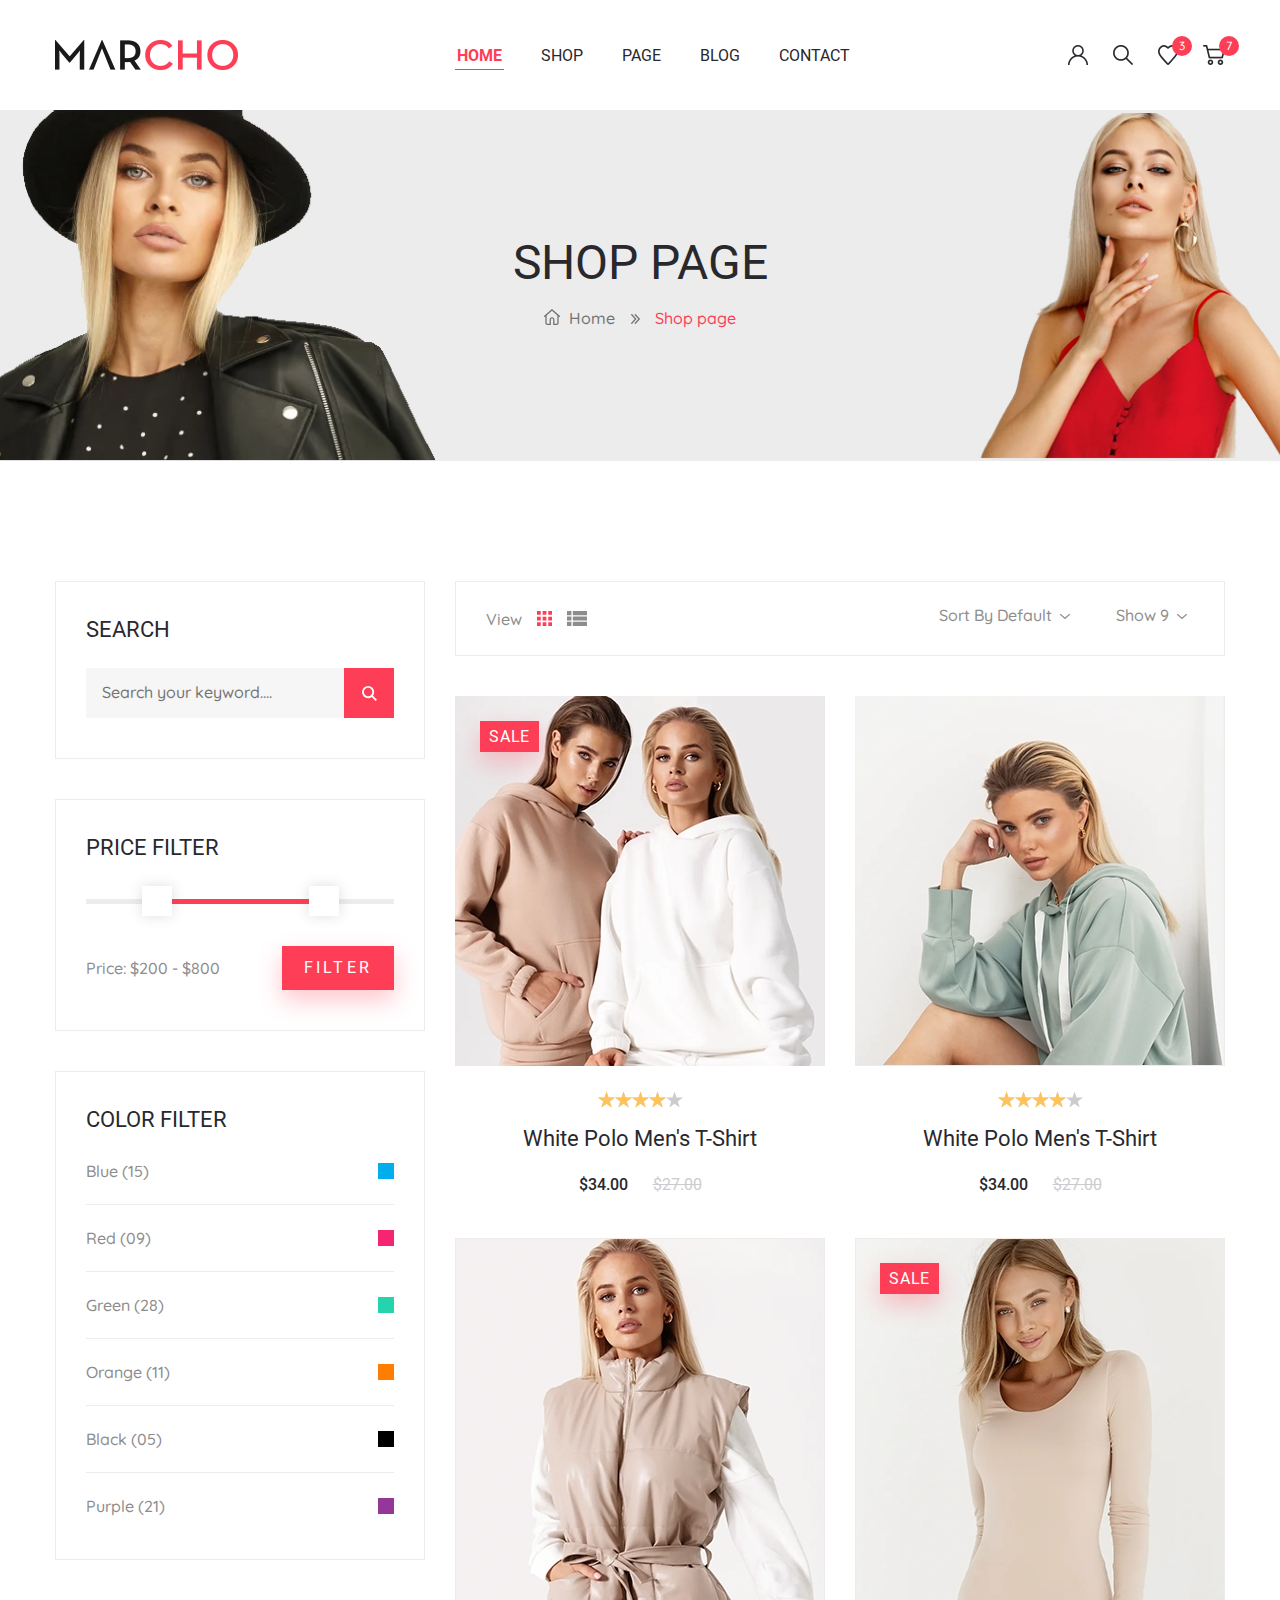
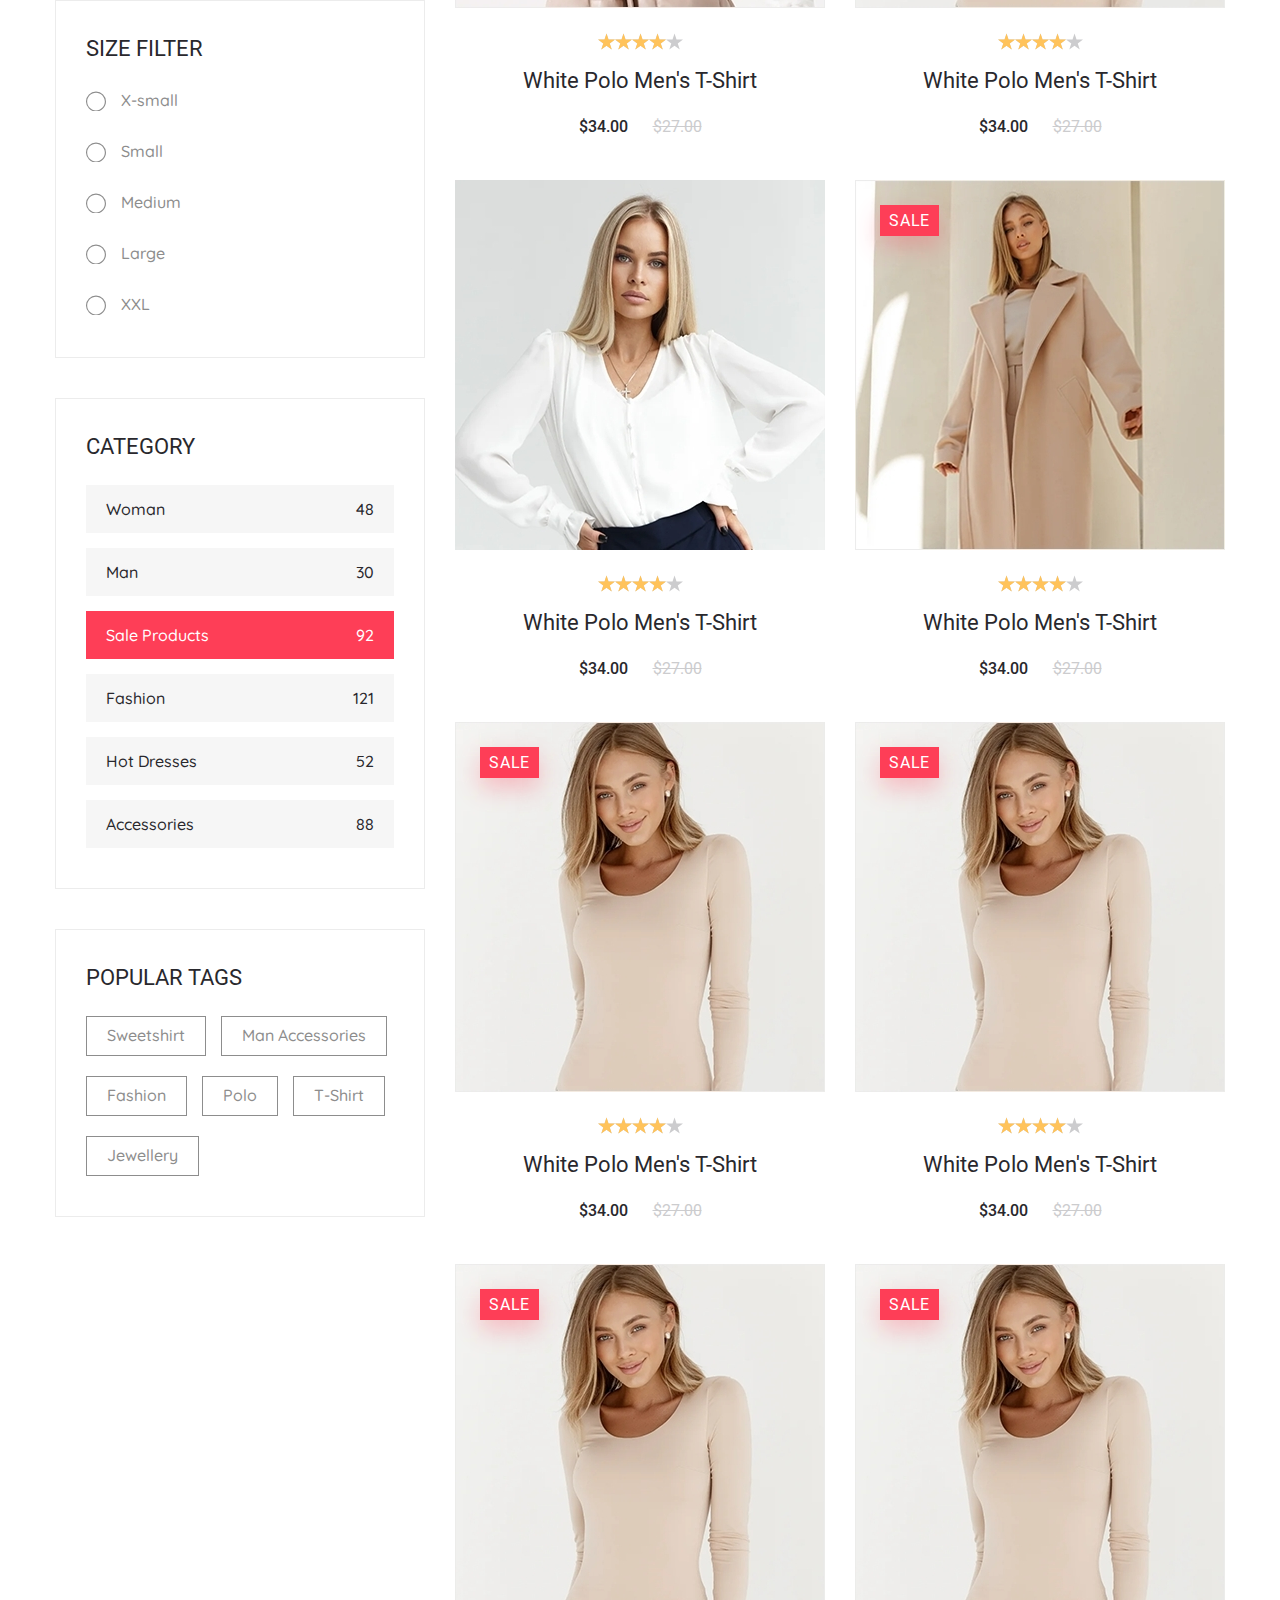
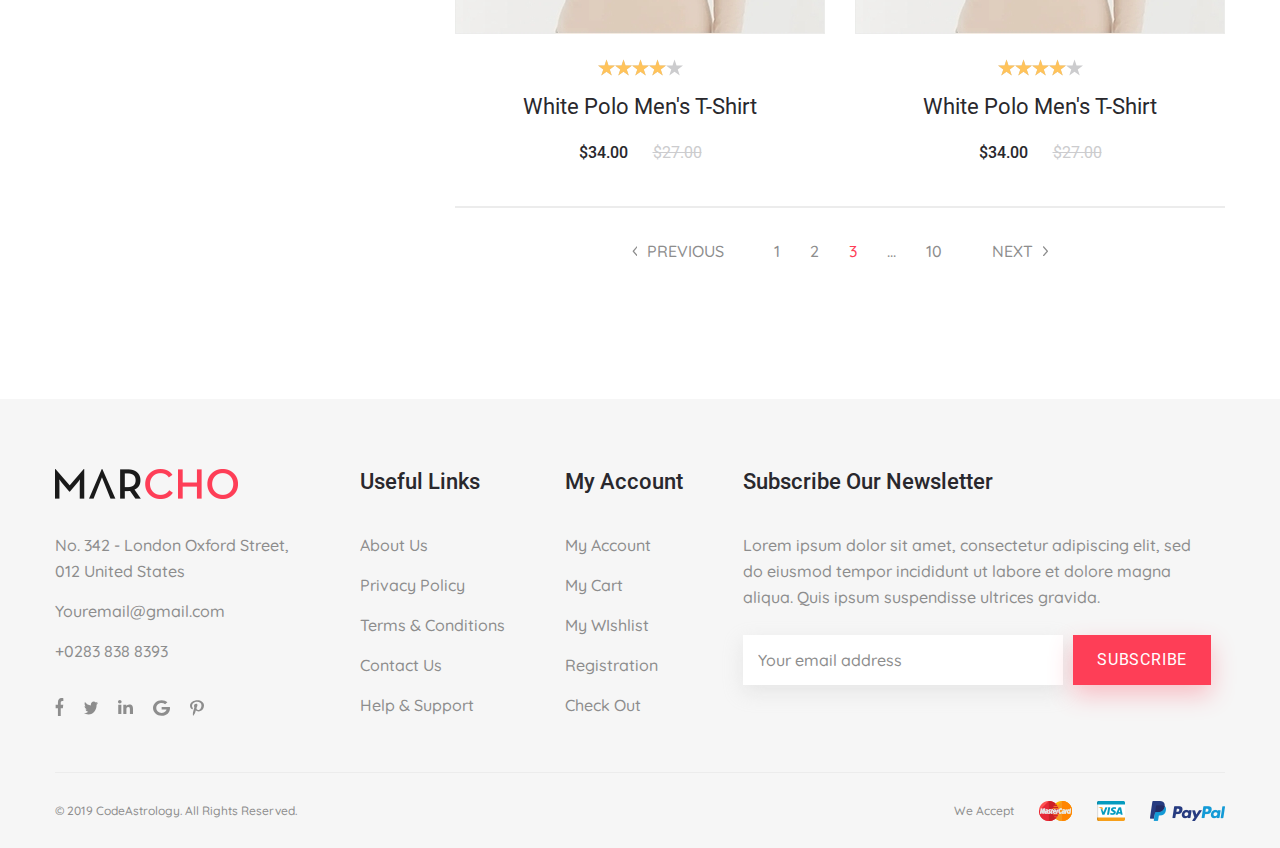
==== commit f8eebe5e: "Update shop.html" ====
--- a/shop.html
+++ b/shop.html
@@ -4,7 +4,7 @@
     <meta charset="UTF-8" />
     <meta http-equiv="X-UA-Compatible" content="IE=edge" />
     <meta name="viewport" content="width=device-width, initial-scale=1.0" />
-    <title>Document</title>
+    <title>Catalog</title>
     <link rel="stylesheet" href="css/style.min.css" />
   </head>
   <body>
